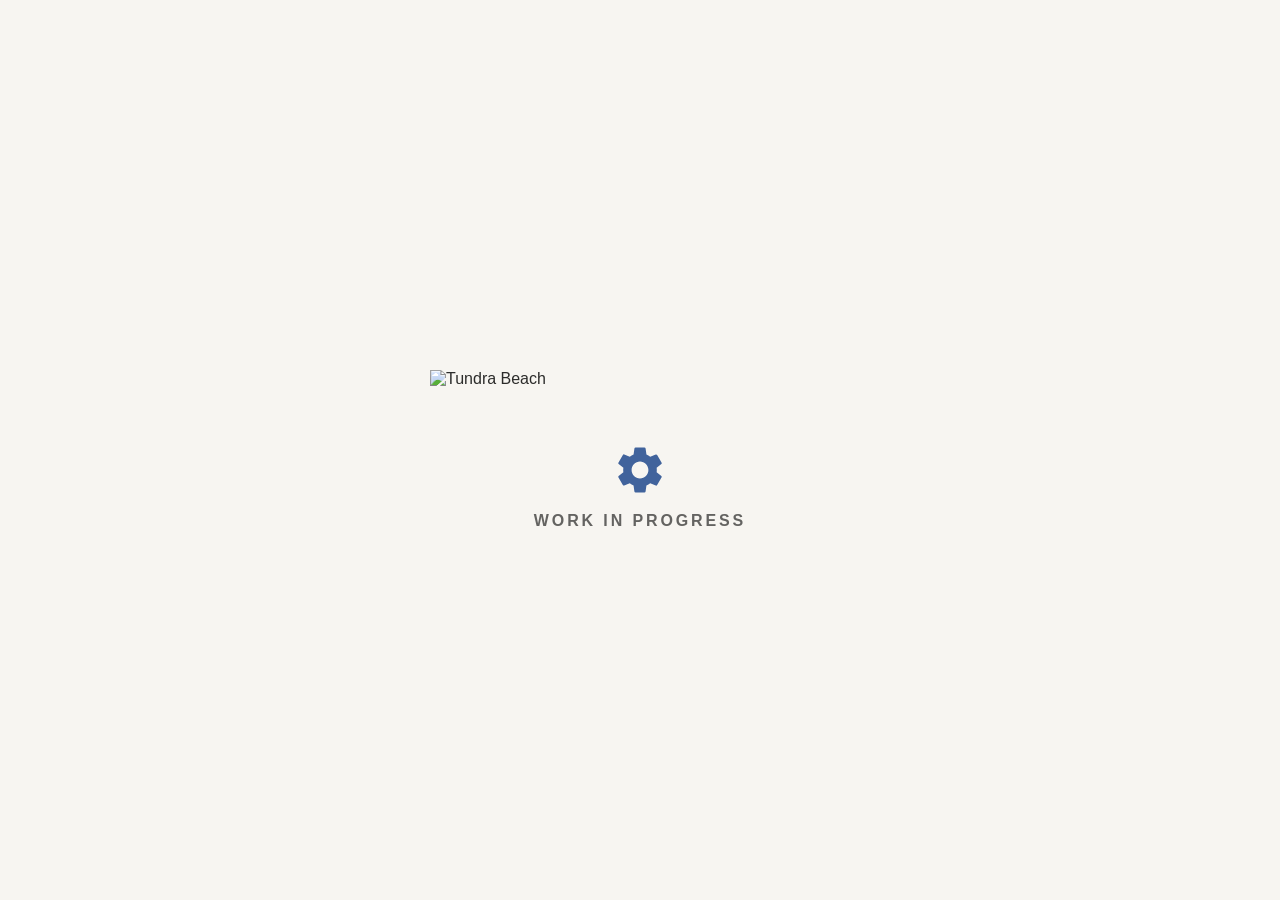
==== index.html @ b9303670 "Add files via upload" ====
<!doctype html>
<html lang="de">
<head>
<meta charset="UTF-8">
<meta name="viewport" content="width=device-width, initial-scale=1">
<title>Tundra Beach — Work in Progress</title>
<style>
  :root{
    --bg: #f7f5f1;
    --ink: #2c2c2b;
    --gear: #41639c;
  }
  *{ box-sizing: border-box; }
  html,body{
    margin:0;
    padding:0;
    height:100%;
    background: var(--bg);
    color: var(--ink);
    font-family: -apple-system, BlinkMacSystemFont, "Segoe UI", Roboto, Helvetica, Arial, sans-serif;
  }
  body{
    min-height:100dvh;
    display:flex;
    flex-direction:column;
    align-items:center;
    justify-content:center;
    gap: clamp(28px, 6vh, 56px);
    padding: 24px;
  }
  .logo{
    width: min(60vw, 420px);
    height:auto;
    display:block;
  }
  .status{
    display:flex;
    flex-direction:column;
    align-items:center;
    gap:14px;
  }
  .gear{
    width: clamp(40px, 6vw, 56px);
    height: clamp(40px, 6vw, 56px);
    color: var(--gear);
    animation: spin 3.2s linear infinite;
    transform-origin: 50% 50%;
  }
  @keyframes spin{
    from{ transform: rotate(0deg); }
    to{ transform: rotate(360deg); }
  }
  .label{
    font-size: clamp(13px, 1.6vw, 16px);
    letter-spacing: 0.18em;
    text-transform: uppercase;
    font-weight: 600;
    color: var(--ink);
    opacity: 0.72;
  }

  @media (prefers-reduced-motion: reduce){
    .gear{ animation: none; }
  }
</style>
</head>
<body>

  <img class="logo" src="gesamt-4c_web.svg" alt="Tundra Beach">

  <div class="status">
    <svg class="gear" viewBox="0 0 24 24" fill="currentColor" aria-hidden="true">
      <path d="M19.14,12.94c0.04,-0.3 0.06,-0.61 0.06,-0.94c0,-0.32 -0.02,-0.64 -0.07,-0.94l2.03,-1.58c0.18,-0.14 0.23,-0.41 0.12,-0.61l-1.92,-3.32c-0.12,-0.22 -0.37,-0.29 -0.59,-0.22l-2.39,0.96c-0.5,-0.38 -1.03,-0.7 -1.62,-0.94L14.4,2.81c-0.04,-0.24 -0.24,-0.41 -0.48,-0.41h-3.84c-0.24,0 -0.43,0.17 -0.47,0.41L9.25,5.35C8.66,5.59 8.12,5.92 7.63,6.29L5.24,5.33c-0.22,-0.08 -0.47,0 -0.59,0.22L2.74,8.87C2.62,9.08 2.66,9.34 2.86,9.48l2.03,1.58C4.84,11.36 4.8,11.69 4.8,12s0.02,0.64 0.07,0.94l-2.03,1.58c-0.18,0.14 -0.23,0.41 -0.12,0.61l1.92,3.32c0.12,0.22 0.37,0.29 0.59,0.22l2.39,-0.96c0.5,0.38 1.03,0.7 1.62,0.94l0.36,2.54c0.05,0.24 0.24,0.41 0.48,0.41h3.84c0.24,0 0.44,-0.17 0.47,-0.41l0.36,-2.54c0.59,-0.24 1.13,-0.56 1.62,-0.94l2.39,0.96c0.22,0.08 0.47,0 0.59,-0.22l1.92,-3.32c0.12,-0.22 0.07,-0.47 -0.12,-0.61L19.14,12.94zM12,15.6c-1.98,0 -3.6,-1.62 -3.6,-3.6s1.62,-3.6 3.6,-3.6s3.6,1.62 3.6,3.6S13.98,15.6 12,15.6z"/>
    </svg>
    <div class="label">Work in Progress</div>
  </div>

</body>
</html>
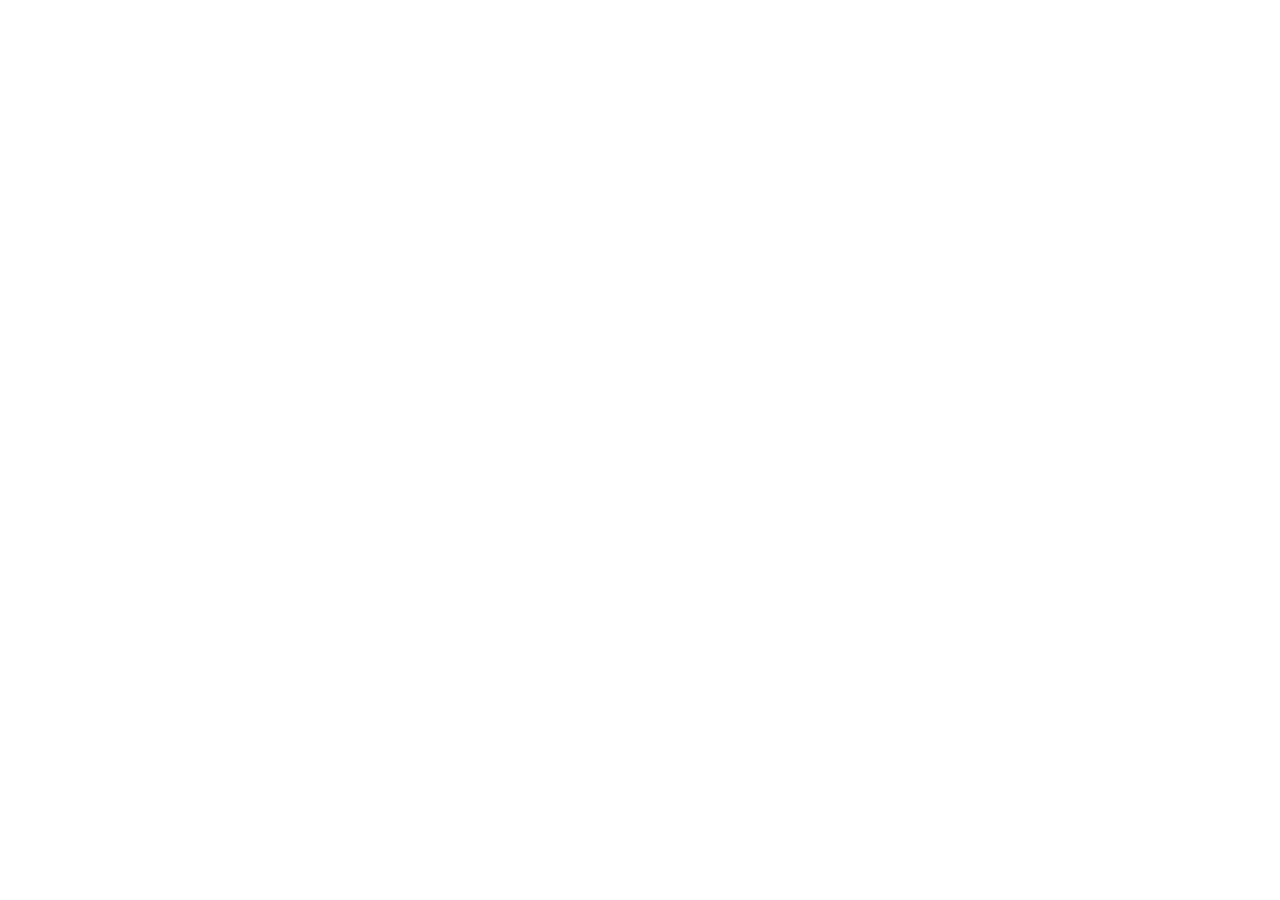
==== commit 87ecc10a: "Add files via upload" ====
--- a/index.html
+++ b/index.html
@@ -6,9 +6,8 @@
 <title>Tundra Beach — Work in Progress</title>
 <style>
   :root{
-    --bg: #f7f5f1;
+    --bg: #ffffff;
     --ink: #2c2c2b;
-    --gear: #41639c;
   }
   *{ box-sizing: border-box; }
   html,body{
@@ -18,7 +17,109 @@
     background: var(--bg);
     color: var(--ink);
     font-family: -apple-system, BlinkMacSystemFont, "Segoe UI", Roboto, Helvetica, Arial, sans-serif;
-  }
+    overflow-x: hidden;
+  }
+
+  /* ---------- Intro ---------- */
+  #intro{
+    position: fixed;
+    inset: 0;
+    z-index: 50;
+    background: var(--bg);
+    display:flex;
+    align-items:center;
+    justify-content:center;
+    transition: opacity .5s ease;
+  }
+  #intro.intro-done{
+    opacity: 0;
+    pointer-events: none;
+  }
+  .intro-logo{
+    width: min(58vw, 460px);
+    height: auto;
+    overflow: visible;
+    display:block;
+  }
+  .intro-logo #logo-tundra,
+  .intro-logo #logo-beach,
+  .intro-logo #logo-mark{
+    opacity: 0;
+    transform-box: fill-box;
+    transform-origin: 50% 50%;
+  }
+  .intro-logo #logo-tundra{ animation: tundraKF 6s ease-in-out 1 both; }
+  .intro-logo #logo-beach{ animation: beachKF 6s ease-in-out 1 both; }
+  .intro-logo #logo-mark{ animation: markKF 6s ease-in-out 1 both; }
+
+  @keyframes tundraKF{
+    0%   { opacity:0; transform:scale(.82); }
+    3%   { opacity:1; transform:scale(1.1); }
+    6%   { opacity:1; transform:scale(1); }
+    45%  { opacity:1; transform:scale(1); }
+    58%  { opacity:0; transform:scale(1); }
+    100% { opacity:0; transform:scale(1); }
+  }
+  @keyframes beachKF{
+    0%   { opacity:0; transform:scale(.82); }
+    9%   { opacity:0; transform:scale(.82); }
+    12%  { opacity:1; transform:scale(1.1); }
+    15%  { opacity:1; transform:scale(1); }
+    45%  { opacity:1; transform:scale(1); }
+    58%  { opacity:0; transform:scale(1); }
+    100% { opacity:0; transform:scale(1); }
+  }
+  @keyframes markKF{
+    0%   { opacity:0; transform:scale(.82); }
+    16%  { opacity:0; transform:scale(.82); }
+    19%  { opacity:1; transform:scale(1.12); }
+    23%  { opacity:1; transform:scale(1); }
+    32%  { opacity:1; transform:scale(1); }
+    100% { opacity:0; transform:scale(9); }
+  }
+
+  .flash{
+    position:fixed;
+    inset:0;
+    background:#fff;
+    z-index: 51;
+    pointer-events:none;
+    opacity:0;
+  }
+  .flash-1{ animation: flash1KF 6s ease-out 1 both; }
+  .flash-2{ animation: flash2KF 6s ease-out 1 both; }
+  .flash-3{ animation: flash3KF 6s ease-out 1 both; }
+
+  @keyframes flash1KF{
+    0%  { opacity:0; }
+    1.5%{ opacity:.85; }
+    5%  { opacity:0; }
+    100%{ opacity:0; }
+  }
+  @keyframes flash2KF{
+    0%   { opacity:0; }
+    10%  { opacity:0; }
+    11.5%{ opacity:.85; }
+    15%  { opacity:0; }
+    100% { opacity:0; }
+  }
+  @keyframes flash3KF{
+    0%   { opacity:0; }
+    17%  { opacity:0; }
+    18.5%{ opacity:.85; }
+    22%  { opacity:0; }
+    100% { opacity:0; }
+  }
+
+  @media (prefers-reduced-motion: reduce){
+    #intro{ display:none; }
+    .intro-logo #logo-tundra,
+    .intro-logo #logo-beach,
+    .intro-logo #logo-mark,
+    .flash{ animation: none !important; }
+  }
+
+  /* ---------- Main (post-intro) ---------- */
   body{
     min-height:100dvh;
     display:flex;
@@ -28,6 +129,16 @@
     gap: clamp(28px, 6vh, 56px);
     padding: 24px;
   }
+  #main{
+    display:flex;
+    flex-direction:column;
+    align-items:center;
+    gap: clamp(28px, 6vh, 56px);
+    opacity: 0;
+    transition: opacity .6s ease;
+  }
+  #main.visible{ opacity: 1; }
+
   .logo{
     width: min(60vw, 420px);
     height:auto;
@@ -42,7 +153,7 @@
   .gear{
     width: clamp(40px, 6vw, 56px);
     height: clamp(40px, 6vw, 56px);
-    color: var(--gear);
+    color: var(--ink);
     animation: spin 3.2s linear infinite;
     transform-origin: 50% 50%;
   }
@@ -59,21 +170,178 @@
     opacity: 0.72;
   }
 
+  .contact{
+    display:flex;
+    flex-direction:column;
+    align-items:center;
+    gap:8px;
+    margin-top: 4px;
+  }
+  .contact-label{
+    font-size: clamp(11px, 1.3vw, 13px);
+    letter-spacing: 0.18em;
+    text-transform: uppercase;
+    font-weight: 600;
+    color: var(--ink);
+    opacity: 0.55;
+  }
+  .contact-mail{
+    font-size: clamp(14px, 1.8vw, 17px);
+    color: var(--ink);
+    text-decoration: none;
+    border-bottom: 1px solid transparent;
+    transition: border-color .2s ease, opacity .2s ease;
+    opacity: 0.9;
+  }
+  .contact-mail:hover,
+  .contact-mail:focus-visible{
+    border-color: currentColor;
+    opacity: 1;
+  }
+
   @media (prefers-reduced-motion: reduce){
     .gear{ animation: none; }
+    #main{ transition: none; opacity: 1; }
   }
 </style>
 </head>
 <body>
 
-  <img class="logo" src="gesamt-4c_web.svg" alt="Tundra Beach">
-
-  <div class="status">
-    <svg class="gear" viewBox="0 0 24 24" fill="currentColor" aria-hidden="true">
-      <path d="M19.14,12.94c0.04,-0.3 0.06,-0.61 0.06,-0.94c0,-0.32 -0.02,-0.64 -0.07,-0.94l2.03,-1.58c0.18,-0.14 0.23,-0.41 0.12,-0.61l-1.92,-3.32c-0.12,-0.22 -0.37,-0.29 -0.59,-0.22l-2.39,0.96c-0.5,-0.38 -1.03,-0.7 -1.62,-0.94L14.4,2.81c-0.04,-0.24 -0.24,-0.41 -0.48,-0.41h-3.84c-0.24,0 -0.43,0.17 -0.47,0.41L9.25,5.35C8.66,5.59 8.12,5.92 7.63,6.29L5.24,5.33c-0.22,-0.08 -0.47,0 -0.59,0.22L2.74,8.87C2.62,9.08 2.66,9.34 2.86,9.48l2.03,1.58C4.84,11.36 4.8,11.69 4.8,12s0.02,0.64 0.07,0.94l-2.03,1.58c-0.18,0.14 -0.23,0.41 -0.12,0.61l1.92,3.32c0.12,0.22 0.37,0.29 0.59,0.22l2.39,-0.96c0.5,0.38 1.03,0.7 1.62,0.94l0.36,2.54c0.05,0.24 0.24,0.41 0.48,0.41h3.84c0.24,0 0.44,-0.17 0.47,-0.41l0.36,-2.54c0.59,-0.24 1.13,-0.56 1.62,-0.94l2.39,0.96c0.22,0.08 0.47,0 0.59,-0.22l1.92,-3.32c0.12,-0.22 0.07,-0.47 -0.12,-0.61L19.14,12.94zM12,15.6c-1.98,0 -3.6,-1.62 -3.6,-3.6s1.62,-3.6 3.6,-3.6s3.6,1.62 3.6,3.6S13.98,15.6 12,15.6z"/>
-    </svg>
-    <div class="label">Work in Progress</div>
+  <div id="intro" aria-hidden="true">
+    <div class="flash flash-1"></div>
+    <div class="flash flash-2"></div>
+    <div class="flash flash-3"></div>
+    <svg id="intro-logo" class="intro-logo" xmlns="http://www.w3.org/2000/svg" viewBox="0 0 742.8 180.36" aria-hidden="true">
+  <defs>
+    <style>
+      .cls-1 {
+        fill: #fbba00;
+      }
+
+      .cls-2 {
+        fill: #99536c;
+      }
+
+      .cls-3 {
+        fill: #41639c;
+      }
+
+      .cls-4 {
+        fill: #fff;
+      }
+
+      .cls-5 {
+        fill: #050406;
+      }
+
+      .cls-6 {
+        fill: #2c2c2b;
+      }
+    </style>
+  </defs>
+  <g id="Ebene_1-2" data-name="Ebene 1">
+    <g>
+      <g id="logo-tundra">
+        <path class="cls-1" d="M252.77,142.99c-3.91,0-7.7-1.31-10.83-3.73-1.59.2-3.21.3-4.85.3-7.71,0-14.29-1.93-19.61-5.76-5.08,4.19-11.86,6.15-21.15,6.15-2.32,0-4.46-.38-6.54-1.15-.41-.15-.82-.32-1.22-.51-4.12,1.78-8.01,2.64-11.83,2.64-2.21,0-5.42-.43-8.71-2.36-2.3.46-4.7.7-7.16.7-4.38,0-8.47-.83-12.2-2.48-1.09.73-2.27,1.36-3.54,1.89-1.61.66-3.38,1.16-5.57,1.59-3.28.65-6.05.96-8.47.96-.8,0-1.65-.06-2.52-.19l-3.25-.49c-2.57-.39-5.07-1.4-7.21-2.9-1.32.49-2.73.89-4.27,1.23-3.34.73-6.21,1.08-8.78,1.08-1.51,0-2.76-.08-3.95-.25-.96-.14-1.89-.35-2.79-.62-4.53,2.17-8.79,3.22-13,3.22-1.84,0-6.28-.37-10.49-3.5-1.86.38-3.73.56-5.58.56-2.58,0-7.34-.4-12.25-2.83-1.12.8-2.35,1.49-3.69,2.08-1.76.77-3.73,1.36-6.22,1.87-3.72.76-6.82,1.13-9.49,1.13-4.56,0-8.5-.78-12.05-2.38-2.25-1.02-4.2-2.47-5.8-4.3-3.81-4.36-4.41-9.15-4.67-13.29-.14-2.15-.2-5.1-.2-9.02v-.27s.47-27.78.47-27.78c-3.06-.34-6-1.52-8.44-3.39-3.62-2.78-5.99-6.98-6.52-11.5l-.29-2.54c-.07-.63-.11-1.28-.11-1.94,0-5.51,1.02-10.59,3.02-15.1.1-.24.23-.51.35-.75l.57-1.13c2.85-5.69,8.57-9.28,14.93-9.36,4.8-.06,10.37-.26,16.56-.61,6.67-.37,12.85-.57,18.39-.57,3.03,0,5.16.04,6.7.12,1.19.06,2.19.15,3.11.29,10.25,1.55,14.91,9.86,14.91,16.92,0,2.03-.12,4.23-.37,6.69.61-.26,1.18-.49,1.7-.69,3.66-1.38,7.4-2.07,11.13-2.07,2.15,0,6.88,0,11.41,2.64.05-.02.1-.03.15-.05,3.43-1.07,6.8-1.62,10.04-1.62,1.99,0,3.65.16,5.25.5,1.29.27,2.53.68,3.72,1.21,1.78-.35,3.57-.53,5.34-.53,4.63,0,8.88.97,12.62,2.89,2.92,1.5,5.47,3.39,7.6,5.64,2.7-1.98,5.67-3.61,8.86-4.88v-.81c0-2.34.02-4.12.08-5.42.12-2.65.38-8.15,5.16-12.93,2.38-2.38,5.42-4.32,9.3-5.95,3.87-1.62,7.8-2.44,11.68-2.44,1.76,0,3.19.1,4.51.31,10.22,1.64,14.87,9.97,14.87,17.02,0,.27,0,.53-.02.8-.06,1.34-.12,2.69-.18,4.05,1.25-.15,2.48-.23,3.69-.23,1.98,0,3.65.16,5.25.49,1.86.4,3.67,1.09,5.31,2.04,2.17-.44,4.39-.67,6.63-.67.91,0,1.81.07,2.71.21,4.25-1.82,8.87-1.98,13.26-1.98,11.53,0,20.39,2.62,27.09,8.01,5.29,4.27,11.6,12.3,11.6,26.37v5c0,7.58.09,10.63.14,11.75,2.25,2.94,3.49,6.56,3.49,10.29,0,11.05-9.46,16.3-12.57,18.03-5.12,2.85-10.25,4.29-15.24,4.29Z"/>
+        <path class="cls-6" d="M273.93,111.73c-.03-.14-.07-.34-.11-.59-.05-.61-.18-3.19-.18-12.52v-5c0-12.75-5.64-19.98-10.37-23.79-6.08-4.89-14.26-7.27-25.01-7.27-4.55,0-8.96.17-12.84,2.12-1.02-.24-2.07-.36-3.12-.36-2.47,0-4.9.3-7.24.89-1.6-1.11-3.45-1.92-5.39-2.33-1.36-.29-2.81-.42-4.56-.42-2.31,0-4.71.31-7.15.93.09-2.7.21-5.46.34-8.23,0-.21.01-.41.01-.62,0-5.69-3.78-12.42-12.09-13.75-1.14-.18-2.41-.27-3.99-.27-3.44,0-6.94.74-10.41,2.18-3.49,1.46-6.19,3.18-8.24,5.24-3.88,3.88-4.09,8.34-4.2,10.75-.06,1.27-.09,2.99-.09,5.27l.04,3.11c-4.77,1.58-9.02,4-12.67,7.18-.4-.56-.82-1.09-1.26-1.61-2-2.3-4.47-4.22-7.37-5.7-3.28-1.68-7.01-2.53-11.11-2.53-1.9,0-3.84.24-5.76.71-1.23-.67-2.57-1.16-3.98-1.46-1.36-.29-2.81-.42-4.56-.42-2.91,0-5.95.49-9.04,1.46-.55.17-1.08.36-1.6.55-4.07-2.99-8.69-2.99-10.96-2.99-3.33,0-6.69.63-9.96,1.86-1.61.61-3.67,1.48-5.67,2.94-.38-.2-.78-.39-1.18-.56.16-.88.31-1.87.46-3,.4-3.22.59-5.99.59-8.47,0-5.7-3.78-12.4-12.09-13.65-.82-.12-1.71-.2-2.8-.26-1.5-.08-3.58-.11-6.53-.11-5.44,0-11.57.19-18.2.56-6.25.35-11.87.56-16.7.62-5.12.07-9.73,2.95-12.02,7.54l-.57,1.15c-.11.21-.2.42-.27.58-1.82,4.09-2.75,8.72-2.75,13.77,0,.52.03,1.05.09,1.56l.29,2.54c.42,3.64,2.33,7.02,5.24,9.25,2.78,2.13,6.32,3.11,9.79,2.73l-.52,31.12v.21c0,3.83.06,6.72.2,8.82.23,3.76.72,7.73,3.86,11.32,1.29,1.48,2.86,2.64,4.67,3.46,3.11,1.4,6.61,2.08,10.69,2.08,2.44,0,5.32-.35,8.82-1.06,2.26-.47,4.03-1,5.56-1.67,1.79-.78,3.36-1.8,4.66-3.02,4.9,3.03,9.95,3.5,12.6,3.5,2.14,0,4.29-.29,6.42-.85,3.7,3.41,7.94,3.79,9.64,3.79,4.05,0,8.23-1.14,12.77-3.5,1.09.43,2.26.74,3.49.93,1.02.15,2.12.22,3.48.22,2.34,0,4.97-.33,8.06-1,2.07-.45,3.88-1.04,5.52-1.79,1.99,1.82,4.51,3.03,7.16,3.43l3.23.49c.69.1,1.38.15,2.04.15,2.22,0,4.78-.29,7.84-.9,1.98-.39,3.55-.83,4.94-1.41,1.67-.68,3.15-1.59,4.42-2.69,3.75,2.01,7.98,3.03,12.59,3.03,2.72,0,5.34-.31,7.79-.92,3,2.12,6.03,2.58,8.09,2.58,3.78,0,7.69-.99,11.93-3.01.72.43,1.48.79,2.28,1.09,1.69.63,3.45.94,5.38.94,9.24,0,15.66-2.05,20.21-6.44l.15-.14s.05-.05.07-.07c.18-.18.36-.37.53-.56,5.08,4.53,11.73,6.83,19.79,6.83,1.99,0,3.95-.16,5.84-.48,2.74,2.52,6.21,3.91,9.84,3.91,4.42,0,9.01-1.3,13.64-3.88,2.97-1.65,10.87-6.04,10.87-15.14,0-3.3-1.18-6.46-3.33-8.93ZM268.3,116.03c1.22,1.23,1.91,2.92,1.91,4.64,0,4.94-4.71,7.57-7.25,8.98h0c-3.56,1.98-6.99,2.99-10.2,2.99-2.26,0-4.35-1.04-5.89-2.92-.67-.82-1.67-1.29-2.73-1.29-.24,0-.5.03-.8.09-1.97.46-4.08.7-6.26.7-6.29,0-11.37-1.7-15.12-5.06-.92-.82-1.74-1.72-2.44-2.66-.79-1.06-2.09-1.59-3.4-1.37-1.31.21-2.37,1.13-2.78,2.38-.31.95-.82,1.75-1.59,2.53l-.09.09c-3.18,3.06-8.05,4.48-15.35,4.48-1.07,0-2.02-.16-2.9-.49-.8-.3-1.52-.73-2.14-1.26-1.09-.96-2.69-1.14-3.96-.46l-.66.34c-3.7,1.92-6.95,2.85-9.93,2.85-1.82,0-3.46-.67-4.89-2-.94-.88-2.28-1.17-3.49-.78-2.28.74-4.8,1.11-7.49,1.11-4.25,0-8.01-1.14-11.18-3.39-1.58-1.12-3.79-.75-4.91.84-.84,1.18-2.05,2.1-3.59,2.74-.96.39-2.11.71-3.63,1.02-2.61.51-4.72.76-6.47.76-.34,0-.67-.02-.98-.07l-3.23-.49c-1.82-.28-3.46-1.32-4.49-2.86-1.07-1.61-3.25-2.05-4.87-.99-1.56,1.02-3.48,1.78-5.88,2.3-2.58.56-4.73.84-6.56.84-1.03,0-1.81-.05-2.45-.14-1.07-.16-2.02-.48-2.84-.95-1.07-.63-2.41-.63-3.49-.03-.3.16-.58.32-.84.46l-.15.08c-3.69,1.98-6.95,2.94-9.97,2.94-1.05,0-3.73-.29-5.79-2.92-.94-1.2-2.54-1.67-3.98-1.15-2.08.75-4.2,1.13-6.3,1.13-2.39,0-6.99-.51-10.88-3.91-.79-.69-1.83-1-2.87-.83-1.03.16-1.93.77-2.47,1.66-.82,1.36-2.12,2.43-3.86,3.19-1.08.47-2.41.86-4.17,1.22-3.01.62-5.43.92-7.4.92-3.06,0-5.61-.48-7.8-1.46-.87-.39-1.62-.95-2.25-1.67-1.69-1.93-1.95-4.27-2.13-7.11-.12-2.02-.18-4.77-.18-8.37l.6-35.35c.02-1.02-.41-2-1.16-2.67-.75-.68-1.76-1.01-2.77-.89-.26.03-.52.06-.79.09l-.36.05s-.03,0-.04,0l-2.54.38c-1.75.26-3.56-.21-4.97-1.29-1.41-1.08-2.33-2.71-2.53-4.47l-.3-2.54c-.03-.27-.04-.53-.04-.76,0-4.04.72-7.71,2.15-10.92l.02-.04c.03-.06.05-.12.1-.21l.59-1.18c1.1-2.21,3.33-3.6,5.8-3.64,4.88-.06,10.61-.27,17.01-.63,6.52-.37,12.52-.55,17.81-.55,2.74,0,4.76.03,6.17.11.86.04,1.53.1,2.11.19,4.18.63,6.08,3.9,6.08,6.67,0,2.19-.18,4.68-.54,7.61-.28,2.27-.6,3.85-1.03,5.13-.34.98-.23,2.04.3,2.93.52.89,1.4,1.5,2.42,1.68,1.62.29,2.98.9,4.05,1.8,1.43,1.21,3.56,1.09,4.85-.27,1.53-1.62,3.64-2.55,5.31-3.19,2.47-.93,4.98-1.4,7.47-1.4,2.09,0,5.26,0,7.58,2.31.04.04.08.08.13.13,1.06,1.14,2.71,1.46,4.11.78.84-.4,1.8-.78,2.85-1.11,2.4-.75,4.73-1.13,6.93-1.13,1.27,0,2.25.08,3.09.27,1.06.22,2.02.64,2.86,1.24.89.64,2.05.82,3.1.5,1.75-.55,3.51-.83,5.25-.83,2.97,0,5.63.59,7.89,1.75,2.09,1.08,3.86,2.44,5.26,4.04,1,1.16,1.85,2.53,2.59,4.18.5,1.12,1.53,1.89,2.75,2.06,1.18.16,2.36-.29,3.14-1.19.02-.03.04-.05.07-.08,3.97-4.49,9.07-7.56,15.16-9.13,1.58-.41,2.67-1.83,2.65-3.46l-.08-5.57v-.13c0-2.14.03-3.75.08-4.93.08-1.84.19-4.13,2.14-6.09,1.41-1.41,3.36-2.62,5.98-3.72,2.6-1.08,5.18-1.63,7.68-1.63,1.19,0,2.1.06,2.88.18,4.22.68,6.15,3.99,6.15,6.79,0,.11,0,.23,0,.32-.21,4.38-.38,8.9-.5,13.41-.03,1.22.55,2.36,1.57,3.03,1.02.67,2.29.78,3.4.28.76-.34,1.59-.65,2.46-.93,2.4-.75,4.73-1.14,6.93-1.14,1.27,0,2.26.08,3.1.27,1.4.3,2.66.95,3.65,1.89.94.88,2.28,1.18,3.5.79,2.22-.72,4.56-1.09,6.94-1.09.8,0,1.57.14,2.32.42,1.06.4,2.25.26,3.18-.36,2.56-1.69,6.41-1.83,10.47-1.83,9.08,0,15.81,1.87,20.59,5.72,3.53,2.85,7.74,8.33,7.74,18.3v5c0,9.6.14,12.44.22,13.24,0,.04,0,.07.01.13,0,.03,0,.06.01.09v.06c.18,1.1.42,2.04.72,2.77.18.43.44.81.75,1.12ZM267.91,111.85h0,0Z"/>
+        <g>
+          <path class="cls-6" d="M262.51,115.13c-.2-1.37-.29-6.14-.29-14.3v-5c0-5.94-1.76-10.34-5.29-13.18-3.53-2.84-9.01-4.26-16.46-4.26-4.11,0-6.45.29-7,.88-.56.59-1.24,1.86-2.06,3.82-.82,1.96-1.23,3.59-1.23,4.9h.1c1.57-.26,3.95-.39,7.15-.39,8.1,0,12.15,1.6,12.15,4.8l-.2.1c-2.29,0-5.42.65-9.41,1.96-2.61.78-5,1.83-7.15,3.14-2.16,1.31-4.03,3.22-5.63,5.73-1.6,2.52-2.4,5.6-2.4,9.26,0,3.66,1.26,6.61,3.77,8.87,2.51,2.25,6.09,3.38,10.73,3.38,4.64,0,8.69-1.37,12.15-4.11l.29-.2c.06,0,.15.43.25,1.27.1.85.47,2.14,1.13,3.87.65,1.73,1.27,2.6,1.86,2.6,2.09,0,4.42-.72,7-2.16,2.58-1.44,3.87-2.52,3.87-3.23-1.7-1.57-2.81-4.15-3.33-7.74ZM251.34,107.09c0,2.81-.93,4.8-2.79,5.98-1.86,1.17-3.79,1.76-5.78,1.76-1.99,0-3.48-.46-4.46-1.37-.98-.91-1.47-2.06-1.47-3.43,0-2.16,1.01-3.95,3.04-5.39,3.2-2.29,6.99-3.43,11.37-3.43.06,0,.1.72.1,2.16v3.72Z"/>
+          <path class="cls-6" d="M47.45,68.49c-.46.46-.69,8.98-.69,25.57,0,16.59.98,26.68,2.94,30.28v.1c0,.59-1.27,1.14-3.82,1.67-2.55.52-4.57.78-6.07.78-2.09,0-3.79-.29-5.09-.88-.46-.52-.69-4.25-.69-11.17l.69-40.76c0-3.33-.08-5.08-.25-5.24-.16-.16-.7-.25-1.62-.25-2.03,0-5.62.33-10.78.98l-2.65.39-.29-2.55c0-3.14.52-5.88,1.57-8.23l.59-1.17c5.09-.06,10.86-.28,17.29-.64,6.43-.36,12.25-.54,17.44-.54s7.79.13,7.79.39c0,1.89-.16,4.16-.49,6.81-.33,2.65-.72,4.2-1.18,4.65-1.5-.33-4.28-.49-8.33-.49-4.05,0-6.17.1-6.37.29Z"/>
+          <path class="cls-6" d="M95.75,114.44c.45,3.27,1.34,5.88,2.65,7.84,0,.65-1.34,1.7-4.02,3.14-2.68,1.44-4.96,2.16-6.86,2.16-.52,0-1.11-.98-1.76-2.94-.65-1.96-1.04-3.85-1.17-5.68l-.1-2.06-.1-.2c-1.57,2.42-3.54,4.35-5.93,5.78-2.39,1.44-4.72,2.16-7,2.16-6.86,0-10.78-5.32-11.76-15.97-.13-1.7-.2-6.08-.2-13.13,0-7.06.29-11.23.88-12.54,1.7-1.37,4.44-2.06,8.23-2.06,1.5,0,2.42.16,2.74.49,0,.07-.03.95-.1,2.65-.33,4.96-.49,8.79-.49,11.46s.03,4.65.1,5.93c.06,1.27.11,2.09.15,2.45.03.36.13,1,.29,1.91.16.91.41,1.7.74,2.35.98,1.89,2.5,2.84,4.56,2.84,2.06,0,3.88-1.03,5.49-3.09,1.6-2.06,2.37-3.51,2.3-4.36v-3.33c0-11.95.2-18.39.59-19.3.33-.59,1.35-1.21,3.09-1.86,1.73-.65,3.45-.98,5.15-.98,1.7,0,2.68.13,2.94.39l-.2,4.6c-.39,9.34-.59,16.56-.59,21.65,0,5.09.13,8.33.39,9.7Z"/>
+          <path class="cls-6" d="M141.7,99.35c.2,3.59.29,8.17.29,13.72l-.29,11.46c0,.46-1.08.9-3.23,1.32-2.16.42-3.89.64-5.19.64l-3.23-.49c.65-5.88.98-11.58.98-17.1s-.36-9.67-1.08-12.44c-.72-2.78-2.16-4.16-4.31-4.16s-3.9.59-5.24,1.76c-1.34,1.18-2.2,2.35-2.6,3.53l-.68,1.67v1.37s.1,3.62.1,3.62v7.45c0,6.99-.13,10.62-.39,10.88-.85.85-2.32,1.5-4.41,1.96-2.09.46-3.81.69-5.14.69s-2.01-.1-2.01-.29c.46-2.94.69-7.77.69-14.5l-.29-22.05c0-4.05.16-6.24.49-6.56.72-.72,1.96-1.36,3.72-1.91,1.76-.55,3.41-.83,4.95-.83s2.3.16,2.3.49c-.2,1.57-.29,3.13-.29,4.7s.1,2.35.29,2.35l.29-.2c.33-.46.82-1.03,1.47-1.71.65-.69,2.04-1.6,4.16-2.74,2.12-1.14,4.15-1.72,6.08-1.72,1.93,0,3.56.34,4.9,1.03,1.34.69,2.43,1.52,3.28,2.5.85.98,1.58,2.38,2.2,4.21.62,1.83,1.09,3.53,1.42,5.09.33,1.57.59,3.66.78,6.27Z"/>
+          <path class="cls-6" d="M186.68,113.17c-.39-2.35-.59-9.64-.59-21.85,0-12.21.26-23.74.78-34.59,0-.26-.82-.39-2.45-.39-1.63,0-3.35.38-5.14,1.13-1.8.75-3.09,1.52-3.87,2.3-.2.2-.29,2.32-.29,6.37l.2,14.5c-8.49.26-15.02,2.99-19.6,8.18-4.57,5.19-6.86,11.48-6.86,18.86,0,4.31,1.27,8.2,3.82,11.66,2.55,3.46,6.01,5.19,10.39,5.19,5.42,0,9.5-1.96,12.25-5.88l.29-.2c.13,0,.2.1.2.29.26,2.81,1.01,5.03,2.25,6.66.39.52.69.78.88.78,1.89,0,4.2-.7,6.91-2.11,2.71-1.41,4.07-2.43,4.07-3.09-1.7-1.7-2.78-4.31-3.23-7.84ZM175.21,105.33c0,1.17-.7,2.78-2.11,4.8-1.41,2.03-3.27,3.04-5.59,3.04-2.32,0-4.05-.77-5.19-2.3-1.14-1.53-1.71-3.51-1.71-5.93,0-4.11,1.19-7.51,3.58-10.19,2.38-2.68,5.67-4.02,9.85-4.02h.39c.72,0,1.08.07,1.08.2-.2,2.35-.29,7.15-.29,14.4Z"/>
+          <path class="cls-6" d="M225.28,84.07c0,3.72-.46,6.37-1.37,7.94l-.39.78-1.27-.2c-4.7,0-8.39,1.93-11.07,5.78-1.05,1.57-1.57,2.74-1.57,3.53v8.62c0,7.84-.1,11.85-.29,12.05-1.83,1.76-5.42,2.65-10.78,2.65-.52,0-.78-.1-.78-.29.46-2.55.69-7.71.69-15.48l-.2-22.24c0-3.85.13-5.91.39-6.17.72-.72,1.96-1.35,3.72-1.91,1.76-.55,3.41-.83,4.95-.83,1.53,0,2.3.16,2.3.49-.2,1.76-.29,3.77-.29,6.03s.06,3.38.2,3.38.26-.08.39-.25c.13-.16.34-.42.64-.78.29-.36.91-1,1.86-1.91.95-.91,1.98-1.7,3.09-2.35,2.81-1.83,5.81-2.74,9.01-2.74.52.85.78,2.16.78,3.92Z"/>
+        </g>
+        <g>
+          <path class="cls-3" d="M260.31,112.92c-.2-1.37-.29-6.14-.29-14.3v-5c0-5.94-1.76-10.34-5.29-13.18-3.53-2.84-9.01-4.26-16.46-4.26-4.11,0-6.45.29-7,.88-.56.59-1.24,1.86-2.06,3.82-.82,1.96-1.23,3.59-1.23,4.9h.1c1.57-.26,3.95-.39,7.15-.39,8.1,0,12.15,1.6,12.15,4.8l-.2.1c-2.29,0-5.42.65-9.41,1.96-2.61.78-5,1.83-7.15,3.14-2.16,1.31-4.03,3.22-5.63,5.73-1.6,2.52-2.4,5.6-2.4,9.26s1.26,6.61,3.77,8.87c2.51,2.25,6.09,3.38,10.73,3.38,4.64,0,8.69-1.37,12.15-4.11l.29-.2c.06,0,.15.43.25,1.27.1.85.47,2.14,1.13,3.87.65,1.73,1.27,2.6,1.86,2.6,2.09,0,4.42-.72,7-2.16,2.58-1.44,3.87-2.52,3.87-3.23-1.7-1.57-2.81-4.15-3.33-7.74ZM249.14,104.89c0,2.81-.93,4.8-2.79,5.98-1.86,1.17-3.79,1.76-5.78,1.76-1.99,0-3.48-.46-4.46-1.37-.98-.91-1.47-2.06-1.47-3.43,0-2.16,1.01-3.95,3.04-5.39,3.2-2.29,6.99-3.43,11.37-3.43.06,0,.1.72.1,2.16v3.72Z"/>
+          <path class="cls-3" d="M45.25,66.29c-.46.46-.69,8.98-.69,25.57,0,16.59.98,26.68,2.94,30.28v.1c0,.59-1.27,1.14-3.82,1.67-2.55.52-4.57.78-6.07.78-2.09,0-3.79-.29-5.09-.88-.46-.52-.69-4.25-.69-11.17l.69-40.76c0-3.33-.08-5.08-.25-5.24-.16-.16-.7-.25-1.62-.25-2.03,0-5.62.33-10.78.98l-2.65.39-.29-2.55c0-3.14.52-5.88,1.57-8.23l.59-1.17c5.09-.06,10.86-.28,17.29-.64,6.43-.36,12.25-.54,17.44-.54s7.79.13,7.79.39c0,1.89-.16,4.16-.49,6.81-.33,2.65-.72,4.2-1.18,4.65-1.5-.33-4.28-.49-8.33-.49-4.05,0-6.17.1-6.37.29Z"/>
+          <path class="cls-3" d="M93.55,112.24c.45,3.27,1.34,5.88,2.65,7.84,0,.65-1.34,1.7-4.02,3.14-2.68,1.44-4.96,2.16-6.86,2.16-.52,0-1.11-.98-1.76-2.94-.65-1.96-1.04-3.85-1.17-5.68l-.1-2.06-.1-.2c-1.57,2.42-3.54,4.35-5.93,5.78-2.39,1.44-4.72,2.16-7,2.16-6.86,0-10.78-5.32-11.76-15.97-.13-1.7-.2-6.08-.2-13.13,0-7.06.29-11.23.88-12.54,1.7-1.37,4.44-2.06,8.23-2.06,1.5,0,2.42.16,2.74.49,0,.07-.03.95-.1,2.65-.33,4.96-.49,8.79-.49,11.46,0,2.68.03,4.65.1,5.93.06,1.27.11,2.09.15,2.45.03.36.13,1,.29,1.91.16.91.41,1.7.74,2.35.98,1.89,2.5,2.84,4.56,2.84,2.06,0,3.88-1.03,5.49-3.09,1.6-2.06,2.37-3.51,2.3-4.36v-3.33c0-11.95.2-18.39.59-19.3.33-.59,1.35-1.21,3.09-1.86,1.73-.65,3.45-.98,5.15-.98,1.7,0,2.68.13,2.94.39l-.2,4.6c-.39,9.34-.59,16.56-.59,21.65s.13,8.33.39,9.7Z"/>
+          <path class="cls-3" d="M139.5,97.15c.2,3.59.29,8.17.29,13.72l-.29,11.46c0,.46-1.08.9-3.23,1.32-2.16.42-3.89.64-5.19.64l-3.23-.49c.65-5.88.98-11.58.98-17.1,0-5.52-.36-9.67-1.08-12.44-.72-2.78-2.16-4.16-4.31-4.16s-3.9.59-5.24,1.76c-1.34,1.18-2.2,2.35-2.6,3.53l-.68,1.67v1.37s.1,3.62.1,3.62v7.45c0,6.99-.13,10.62-.39,10.88-.85.85-2.32,1.5-4.41,1.96-2.09.46-3.81.69-5.14.69s-2.01-.1-2.01-.29c.46-2.94.69-7.77.69-14.5l-.29-22.05c0-4.05.16-6.24.49-6.56.72-.72,1.96-1.36,3.72-1.91,1.76-.55,3.41-.83,4.95-.83s2.3.16,2.3.49c-.2,1.57-.29,3.13-.29,4.7s.1,2.35.29,2.35l.29-.2c.33-.46.82-1.03,1.47-1.71.65-.69,2.04-1.6,4.16-2.74,2.12-1.14,4.15-1.72,6.08-1.72,1.93,0,3.56.34,4.9,1.03,1.34.69,2.43,1.52,3.28,2.5.85.98,1.58,2.38,2.2,4.21.62,1.83,1.09,3.53,1.42,5.09.33,1.57.59,3.66.78,6.27Z"/>
+          <path class="cls-3" d="M184.47,110.96c-.39-2.35-.59-9.64-.59-21.85,0-12.21.26-23.74.78-34.59,0-.26-.82-.39-2.45-.39-1.63,0-3.35.38-5.14,1.13-1.8.75-3.09,1.52-3.87,2.3-.2.2-.29,2.32-.29,6.37l.2,14.5c-8.49.26-15.02,2.99-19.6,8.18-4.57,5.19-6.86,11.48-6.86,18.86,0,4.31,1.27,8.2,3.82,11.66,2.55,3.46,6.01,5.19,10.39,5.19,5.42,0,9.5-1.96,12.25-5.88l.29-.2c.13,0,.2.1.2.29.26,2.81,1.01,5.03,2.25,6.66.39.52.69.78.88.78,1.89,0,4.2-.7,6.91-2.11,2.71-1.41,4.07-2.43,4.07-3.09-1.7-1.7-2.78-4.31-3.23-7.84ZM173.01,103.13c0,1.17-.7,2.78-2.11,4.8-1.41,2.03-3.27,3.04-5.59,3.04-2.32,0-4.05-.77-5.19-2.3-1.14-1.53-1.71-3.51-1.71-5.93,0-4.11,1.19-7.51,3.58-10.19,2.38-2.68,5.67-4.02,9.85-4.02h.39c.72,0,1.08.07,1.08.2-.2,2.35-.29,7.15-.29,14.4Z"/>
+          <path class="cls-3" d="M223.08,81.87c0,3.72-.46,6.37-1.37,7.94l-.39.78-1.27-.2c-4.7,0-8.39,1.93-11.07,5.78-1.05,1.57-1.57,2.74-1.57,3.53v8.62c0,7.84-.1,11.85-.29,12.05-1.83,1.76-5.42,2.65-10.78,2.65-.52,0-.78-.1-.78-.29.46-2.55.69-7.71.69-15.48l-.2-22.24c0-3.85.13-5.91.39-6.17.72-.72,1.96-1.35,3.72-1.91,1.76-.55,3.41-.83,4.95-.83,1.53,0,2.3.16,2.3.49-.2,1.76-.29,3.77-.29,6.03s.06,3.38.2,3.38.26-.08.39-.25c.13-.16.34-.42.64-.78.29-.36.91-1,1.86-1.91.95-.91,1.98-1.7,3.09-2.35,2.81-1.83,5.81-2.74,9.01-2.74.52.85.78,2.16.78,3.92Z"/>
+        </g>
+      </g>
+      <g id="logo-beach">
+        <path class="cls-1" d="M635.6,142.99c-3.93,0-7.73-1.32-10.87-3.74-1.59.2-3.22.3-4.88.3-5.91,0-11.2-1.15-15.76-3.42-4.91,2.43-11.11,3.53-19.76,3.53-12.15,0-20.18-4.5-25.16-9-2.03,1.46-4.2,2.76-6.51,3.87-10.16,4.91-21.68,7.39-34.25,7.39-.26,0-.61,0-.99-.02l-5.02-.3c-5.01-.3-9.6-2.77-12.6-6.77-3.44-4.6-3.63-8.85-3.97-16.57-.21-4.77-.31-8.68-.31-11.61v-.18s.47-36.27.47-36.27c-.44-.82-.89-1.71-1.36-2.69-2.51-5.22-3.44-8.51-3.44-12.12,0-1.82.29-3.63.87-5.37l.12-.33c1-2.99,2.81-5.63,5.24-7.65,4.47-3.72,9.21-4.31,15.92-4.77,4.15-.29,8.32-.43,12.4-.43,4.52,0,8.79.29,12.68.87,4.05.6,8.07,1.57,11.93,2.87,5.65,1.9,10.41,4.93,14.14,9,3.71,4.06,6.03,8.84,6.81,14,5.02-2.08,10.6-3.13,16.66-3.13,5.28,0,10.28,1.19,14.89,3.55,5.24-4.62,11.82-5.03,18.16-5.03,11.57,0,20.47,2.63,27.18,8.04.6.48,1.17.98,1.73,1.51,6.53-4.8,14.04-7.65,22.38-8.5.01-.32.03-.64.04-.94.15-3.16.44-9.05,5.32-13.93,2.43-2.43,5.51-4.38,9.43-5.98,3.81-1.55,7.69-2.34,11.53-2.34,1.77,0,3.21.1,4.53.31,10.25,1.65,14.91,10,14.91,17.07,0,.51-.02.97-.06,1.4-.02.45-.07,1.78-.17,5.56,2.86.43,5.53,1.27,7.96,2.52,3.05,1.56,5.71,3.55,7.9,5.92,2.52,2.72,4.42,6.01,5.8,10.08.83,2.43,1.47,4.77,1.9,6.96.44,2.17.77,4.82,1.02,8.08l.03.39v.05c.21,3.78.32,8.51.32,14.04,0,.09,0,.18,0,.27v.19s-.4,13.14-.4,13.14c-.06,1.86-.42,3.69-1.07,5.44-2.42,6.43-7.8,10.49-16.01,12.09-3.15.61-5.85.9-8.27.9-.84,0-1.7-.06-2.54-.19l-3.25-.49c-2.59-.39-5.11-1.42-7.27-2.94-4.06,1.58-8.83,2.35-14.48,2.35-2.25,0-4.32-.35-6.33-1.07-3.36.92-7.1,1.37-11.38,1.37-6.7,0-12.72-1.13-17.91-3.36-1.23.82-2.32,1.42-3,1.8-5.13,2.86-10.28,4.31-15.29,4.31Z"/>
+        <path class="cls-6" d="M739.17,95.23s0-.01,0-.02l-.02-.26c-.24-3.12-.55-5.64-.96-7.68-.41-2.05-1.01-4.25-1.79-6.54-1.23-3.61-2.9-6.52-5.1-8.9-1.93-2.08-4.28-3.84-6.98-5.22-2.9-1.49-6.21-2.32-9.84-2.46.17-6.49.24-8.3.26-8.78.03-.36.05-.74.05-1.17,0-5.71-3.8-12.46-12.13-13.8-1.14-.18-2.42-.27-4.01-.27-3.41,0-6.87.71-10.28,2.1-3.51,1.43-6.24,3.15-8.34,5.26-3.98,3.98-4.22,8.85-4.36,11.76-.05,1.02-.09,2.27-.11,3.86-9.93.41-18.64,3.73-25.92,9.86-1.05-1.23-2.23-2.37-3.49-3.39-6.1-4.92-14.32-7.31-25.11-7.31-6.38,0-12.48.4-16.97,5.16-.21.22-.41.45-.6.67-4.71-2.9-9.92-4.37-15.48-4.37-7.44,0-14.06,1.69-19.7,5.03.02-.41.03-.83.03-1.24,0-5.82-2.16-11.26-6.24-15.73-3.34-3.65-7.63-6.38-12.75-8.1-3.68-1.24-7.5-2.16-11.36-2.74-3.74-.55-7.84-.84-12.19-.84-4.02,0-8.11.14-12.17.43-6.26.43-10.33.92-14.04,4.02-1.96,1.63-3.42,3.77-4.22,6.17l-.11.32c-.46,1.4-.7,2.86-.7,4.33,0,3.06.85,5.96,3.12,10.69.59,1.23,1.14,2.31,1.7,3.29l-.49,37.14v.13c0,2.93.1,6.79.31,11.47.33,7.52.48,10.96,3.31,14.73,2.42,3.23,6.12,5.21,10.15,5.46l5.02.3c.27.01.53.02.8.02,12.07,0,23.11-2.38,32.81-7.07,2.99-1.44,5.74-3.22,8.21-5.28,4.29,4.66,12.04,10.09,24.89,10.09,9,0,15.13-1.23,19.75-3.98,4.42,2.57,9.72,3.87,15.76,3.87,2.01,0,3.98-.16,5.87-.48,2.75,2.53,6.23,3.92,9.88,3.92,4.44,0,9.05-1.31,13.7-3.9.99-.55,2.58-1.43,4.24-2.72,5.13,2.56,11.27,3.86,18.27,3.86,4.44,0,8.22-.51,11.54-1.55.24.1.49.21.77.31,1.7.64,3.46.95,5.4.95,6.07,0,10.99-.94,15-2.86,2.01,1.85,4.55,3.09,7.25,3.49l3.24.5c.67.1,1.36.15,2.06.15,2.2,0,4.7-.27,7.63-.84,2.61-.51,10.55-2.06,13.54-10,.53-1.41.82-2.89.86-4.39l.4-13.14v-.15c0-.07,0-.13,0-.2,0-5.48-.11-10.17-.32-13.95ZM518.43,131.53c-.11,0-.23,0-.39-.01l-5.01-.29c-1.95-.12-3.74-1.08-4.91-2.64-1.45-1.94-1.59-3.84-1.9-10.8-.2-4.6-.3-8.36-.3-11.16v-.09s.49-37.56.49-37.56v-.61c0-.63-.18-1.24-.51-1.78-.59-.98-1.21-2.15-1.89-3.58-1.77-3.68-2.42-5.75-2.42-7.63,0-.72.11-1.42.34-2.09l.1-.3c.39-1.17,1.1-2.2,2.05-2.99,1.91-1.59,4.17-1.99,10.01-2.4,3.87-.27,7.8-.41,11.68-.41s7.76.26,11.15.76c3.46.52,6.87,1.34,10.14,2.44,3.98,1.34,7.28,3.42,9.8,6.18,2.87,3.14,4.39,6.93,4.39,10.95,0,3.42-.75,6.6-2.23,9.46-.83,1.61-.31,3.58,1.2,4.58,1.52.99,3.53.69,4.67-.7.19-.22.37-.44.57-.67,3.75-4.28,10.7-9.39,22.53-9.39,4.34,0,8.39,1.17,12.04,3.48.68.43,1.32.92,1.92,1.46.8.72,1.87,1.04,2.94.86,1.05-.17,1.99-.83,2.51-1.77.59-1.07,1.17-1.88,1.82-2.56,2.57-2.73,6.7-2.95,11.83-2.95,9.11,0,15.88,1.88,20.67,5.74,1.75,1.41,3.23,3.1,4.4,5.02.56.93,1.55,1.56,2.63,1.67,1.1.12,2.17-.27,2.94-1.07.56-.59,1.17-1.17,1.81-1.74,6.64-5.87,14.78-8.85,24.2-8.85.48,0,.91,0,1.32.01h.03c.94,0,1.83-.36,2.5-1.02.68-.67,1.05-1.56,1.05-2.51.01-3.15.05-5.38.14-7.02.12-2.48.24-5.05,2.29-7.1,1.43-1.43,3.39-2.64,6.01-3.71,2.56-1.04,5.12-1.57,7.61-1.57,1.2,0,2.12.06,2.89.18,4.25.68,6.18,4.02,6.18,6.82,0,.18,0,.37-.03.59,0,.02,0,.03,0,.05,0,.02,0,.05,0,.07-.08,1.29-.24,7.41-.36,12.33v.47c-.04,1.02.38,2.01,1.14,2.71.76.69,1.77,1.01,2.8.9.68-.08,1.35-.12,2-.12,2.98,0,5.61.57,7.83,1.71,1.96,1,3.65,2.26,5.02,3.74,1.51,1.63,2.69,3.71,3.58,6.36.67,1.97,1.2,3.87,1.55,5.65.35,1.75.62,3.98.84,6.8v.18c.21,3.62.32,8.18.32,13.55,0,.06,0,.11,0,.15,0,.02,0,.03,0,.05l-.39,13.08c-.02.73-.17,1.45-.42,2.13-1.59,4.25-6.1,5.12-8.28,5.54-2.48.48-4.53.71-6.27.71-.34,0-.67-.02-.99-.07l-3.25-.49c-1.87-.28-3.53-1.35-4.56-2.94-.51-.79-1.34-1.36-2.26-1.54-.92-.19-1.9,0-2.68.53-3.23,2.18-7.74,3.23-13.81,3.23-1.08,0-2.03-.16-2.91-.49-.42-.16-.81-.35-1.16-.56-.92-.56-2.08-.66-3.09-.27-2.85,1.09-6.3,1.62-10.55,1.62-6.76,0-12.44-1.38-16.88-4.1-1.4-.86-3.18-.64-4.35.52-1.58,1.58-3.54,2.67-4.72,3.33-3.58,1.99-7.03,3-10.25,3-2.27,0-4.37-1.04-5.92-2.94-.67-.82-1.67-1.29-2.73-1.29-.27,0-.54.03-.8.09-1.99.47-4.1.7-6.28.7-5.54,0-10.17-1.32-13.75-3.92-1.33-.97-3.14-.9-4.38.17-.19.16-.4.32-.6.45-3.48,2.35-8.65,3.4-16.79,3.4-10.49,0-16.59-4.35-19.87-8-.65-.72-1.25-1.47-1.79-2.23-.61-.86-1.57-1.39-2.62-1.47-1.06-.08-2.08.31-2.81,1.07-2.53,2.63-5.59,4.83-9.09,6.53-8.73,4.22-18.74,6.36-29.73,6.36Z"/>
+        <g>
+          <g>
+            <path class="cls-6" d="M553.22,93.68c-.85-1.05-1.77-1.98-2.76-2.8-.98-.82-2.07-1.52-3.25-2.12-1.18-.59-2.18-1.06-3-1.43-.82-.36-1.67-.67-2.56-.93-.89-.26-1.36-.43-1.43-.49,0-.06.06-.16.2-.3,2.16-1.05,4.39-2.56,6.69-4.52,1.51-1.31,2.77-2.93,3.79-4.87,1.02-1.93,1.53-4.1,1.53-6.49,0-2.39-.89-4.56-2.66-6.49-1.77-1.93-4.12-3.39-7.03-4.38-2.92-.98-5.92-1.7-9-2.16-3.08-.46-6.48-.69-10.18-.69-3.71,0-7.44.13-11.22.39-3.77.26-5.85.56-6.25.89l-.1.29c0,.72.59,2.31,1.77,4.77,1.18,2.46,2.13,4.05,2.85,4.77.13.13.2,1.51.2,4.13l-.49,37.58c0,2.75.1,6.38.3,10.87.2,4.49.39,6.87.59,7.13l5.02.3c10.03,0,18.99-1.9,26.86-5.71,3.94-1.9,7.08-4.53,9.45-7.87,2.36-3.35,3.54-6.94,3.54-10.77,0-3.84-.95-6.87-2.85-9.1ZM523.06,74.34c.16-5.28.3-7.97.39-8.07.1-.1.74-.15,1.92-.15,1.18,0,2.41.1,3.69.3,1.28.2,2.61.53,3.99.98,1.38.46,2.52,1.15,3.44,2.06.92.92,1.38,2.15,1.38,3.69,0,1.54-.61,3.02-1.82,4.43-1.21,1.41-2.67,2.46-4.38,3.15-1.7.69-3.28,1.21-4.72,1.57-1.44.36-2.48.54-3.1.54s-.97-.03-1.03-.1c0-.33.08-3.13.25-8.41ZM536.49,112.07c-3.94,2.56-8.1,3.84-12.49,3.84-.2,0-.36-.03-.49-.1-.59-3.21-.89-7.84-.89-13.87s.05-9.08.15-9.15c.1-.07.9-.1,2.41-.1,6.1,0,10.85,1.38,14.26,4.13,1.97,1.64,2.95,3.71,2.95,6.2,0,3.48-1.97,6.49-5.9,9.05Z"/>
+            <path class="cls-6" d="M597.49,111.88c-.13,0-.23.03-.3.1-2.89,1.77-6.82,2.66-11.81,2.66-1.57,0-3.16-.25-4.77-.74-1.61-.49-2.41-1.13-2.41-1.92,6.16-2.1,11.03-5.15,14.61-9.15,3.57-4,5.36-8.05,5.36-12.15s-1.3-6.97-3.89-8.61c-2.59-1.64-5.43-2.46-8.51-2.46-7.54,0-13.4,2.38-17.56,7.13-4.16,4.76-6.25,10.36-6.25,16.82,0,6.46,1.74,11.63,5.21,15.49,3.48,3.87,8.46,5.81,14.95,5.81,6.49,0,10.85-.76,13.08-2.26,1.64-2.1,2.46-5.05,2.46-8.85,0-1.25-.07-1.87-.2-1.87ZM573.48,102.53c0-3.87,1.02-7.18,3.05-9.94s4.39-4.13,7.08-4.13c2.03,0,3.05.95,3.05,2.85,0,3.02-1.54,5.85-4.62,8.51-3.08,2.66-5.8,4.02-8.17,4.08-.26,0-.39-.46-.39-1.38Z"/>
+            <path class="cls-6" d="M640.97,115.02c-.2-1.38-.29-6.16-.29-14.36v-5.02c0-5.97-1.77-10.38-5.31-13.23-3.54-2.85-9.05-4.28-16.53-4.28-4.13,0-6.48.3-7.03.89-.56.59-1.25,1.87-2.07,3.84-.82,1.97-1.23,3.61-1.23,4.92h.1c1.57-.26,3.97-.39,7.18-.39,8.13,0,12.2,1.61,12.2,4.82l-.2.1c-2.3,0-5.44.66-9.44,1.97-2.62.79-5.02,1.84-7.18,3.15-2.16,1.31-4.05,3.23-5.66,5.75-1.61,2.53-2.41,5.62-2.41,9.3,0,3.67,1.26,6.64,3.79,8.9,2.52,2.26,6.11,3.39,10.77,3.39,4.66,0,8.72-1.38,12.2-4.13l.29-.2c.07,0,.15.43.25,1.28.1.85.47,2.15,1.13,3.89.65,1.74,1.28,2.61,1.87,2.61,2.1,0,4.44-.72,7.03-2.16,2.59-1.44,3.89-2.52,3.89-3.25-1.71-1.57-2.82-4.16-3.35-7.77ZM629.75,106.96c0,2.82-.94,4.82-2.8,6-1.87,1.18-3.8,1.77-5.8,1.77-2,0-3.49-.46-4.48-1.38-.98-.92-1.48-2.06-1.48-3.44,0-2.16,1.02-3.97,3.05-5.41,3.21-2.29,7.02-3.44,11.41-3.44.07,0,.1.72.1,2.16v3.74Z"/>
+            <path class="cls-6" d="M679.53,112.86c.53.53.79,2.3.79,5.31s-.36,4.82-1.08,5.41c-2.16,1.25-5.38,1.87-9.64,1.87-7.48,0-13.02-1.9-16.63-5.71-3.61-3.8-5.41-8.59-5.41-14.36,0-8.07,2.71-14.49,8.12-19.28,5.41-4.79,12.02-7.18,19.82-7.18,1.51,0,2.39.03,2.66.1.39.33.59,1.9.59,4.72s-.39,4.52-1.18,5.12h-.69c-5.05,0-9.15,1.18-12.3,3.54-1.31.98-2.46,2.52-3.44,4.62-.98,2.1-1.48,4.62-1.48,7.57,0,2.95.89,5.4,2.66,7.33,1.77,1.94,4.62,2.9,8.56,2.9,3.08,0,5.8-.59,8.16-1.77.26-.13.43-.2.49-.2Z"/>
+          </g>
+          <path class="cls-6" d="M723.31,98.2c-.2-2.56-.44-4.58-.74-6.05-.3-1.48-.74-3.08-1.33-4.82-.59-1.74-1.31-3.07-2.16-3.98-.85-.92-1.92-1.7-3.2-2.36-1.28-.66-2.89-.98-4.82-.98s-4,.58-6.2,1.72c-2.2,1.15-3.66,2.05-4.38,2.71l-1.97,1.97c-.2,0-.3-.16-.3-.49v-.89c0-2.49.1-7.74.3-15.74.2-8,.33-12.3.39-12.89,0-.26-.82-.39-2.46-.39s-3.35.36-5.11,1.08c-1.77.72-3.05,1.48-3.84,2.26-.33.33-.49,3.67-.49,10.03l.29,34.14c0,11.35-.26,18.46-.79,21.35,0,.2.26.29.79.29,5.25,0,8.85-.89,10.82-2.66.33-.26.49-2.98.49-8.16,0-5.18-.07-10.03-.2-14.56l.89-1.87c.52-1.25,1.48-2.49,2.85-3.74,1.38-1.25,2.85-1.87,4.43-1.87,2.43,0,4.03,1.41,4.82,4.23.79,2.82,1.18,6.95,1.18,12.4,0,5.45-.33,11.12-.98,17.02l3.25.49c1.31,0,2.98-.2,5.02-.59,2.03-.39,3.15-.85,3.35-1.38l.39-13.08c0-5.31-.1-9.71-.3-13.18Z"/>
+        </g>
+        <g>
+          <g>
+            <path class="cls-3" d="M555.42,91.47c-.85-1.05-1.77-1.98-2.76-2.8-.98-.82-2.07-1.52-3.25-2.12-1.18-.59-2.18-1.06-3-1.43-.82-.36-1.67-.67-2.56-.93-.89-.26-1.36-.43-1.43-.49,0-.06.06-.16.2-.3,2.16-1.05,4.39-2.56,6.69-4.52,1.51-1.31,2.77-2.93,3.79-4.87,1.02-1.93,1.53-4.1,1.53-6.49,0-2.39-.89-4.56-2.66-6.49-1.77-1.93-4.12-3.39-7.03-4.38-2.92-.98-5.92-1.7-9-2.16-3.08-.46-6.48-.69-10.18-.69-3.71,0-7.44.13-11.22.39-3.77.26-5.85.56-6.25.89l-.1.29c0,.72.59,2.31,1.77,4.77,1.18,2.46,2.13,4.05,2.85,4.77.13.13.2,1.51.2,4.13l-.49,37.58c0,2.75.1,6.38.3,10.87.2,4.49.39,6.87.59,7.13l5.02.3c10.03,0,18.99-1.9,26.86-5.71,3.94-1.9,7.08-4.53,9.45-7.87,2.36-3.35,3.54-6.94,3.54-10.77,0-3.84-.95-6.87-2.85-9.1ZM525.27,72.14c.16-5.28.3-7.97.39-8.07.1-.1.74-.15,1.92-.15,1.18,0,2.41.1,3.69.3,1.28.2,2.61.53,3.99.98,1.38.46,2.52,1.15,3.44,2.06.92.92,1.38,2.15,1.38,3.69,0,1.54-.61,3.02-1.82,4.43-1.21,1.41-2.67,2.46-4.38,3.15-1.7.69-3.28,1.21-4.72,1.57-1.44.36-2.48.54-3.1.54s-.97-.03-1.03-.1c0-.33.08-3.13.25-8.41ZM538.69,109.87c-3.94,2.56-8.1,3.84-12.49,3.84-.2,0-.36-.03-.49-.1-.59-3.21-.89-7.84-.89-13.87,0-6.03.05-9.08.15-9.15.1-.07.9-.1,2.41-.1,6.1,0,10.85,1.38,14.26,4.13,1.97,1.64,2.95,3.71,2.95,6.2,0,3.48-1.97,6.49-5.9,9.05Z"/>
+            <path class="cls-3" d="M599.69,109.67c-.13,0-.23.03-.3.1-2.89,1.77-6.82,2.66-11.81,2.66-1.57,0-3.16-.25-4.77-.74-1.61-.49-2.41-1.13-2.41-1.92,6.16-2.1,11.03-5.15,14.61-9.15,3.57-4,5.36-8.05,5.36-12.15s-1.3-6.97-3.89-8.61c-2.59-1.64-5.43-2.46-8.51-2.46-7.54,0-13.4,2.38-17.56,7.13-4.16,4.76-6.25,10.36-6.25,16.82,0,6.46,1.74,11.63,5.21,15.49,3.48,3.87,8.46,5.81,14.95,5.81,6.49,0,10.85-.76,13.08-2.26,1.64-2.1,2.46-5.05,2.46-8.85,0-1.25-.07-1.87-.2-1.87ZM575.68,100.33c0-3.87,1.02-7.18,3.05-9.94,2.03-2.75,4.39-4.13,7.08-4.13,2.03,0,3.05.95,3.05,2.85,0,3.02-1.54,5.85-4.62,8.51-3.08,2.66-5.8,4.02-8.17,4.08-.26,0-.39-.46-.39-1.38Z"/>
+            <path class="cls-3" d="M643.17,112.82c-.2-1.38-.29-6.16-.29-14.36v-5.02c0-5.97-1.77-10.38-5.31-13.23-3.54-2.85-9.05-4.28-16.53-4.28-4.13,0-6.48.3-7.03.89-.56.59-1.25,1.87-2.07,3.84-.82,1.97-1.23,3.61-1.23,4.92h.1c1.57-.26,3.97-.39,7.18-.39,8.13,0,12.2,1.61,12.2,4.82l-.2.1c-2.3,0-5.44.66-9.44,1.97-2.62.79-5.02,1.84-7.18,3.15-2.16,1.31-4.05,3.23-5.66,5.75-1.61,2.53-2.41,5.62-2.41,9.3,0,3.67,1.26,6.64,3.79,8.9,2.52,2.26,6.11,3.39,10.77,3.39,4.66,0,8.72-1.38,12.2-4.13l.29-.2c.07,0,.15.43.25,1.28.1.85.47,2.15,1.13,3.89.65,1.74,1.28,2.61,1.87,2.61,2.1,0,4.44-.72,7.03-2.16,2.59-1.44,3.89-2.52,3.89-3.25-1.71-1.57-2.82-4.16-3.35-7.77ZM631.96,104.75c0,2.82-.94,4.82-2.8,6-1.87,1.18-3.8,1.77-5.8,1.77-2,0-3.49-.46-4.48-1.38-.98-.92-1.48-2.06-1.48-3.44,0-2.16,1.02-3.97,3.05-5.41,3.21-2.29,7.02-3.44,11.41-3.44.07,0,.1.72.1,2.16v3.74Z"/>
+            <path class="cls-3" d="M681.74,110.66c.53.53.79,2.3.79,5.31s-.36,4.82-1.08,5.41c-2.16,1.25-5.38,1.87-9.64,1.87-7.48,0-13.02-1.9-16.63-5.71-3.61-3.8-5.41-8.59-5.41-14.36,0-8.07,2.71-14.49,8.12-19.28,5.41-4.79,12.02-7.18,19.82-7.18,1.51,0,2.39.03,2.66.1.39.33.59,1.9.59,4.72s-.39,4.52-1.18,5.12h-.69c-5.05,0-9.15,1.18-12.3,3.54-1.31.98-2.46,2.52-3.44,4.62-.98,2.1-1.48,4.62-1.48,7.57s.89,5.4,2.66,7.33c1.77,1.94,4.62,2.9,8.56,2.9,3.08,0,5.8-.59,8.16-1.77.26-.13.43-.2.49-.2Z"/>
+          </g>
+          <path class="cls-3" d="M725.51,96c-.2-2.56-.44-4.58-.74-6.05-.3-1.48-.74-3.08-1.33-4.82-.59-1.74-1.31-3.07-2.16-3.98-.85-.92-1.92-1.7-3.2-2.36-1.28-.66-2.89-.98-4.82-.98s-4,.58-6.2,1.72c-2.2,1.15-3.66,2.05-4.38,2.71l-1.97,1.97c-.2,0-.3-.16-.3-.49v-.89c0-2.49.1-7.74.3-15.74.2-8,.33-12.3.39-12.89,0-.26-.82-.39-2.46-.39s-3.35.36-5.11,1.08c-1.77.72-3.05,1.48-3.84,2.26-.33.33-.49,3.67-.49,10.03l.29,34.14c0,11.35-.26,18.46-.79,21.35,0,.2.26.29.79.29,5.25,0,8.85-.89,10.82-2.66.33-.26.49-2.98.49-8.16,0-5.18-.07-10.03-.2-14.56l.89-1.87c.52-1.25,1.48-2.49,2.85-3.74,1.38-1.25,2.85-1.87,4.43-1.87,2.43,0,4.03,1.41,4.82,4.23.79,2.82,1.18,6.95,1.18,12.4,0,5.45-.33,11.12-.98,17.02l3.25.49c1.31,0,2.98-.2,5.02-.59,2.03-.39,3.15-.85,3.35-1.38l.39-13.08c0-5.31-.1-9.71-.3-13.18Z"/>
+        </g>
+      </g>
+    </g>
+    <g id="logo-mark">
+      <path class="cls-1" d="M484.19,55.37c-.34-2.28-1.58-5.61-5.54-8.56-2.36-1.75-5.49-3.23-9.32-4.4-6.9-2.1-16.08-3.2-26.55-3.2-5.18,0-10.59.27-16.1.81h-.05c-.5.06-1.01.11-1.52.16-.78.07-1.55.16-2.23.24-1.46.17-3.01.37-4.59.6l-1.19.18h0s-20.05-20.06-20.05-20.06c-4.52-4.52-10.53-7-16.91-7s-12.39,2.48-16.9,6.99l-28.36,28.36c-.2-2.55-.29-5.19-.25-7.88.07-4.85.51-9.83,1.28-14.82.7-4.35,1.65-8.9,2.92-13.91l1.41-5.4c.41-1.56-.57-3.15-2.15-3.49L319.83.06c-1.59-.34-3.14.72-3.4,2.33l-.88,5.63c-.89,5.7-1.49,11.01-1.84,16.26-.43,6.03-.46,12.05-.07,17.9.44,6.42,1.37,12.46,2.75,17.95.23.95.42,1.7.64,2.45.34,1.21.71,2.42,1.11,3.64l-14.13,14.13c-4.51,4.5-7,10.49-7,16.89s2.49,12.41,7.01,16.93l59.22,59.2c4.5,4.51,10.5,6.99,16.89,6.99s12.39-2.49,16.91-7.01l59.18-59.18c4.52-4.52,7.01-10.53,7.01-16.93s-2.45-12.29-6.89-16.78c.09-.03.18-.07.27-.1,0,0,.02,0,.03,0l.13-.04.2-.07c7.76-2.84,14.03-6.03,18.63-9.48,5.7-4.27,8.63-8.83,8.71-13.57,0-.58-.03-1.18-.13-1.82Z"/>
+      <g>
+        <path class="cls-6" d="M334.42,55.76l.1.57c.4,2.33.91,4.58,1.49,6.69l.26.89.29,1c.06.18.11.36.17.54l35.4-35.4c2.16-2.14,5-3.31,8.01-3.31s5.84,1.15,8.02,3.32l15.01,15.02c3.27-.75,6.62-1.43,10.06-2.01l-19.03-19.04c-3.76-3.75-8.74-5.82-14.05-5.82s-10.31,2.07-14.05,5.82l-31.69,31.68v.07Z"/>
+        <path class="cls-6" d="M480.91,56.35c-1.79-12.17-29.2-15.1-53.93-12.66-.5.05-1.01.11-1.53.16-.73.07-1.46.15-2.18.24-1.43.17-2.95.37-4.53.6l-.64.1c-8.17,1.2-15.97,2.9-23.18,5.02l-.25.07s-.04.01-.06.02l-.08.02c-.11.03-.23.06-.34.1l-.56.18s-.09.03-.14.05c-.11.02-.23.06-.33.09-.07.02-.14.04-.22.07-.06.02-.12.04-.18.06-.03,0-.06.02-.09.03-.07.02-.14.04-.22.06-.05.02-.13.04-.19.07-.02,0-.04,0-.05.01-.12.03-.24.07-.36.11-.01,0-.02,0-.03,0-.35.11-.7.22-1.05.34-.19.06-.39.13-.61.2l-.82.27c-.22.07-.44.15-.66.23-.1-.16-.22-.33-.36-.47-1.46-1.52-3.31-2.34-5.36-2.37-.08,0-.1,0-.15,0-2.26,0-4.43.98-5.85,2.17-3.34-.78-6.34.08-8.79,2.53-1.06-.57-2.18-.98-3.36-1.23.95-1.06,1.69-1.88,2.22-2.45,1.02-1.09.99-2.81-.06-3.87l-2.7-2.73c-.53-.53-1.26-.84-2-.81-.75.02-1.46.33-1.97.89-.83.9-20.22,21.97-21.93,24.01-.5.59-.73,1.37-.64,2.13.09.77.5,1.46,1.12,1.92l3.7,2.7c.4.29.85.46,1.31.51.19,2.18.62,4.37,1.3,6.5.22.73.46,1.4.71,2.05-.36.75-.72,1.53-1.1,2.34-3.39-4.34-6.14-9.01-8.19-13.93,0-.01-.01-.03-.02-.04-.72-1.64-1.4-3.5-2.02-5.54l-.56-1.93c-.61-2.2-1.12-4.55-1.55-7l-.1-.56-.28-1.91c-.56-4.04-.8-8.34-.74-12.77.08-5.05.52-10.24,1.32-15.43.71-4.5,1.69-9.2,2.98-14.35l.56-2.17c.19-.73.07-1.51-.32-2.16-.4-.65-1.03-1.1-1.77-1.26l-11.62-2.52c-.74-.16-1.52,0-2.14.43-.63.43-1.05,1.11-1.16,1.86l-.35,2.26c-.87,5.66-1.46,10.93-1.8,16.12-.42,5.94-.45,11.86-.07,17.62.43,6.3,1.33,12.21,2.66,17.53.22.94.41,1.68.61,2.36.74,2.68,1.63,5.35,2.74,8.2l.24.62c.82,2.04,1.69,3.96,2.58,5.75,2.75,5.4,6.11,10.4,9.96,14.84,1.32,1.53,2.79,3.08,4.37,4.62-1.86,4.53-5.33,13.24-5.3,15.47,0,.55.17,1.08.47,1.53,1.22,1.83,4.21,3.65,5.55,4.15.31.12.64.18.97.18.4,0,.79-.09,1.15-.25.67-.31,1.19-.88,1.44-1.58.14-.39.29-.81.45-1.25.15.6.31,1.2.49,1.8.7,2.27,1.46,4.24,2.31,5.99.97,2.04,2,3.79,3.14,5.36,1.86,2.71,5.33,5.3,8.95,5.02.87-.07,1.69-.3,2.43-.67.78,7.56,1.41,15.89,1.99,23.4l.03.42c.03.35.12.68.27.99l-51.55-51.53c-2.17-2.17-3.32-4.95-3.32-8.03s1.17-5.84,3.31-7.99l11.42-11.42c-.14-.26-.27-.52-.41-.78l-.02-.04c-.91-1.8-1.79-3.76-2.64-5.82l-.27-.67c-.13-.34-.27-.69-.4-1.03l-13.71,13.71c-3.75,3.74-5.82,8.72-5.82,14.03s2.07,10.31,5.82,14.06l59.2,59.19c3.74,3.75,8.73,5.82,14.05,5.82s10.3-2.07,14.05-5.82l59.18-59.18c3.75-3.75,5.82-8.75,5.82-14.06s-2.07-10.3-5.82-14.04l-2.26-2.26-1.55.48c-2.54.78-5.17,1.51-7.86,2.18l5.64,5.64c2.14,2.15,3.32,4.99,3.32,7.99s-1.15,5.86-3.32,8.03l-51.29,51.29c.17-.35.26-.73.27-1.13.12-4.22.24-8.43.36-12.6.09-2.4.16-4.82.24-7.25.41-12.69.84-25.82,1.96-38.23.12-.04.24-.09.36-.14,5.29-2.24,6.84-7.27,7.5-9.42l.1-.31c.02-.06.04-.13.05-.19,1-.05,2-.11,2.98-.16.9-.05,1.8-.11,2.7-.16.07,0,.14,0,.22-.01,3.34-.31,8-.79,11.26-1.28,9.08-1.35,17.63-3.27,25.43-5.72.04,0,.09-.02.13-.03.07-.02.15-.04.22-.06.11-.04.23-.07.34-.11.19-.06.38-.12.57-.19l.12-.04c.29-.09.57-.18.82-.27.46-.15.9-.3,1.34-.45l.92-.31c.48-.17.98-.34,1.46-.53.08-.03.16-.07.24-.09.06-.02.13-.04.19-.06,7.52-2.78,25.01-10.31,25.16-20.18v-.07c0-.39-.03-.79-.09-1.22Z"/>
+      </g>
+      <polygon class="cls-5" points="360.4 105.8 360.4 105.8 360.4 105.8 360.4 105.8"/>
+      <path class="cls-5" d="M358.1,107.35s0,.01,0,.02c0,.01,0,.03,0,.04,0,0,0,.02,0,.02,0-.01.01-.03.02-.05,0-.04.01-.07,0-.06,0,0,0,0,0,.02Z"/>
+      <path class="cls-4" d="M478.13,56.88c-.08,5.54-8.85,12.13-23.36,17.44-.15.04-.31.1-.47.16-.57.22-1.15.42-1.74.62-.62.21-1.23.41-1.86.62-.31.1-.63.21-.96.31-.29.1-.6.19-.91.3h-.03s0,0-.02.01h-.05c-7.75,2.42-16.25,4.31-25.21,5.63-3.09.45-7.48.91-11.12,1.25h-.03c-2.4.12-4.78.29-7.15.38-2.37.09-4.74.09-7.12.02-.36-.01-1.48.71-1.51,1.08-.02.37.26.69.63.72,2.28.14,4.57.23,6.86.23-.6,1.9-1.71,6.19-6.14,7.98-.01.02-.03.02-.04.01-.9.36-2.03.66-3.39.87-.25.06-.49.09-.76.13-3.29.46-7.8.54-12.38.23-1.85-.11-3.65-.29-5.24-.53-.43-.07-.85-.14-1.23-.2-.08-.02-.14-.03-.21-.05.12-.11.23-.21.34-.32l.49-.47s.09-.09.14-.14c.02-.03.05-.06.08-.11v-.02c.08-.06.12-.12.19-.18.09-.11.19-.21.27-.31.12-.14.25-.29.38-.46.22-.27.42-.55.61-.84.02-.02.02-.03.03-.03t.02-.02c.09-.14.17-.28.22-.35.02-.02.05-.06.06-.09.1-.15.19-.29.27-.43.09-.14.17-.29.27-.47.08-.15.18-.32.24-.45.03-.04.05-.09.09-.17.03-.08.08-.15.11-.23.1-.18.18-.37.24-.51.03-.06.06-.12.08-.17.08-.17.16-.35.22-.52v-.02c.03-.06.05-.12.08-.22t.02-.02c.1-.23.18-.46.26-.69.06-.15.11-.31.16-.45.05-.15.1-.32.15-.49.05-.12.08-.24.11-.35.07-.23.13-.45.18-.68.12-.45.21-.89.3-1.35.03-.19.07-.37.1-.55,0-.02,0-.03.02-.06l.05-.45c.03-.17.05-.32.07-.48.02-.12.03-.25.05-.38l.02-.17c.02-.2.04-.4.06-.63,0-.15.02-.31.02-.45v-.11c.02-.42.05-.82.04-1.23v-.52c.01-.17,0-.35,0-.51-.01-.09-.01-.19-.03-.28v-.2s-.03-.57-.03-.57c-.03-.25-.04-.48-.07-.71-.03-.23-.05-.47-.08-.71-.01-.11-.03-.22-.04-.32,0-.12-.03-.22-.04-.33v-.03c-.03-.22-.07-.42-.1-.63-.01-.09-.03-.19-.04-.26l-.04-.23s-.01-.03-.01-.06c-.01-.14-.06-.28-.09-.43-.03-.17-.07-.34-.1-.5-.04-.17-.09-.34-.13-.51-.01-.06-.03-.12-.03-.12-.04-.19-.09-.36-.13-.54-.12-.45-.25-.88-.4-1.33-.06-.19-.12-.36-.18-.54l-.06-.19s-.01-.03-.01-.05c-.07-.2-.15-.42-.21-.57-.01-.05-.04-.09-.06-.14,0-.02,0-.03-.01-.04-.02-.03-.01-.05-.03-.06v-.03s-.09-.22-.09-.22c0,0,0-.02-.02-.02v-.02s-.13-.33-.13-.33l-.02-.02v-.03s-.01-.02-.01-.03c0,0,0-.02-.02-.02-.01-.05-.03-.08-.04-.12,0-.02,0-.03-.01-.05,0,0-.02-.02-.01-.03-.01-.04-.05-.09-.06-.15-.03-.06-.08-.14-.11-.2,0-.02,0-.03-.02-.03,0-.03,0-.05-.01-.06,0-.02-.02-.03-.01-.05-.06-.14-.12-.28-.19-.42l-.06-.12s-.03-.08-.04-.11c-.03-.06-.06-.11-.07-.16-.04-.11-.09-.19-.12-.25l-.16-.33c-.07-.16-.17-.31-.27-.51-.11-.19-.21-.39-.31-.59l-.06-.09c-.06-.12-.14-.25-.2-.36-.03-.03-.04-.08-.07-.11-.05-.08-.09-.15-.15-.25-.02-.02-.03-.05-.05-.08,0-.02-.02-.03-.03-.06l-.57-.89s-.08-.09-.12-.17l-.03-.05-.1-.12v-.02s-.05-.08-.08-.11c-.02-.02-.03-.03-.03-.05-.02-.02-.03-.03-.03-.05t-.03-.03c-.12-.17-.23-.33-.35-.48-.15-.2-.29-.39-.44-.58-.08-.09-.14-.19-.2-.23-.14-.17-.27-.34-.38-.47-.02-.01-.03-.01-.03-.03.2-.12.4-.24.61-.36.79-.45,1.65-.92,2.55-1.38.03,0,.05-.01.06-.01l.3-.15c.08-.04.16-.09.23-.12.02,0,.08-.03.09-.05l.3-.15c.11-.04.22-.11.29-.15.28-.13.56-.27.84-.4l.86-.39h.02s.02,0,.03-.01c.02,0,.03,0,.05-.01t.03-.02s.03-.01.04-.01c.02-.02.03-.02.05-.03t.03-.01h.02s.22-.1.22-.1c.02,0,.03-.01.05-.01.64-.3,1.3-.58,1.97-.86.28-.12.56-.22.85-.34l.09-.05c.22-.09.43-.18.64-.25.05-.01.11-.04.17-.07.28-.1.56-.22.85-.33.03-.01.06-.03.09-.04l.08-.03s.06-.01.08-.03c.05-.01.08-.03.11-.03.02-.02.05-.03.08-.03.03-.01.05-.03.06-.03.06-.03.12-.06.2-.07.02-.02.03-.01.05-.01.03-.02.06-.03.11-.04.12-.04.26-.09.4-.15.19-.07.37-.15.57-.22.22-.07.47-.16.71-.24.05-.01.11-.04.15-.06.06-.03.12-.06.2-.07.06-.01.11-.04.17-.06l.02-.02s.09-.03.14-.04c.06-.03.11-.04.16-.06,0,0,.02-.02.03-.02.03-.02.06-.01.09-.03.02,0,.02-.02.03-.02s.03,0,.03-.02c.03,0,.06-.01.09-.03.02,0,.04-.01.06-.01,0,0,.02-.02.03-.01.34-.12.7-.25,1.05-.37l.81-.26c.56-.18,1.11-.37,1.66-.53.03-.01.06-.01.09-.03t.03-.02h.03s.14-.04.14-.04c.06-.01.11-.03.11-.03.05-.01.09-.03.2-.07.05-.01.08-.01.12-.03.08-.03.14-.04.19-.06.08-.03.17-.04.28-.09.06-.01.14-.03.19-.06h.03s.25-.07.25-.07c.05-.01.09-.03.12-.04l.56-.18c.14-.04.28-.07.42-.12l.25-.07c7.13-2.08,14.8-3.72,22.81-4.9.09-.01.19-.03.28-.04l.37-.06c1.55-.22,3.03-.42,4.44-.58.7-.08,1.41-.16,2.12-.23.53-.05,1.05-.11,1.56-.16,27.44-2.68,49.66,1.73,50.92,10.21.04.28.07.56.06.83Z"/>
+      <path class="cls-4" d="M391.58,96.97c-.19,3.55-.73,6.25-1.14,6.64-.84.73-7.14.89-8.83.05-.11-.17-.58-1.19-.17-6.56.91.06,2.03.1,3.25.12,2.12.04,4.56-.02,6.89-.27Z"/>
+      <polygon class="cls-5" points="360.28 105.58 360.28 105.58 360.28 105.58 360.28 105.58"/>
+      <path class="cls-4" d="M395.86,95.89s0,.01-.02.01c-.59.16-1.21.29-1.83.41-.1.02-.2.04-.29.05-.1.02-.19.03-.3.05-.02.01-.03.01-.05.01,0,.06,0,.14-.01.2-.02.25-.02.48-.04.73-.11,1.79-.34,3.9-.76,5.6-.06.27-.13.52-.21.74-.08.26-.17.48-.26.69,0,.01,0,.01,0,.01-.34.85-1.05,1.11-1.92,1.34-.17.05-.36.09-.55.12-2.84.56-7.67.31-9.18-.53-.03-.01-.05-.03-.09-.06-.06-.03-.12-.08-.18-.12-.09-.09-.18-.18-.24-.3-.03-.04-.06-.11-.09-.16-.07-.14-.14-.3-.18-.47-.05-.17-.1-.38-.14-.62,0-.04,0-.09-.02-.13-.03-.18-.06-.39-.08-.62-.09-.88-.11-2.1-.04-3.8,0-.14.01-.28.02-.43.01-.01,0-.02,0-.02.02-.58.06-1.23.12-1.93-1.09-.08-2.19-.2-3.27-.33-.22-.04-.42-.06-.63-.09-.21-.04-.41-.05-.61-.09h0c-.27-.05-.52-.08-.78-.12h-.01c-.13-.03-.25-.05-.37-.07h-.01c-.12-.01-.23-.05-.34-.06-.12-.02-.24-.05-.34-.08-.12-.02-.23-.05-.32-.07-.22-.05-.41-.09-.59-.14-.14.07-.25.16-.39.24-.08.04-.15.08-.24.14-.08.04-.21.12-.31.18-.24.1-.48.26-.72.34-.06.03-.11.06-.16.08-1.73,2.08-2.46,4.81-3.26,7.36-.07.24-.31.36-.55.29-.18-.06-.3-.22-.31-.41,0-2.25.57-4.52,1.74-6.46-4.72,1.03-9.39-.53-13.21-3.52-.18-.15-.36-.31-.55-.46-.18-.15-.36-.31-.54-.46l-.02-.02c-.34-.32-.7-.65-1.04-1h0s0-.02-.01-.02l-.17.36s-.01.02-.02.03c-.02.05-.06.15-.11.28v.02c-.25.56-.72,1.63-1.16,2.7-.06.15-.12.3-.18.45-.01.02-.02.04-.02.05-.01,0-.02.03-.02.04-.02.03-.02.06-.03.1-.03.06-.06.12-.09.18-.02.05-.05.12-.07.18-.06.15-.12.3-.19.45-.1.26-.27.64-.38.89t-.01.02v.02c-1.24,2.91-2.48,5.91-3.71,8.93.1,2.31.57,4.9,1.38,7.56.59,1.9,1.3,3.79,2.16,5.57.84,1.74,1.78,3.38,2.91,4.91,2.46,3.58,7.71,5.95,10.04,1.09.03-.05.07-.11.12-.16.04-.05.1-.1.15-.13.05-.04.11-.06.18-.07.08-.03.17-.03.27-.02.02,0,.04-.01.07-.01.09.02.16.05.23.09.14.08.26.2.32.34,1.03,8.74,1.81,22.6,2.52,31.89l7.75,7.74c1.46,1.47,3.35,2.25,5.44,2.25s3.98-.78,5.46-2.26l7.97-7.97c.12-4.18.24-12.1.36-16.25.53-15.01.88-30.61,2.23-45.37-.05.02-.12.03-.17.05ZM360.5,105.83s0,.07,0,.11c0,.04-.01.08-.02.11l-.02.08c-.02.07-.04.11-.05.16-.08.19-.15.3-.23.41-.14.2-.28.35-.41.47-.14.13-.27.25-.41.36-.06.05-.13.1-.19.14-.09.07-.16.11-.24.17-.39.26-.92.15-1.19-.24-.2-.29-.19-.67,0-.96l.27-.39c.08-.11.15-.23.22-.34.01-.02.03-.04.04-.06-.05-.07-.12-.15-.2-.24-.08-.09-.17-.18-.26-.27-.09-.09-.19-.18-.29-.26-.1-.08-.19-.16-.29-.24h0s-.04-.02-.05-.04l-.04-.02s-.07-.04-.1-.06c-.08-.04-.16-.08-.24-.1-.07-.02-.15-.04-.21-.05-.06,0-.1,0-.14,0-.05,0-.09.01-.12.03-.09.04-.2.12-.3.23-.06.07-.12.14-.18.23l-.23-.04h0s.18.11.18.11l-.05.09s-.05.08-.07.12l-.03.05c-.12.21-.24.45-.36.72-.22.49-.4,1.02-.55,1.58-.16.61-.25,1.14-.29,1.64-.02.22-.03.52,0,.79,0,.13.02.24.05.36.02.11.05.21.08.3l.04.1c.03.13.07.25.11.38.04.13.09.25.13.38.09.26.2.52.3.79.21.53.44,1.05.67,1.58.23.53.47,1.05.71,1.57l.69,1.47c.04.09.05.17.03.26-.07.27-.33.44-.6.41-.02,0-.05,0-.07-.01-.13-.05-.2-.1-.25-.18l-.83-1.42c-.29-.5-.58-1.01-.87-1.51-.29-.51-.57-1.02-.85-1.54-.14-.26-.28-.53-.41-.8-.07-.14-.13-.28-.2-.42-.05-.11-.1-.23-.15-.36-.09-.17-.16-.35-.23-.55-.06-.19-.11-.37-.14-.56-.07-.33-.11-.68-.12-1.07-.02-.68.02-1.36.13-2.05.05-.33.12-.67.21-1,.08-.33.18-.66.3-.99.12-.33.25-.66.41-.97l.18-.36c.03-.06.05-.09.07-.13.11-.19.23-.36.36-.53.16-.2.32-.37.49-.51.2-.16.42-.3.65-.42.24-.11.51-.2.78-.24.25-.04.51-.04.78-.01,0,0,.01,0,.02,0,.23.03.46.08.69.16.22.07.42.17.62.28.1.06.19.11.29.18.05.03.1.07.15.11,0,0,.05.04.05.04l.09.08c.14.12.27.25.4.38.13.13.25.27.37.41.12.14.23.29.34.45.11.16.22.33.32.53.05.1.1.21.15.34.05.13.09.28.12.49,0,0,0,.08,0,.09v.08s0,.08,0,.11Z"/>
+      <path class="cls-5" d="M357.97,107.13s0,.01,0,.02c0,.01,0,.03,0,.04,0,0,0,.02,0,.02,0-.01.01-.03.02-.05,0-.04.01-.07,0-.06,0,0,0,0,0,.02Z"/>
+      <path class="cls-4" d="M366.76,74.17c-.86.88-2.23,1.79-3.62,1.76-.13,0-.25,0-.38-.03-.44-.07-.84-.28-1.25-.65-.38-.36-.76-.87-1.11-1.52-1.17-2.26-1.84-6.09-.91-7.96.06-.11.14-.19.24-.26.08-.06,2.05-1.33,4.43.04,2.25,1.3,3.55,2.96,3.96,5.08.21,1.08-.31,2.4-1.37,3.53Z"/>
+      <path class="cls-2" d="M382.79,51.06h-.02c-2.14-.03-4.07,1.22-4.76,2.11-.2.25-.53.35-.83.24-3.31-1.13-5.92-.32-8.14,2.6-.23.31-.7.38-1.03.15-2.64-1.87-5.7-2.4-9.49-1.63-6.55,1.49-11.62,8.74-11.89,13.57-.52,3.63-.17,7.55,1.05,11.34.27.88.59,1.76.97,2.61.1.19.07.42,0,.63-.54,1.08-1.09,2.26-1.67,3.5-.08.18-.16.36-.23.52l-.68,1.48c-.24.51-.45,1.02-.69,1.52,0,0,0-.01-.01-.02l-2.07,4.76h0c-3.47,8.19-5.85,14.8-5.83,16,.78,1.16,3.23,2.7,4.23,3.08.71-1.96,1.81-4.84,3.3-8.52.92-2.26,1.88-4.58,2.77-6.75.09-.24.19-.47.28-.7l.7-1.63s.02-.03.02-.04l.22-.51c.17-.47.36-.89.55-1.31.02-.04.03-.07.05-.12.06-.14.12-.28.17-.42.06-.14.11-.26.19-.39.03-.1.08-.21.12-.33v-.03s.03-.04.05-.07c.02-.07.06-.12.06-.15.02-.04.03-.1.05-.12.03-.06.03-.08.05-.14l.03-.02c.03-.1.08-.21.11-.31.08-.13.12-.24.16-.33.05-.1.08-.17.08-.18.08-.19.19-.37.26-.58,0-.03.02-.03.02-.04.06-.14.11-.26.16-.39l.05-.09c.12-.27.22-.51.31-.7l.05-.1.05-.14s.02-.02.02-.02c.02-.02.02-.03.03-.04l.14-.3c.11-.26.32-.4.58-.43.23-.04.48.04.66.24.86.96,1.78,1.82,2.76,2.59,2.71,2.15,5.71,3.34,8.61,3.49,1.45.1,2.85-.07,4.2-.51.1-.03.19-.06.3-.1l.07-.03.12-.04c.11-.03.18-.06.26-.09.15-.07.3-.13.44-.19.17-.07.32-.14.47-.22.1-.06.21-.12.33-.17.09-.04.18-.09.26-.15.09-.04.15-.09.23-.12.23-.15.42-.26.61-.41.17-.1.34-.22.49-.35h.02c.17-.13.32-.27.47-.38,0-.02.02-.03.05-.05.14-.12.28-.24.41-.37l.46-.43v-.03s.05-.03.05-.03t.03-.02s0-.03.02-.03c0,0,.02-.03.03-.03,0-.02,0-.05.03-.04.02-.03.03-.05.05-.08h.03c.03-.06.08-.1.11-.12.08-.1.16-.18.23-.28.06-.04.12-.12.17-.19.06-.07.12-.15.18-.22.19-.22.35-.48.52-.73.02-.02.05-.04.05-.07h.02c.06-.09.14-.23.21-.33.11-.17.19-.3.28-.42.08-.15.16-.3.23-.42.08-.15.16-.3.23-.44l.03-.09s.05-.07.05-.07c.03-.06.08-.14.11-.19.08-.17.16-.3.22-.47l.05-.13c.09-.17.16-.35.22-.51.02-.02.02-.05.03-.06l.03-.06s0-.02.02-.03v-.03c.09-.21.17-.42.25-.65.05-.14.08-.27.13-.39.06-.15.09-.3.14-.44,0-.02.02-.08.02-.09.03-.08.06-.15.08-.26.06-.23.14-.4.19-.61.08-.41.19-.81.28-1.25.03-.18.05-.35.08-.52v-.03l.05-.39c.03-.16.06-.31.08-.45,0-.14,0-.24.04-.36v-.2c.03-.15.05-.33.05-.52,0-.18,0-.3.04-.44v-.05c.02-.41.03-.81.03-1.22v-.44c0-.2,0-.35-.03-.5v-.5s-.03-.48-.03-.48c-.02-.42-.06-.88-.13-1.31-.02-.23-.04-.41-.07-.61,0-.03-.03-.04-.03-.04v-.03c-.01-.19-.04-.38-.08-.56-.03-.17-.05-.31-.1-.45-.03-.17-.06-.3-.07-.44-.03-.2-.07-.35-.11-.5-.03-.15-.07-.3-.1-.45l-.03-.09c-.04-.21-.1-.38-.14-.54-.1-.41-.23-.83-.36-1.24-.05-.17-.1-.33-.16-.5l-.07-.21s-.02-.02-.01-.03c-.07-.18-.13-.36-.21-.56-.04-.1-.05-.17-.09-.21l-.07-.21v-.02s-.11-.29-.11-.29l-.03-.08s0-.02-.03-.02c-.06-.18-.15-.38-.22-.56,0-.02-.02-.03-.02-.05-.03-.03-.03-.06-.06-.09v-.02l-.22-.47s-.02-.05-.02-.05c-.03-.07-.07-.12-.1-.19-.04-.11-.07-.16-.12-.23l-.13-.27c-.1-.21-.16-.33-.22-.44-.02,0-.04-.09-.04-.09-.09-.18-.19-.35-.3-.53l-.06-.09c-.06-.11-.12-.21-.17-.32-.09-.16-.19-.29-.26-.39v-.05l-.54-.84s-.02-.06-.04-.09c-.03-.02-.05-.05-.05-.06,0-.02-.03-.02-.03-.02v-.03l-.14-.17c-.04-.06-.07-.11-.12-.17-.13-.18-.24-.34-.35-.49-.13-.18-.26-.37-.41-.55-.05-.06-.09-.12-.15-.2-.15-.17-.27-.32-.42-.47l-.07-.07-.06-.09c-.14-.15-.27-.32-.43-.47-.03-.03-.06-.07-.09-.1-.09-.14-.13-.33-.11-.52.04-.23.17-.42.36-.54.47-.28.94-.56,1.43-.82.79-.45,1.67-.92,2.57-1.39l.03-.02s.03-.02.03-.02l.28-.13c.1-.06.23-.12.33-.16l.32-.17c.09-.04.19-.09.27-.13.3-.16.59-.28.88-.42l.8-.37.05-.03h.06l.02-.02s.02-.03.04-.03c.02,0,.05,0,.05-.03.02,0,.09-.03.1-.04l.24-.1s.03-.02.03-.03c.63-.26,1.26-.55,1.92-.81l.02-.02c.27-.12.56-.23.85-.35l.03-.02h.05c.26-.12.49-.22.71-.29l.08-.05c.29-.11.59-.24.89-.36t.09-.03l.11-.03v-.02c.07,0,.12-.04.19-.07.03,0,.06-.03.11-.03.03-.01.04-.03.07-.03.1-.04.2-.09.33-.13.05-.01.09-.03.12-.04.37-.11.85-.3,1.2-.43.05-.02.09-.05.15-.06.07-.03.12-.04.17-.07.03,0,.06-.02.07-.03-.96-.99-2.13-1.5-3.44-1.52ZM374.81,70.72c.76,2.42,1.12,4.85,1.08,7.17-.06,3.81-1.17,7.26-3.23,9.63-.32.36-.68.7-1.07,1.04-.2.18-.43.34-.64.51-.73.5-1.52.89-2.36,1.15-.88.29-1.81.42-2.73.41-3.34-.05-6.84-1.94-9.63-5.33-1.72-2.09-3.09-4.66-3.97-7.41-1.33-4.21-1.45-8.55-.32-12.2,1.16-3.75,3.47-6.35,6.54-7.33,6.22-1.97,13.53,3.57,16.33,12.35Z"/>
+      <path class="cls-3" d="M343.24,87.54l-2.17,5.01c-1.35-1.31-2.62-2.64-3.79-4-3.72-4.24-6.95-9.01-9.59-14.16-.85-1.68-1.68-3.52-2.48-5.48l-.25-.61c-1.09-2.77-1.94-5.32-2.64-7.83-.22-.74-.4-1.47-.58-2.24-1.29-5.11-2.17-10.8-2.59-16.91-.37-5.5-.36-11.24.06-17.07.33-5,.91-10.16,1.78-15.75l.35-2.24,11.62,2.5-.56,2.15c-1.28,5.06-2.29,9.79-3.04,14.48-.82,5.26-1.27,10.54-1.35,15.67-.07,4.49.18,8.88.76,13.07l.29,1.96.11.61c.44,2.55.99,4.99,1.61,7.19l.27.93.3,1.03c.63,2.03,1.34,3.98,2.14,5.8,2.38,5.65,5.7,11.03,9.75,15.88Z"/>
+    </g>
+  </g>
+</svg>
   </div>
+
+  <div id="main">
+    <img class="logo" src="gesamt-4c_web.svg" alt="Tundra Beach">
+
+    <div class="status">
+      <svg class="gear" viewBox="0 0 24 24" fill="currentColor" aria-hidden="true">
+        <path d="M19.14,12.94c0.04,-0.3 0.06,-0.61 0.06,-0.94c0,-0.32 -0.02,-0.64 -0.07,-0.94l2.03,-1.58c0.18,-0.14 0.23,-0.41 0.12,-0.61l-1.92,-3.32c-0.12,-0.22 -0.37,-0.29 -0.59,-0.22l-2.39,0.96c-0.5,-0.38 -1.03,-0.7 -1.62,-0.94L14.4,2.81c-0.04,-0.24 -0.24,-0.41 -0.48,-0.41h-3.84c-0.24,0 -0.43,0.17 -0.47,0.41L9.25,5.35C8.66,5.59 8.12,5.92 7.63,6.29L5.24,5.33c-0.22,-0.08 -0.47,0 -0.59,0.22L2.74,8.87C2.62,9.08 2.66,9.34 2.86,9.48l2.03,1.58C4.84,11.36 4.8,11.69 4.8,12s0.02,0.64 0.07,0.94l-2.03,1.58c-0.18,0.14 -0.23,0.41 -0.12,0.61l1.92,3.32c0.12,0.22 0.37,0.29 0.59,0.22l2.39,-0.96c0.5,0.38 1.03,0.7 1.62,0.94l0.36,2.54c0.05,0.24 0.24,0.41 0.48,0.41h3.84c0.24,0 0.44,-0.17 0.47,-0.41l0.36,-2.54c0.59,-0.24 1.13,-0.56 1.62,-0.94l2.39,0.96c0.22,0.08 0.47,0 0.59,-0.22l1.92,-3.32c0.12,-0.22 0.07,-0.47 -0.12,-0.61L19.14,12.94zM12,15.6c-1.98,0 -3.6,-1.62 -3.6,-3.6s1.62,-3.6 3.6,-3.6s3.6,1.62 3.6,3.6S13.98,15.6 12,15.6z"/>
+      </svg>
+      <div class="label">Work in Progress</div>
+    </div>
+
+    <div class="contact">
+      <div class="contact-label">Kontakt</div>
+      <a class="contact-mail" href="mailto:info@tundra-beach.at">info@tundra-beach.at</a>
+    </div>
+  </div>
+
+<script>
+(function(){
+  var intro = document.getElementById('intro');
+  var main = document.getElementById('main');
+  var reduceMotion = window.matchMedia('(prefers-reduced-motion: reduce)').matches;
+
+  if (reduceMotion) {
+    intro.style.display = 'none';
+    main.classList.add('visible');
+    return;
+  }
+
+  setTimeout(function(){
+    intro.classList.add('intro-done');
+    main.classList.add('visible');
+    setTimeout(function(){
+      intro.style.display = 'none';
+    }, 550);
+  }, 6000);
+})();
+</script>
 
 </body>
 </html>
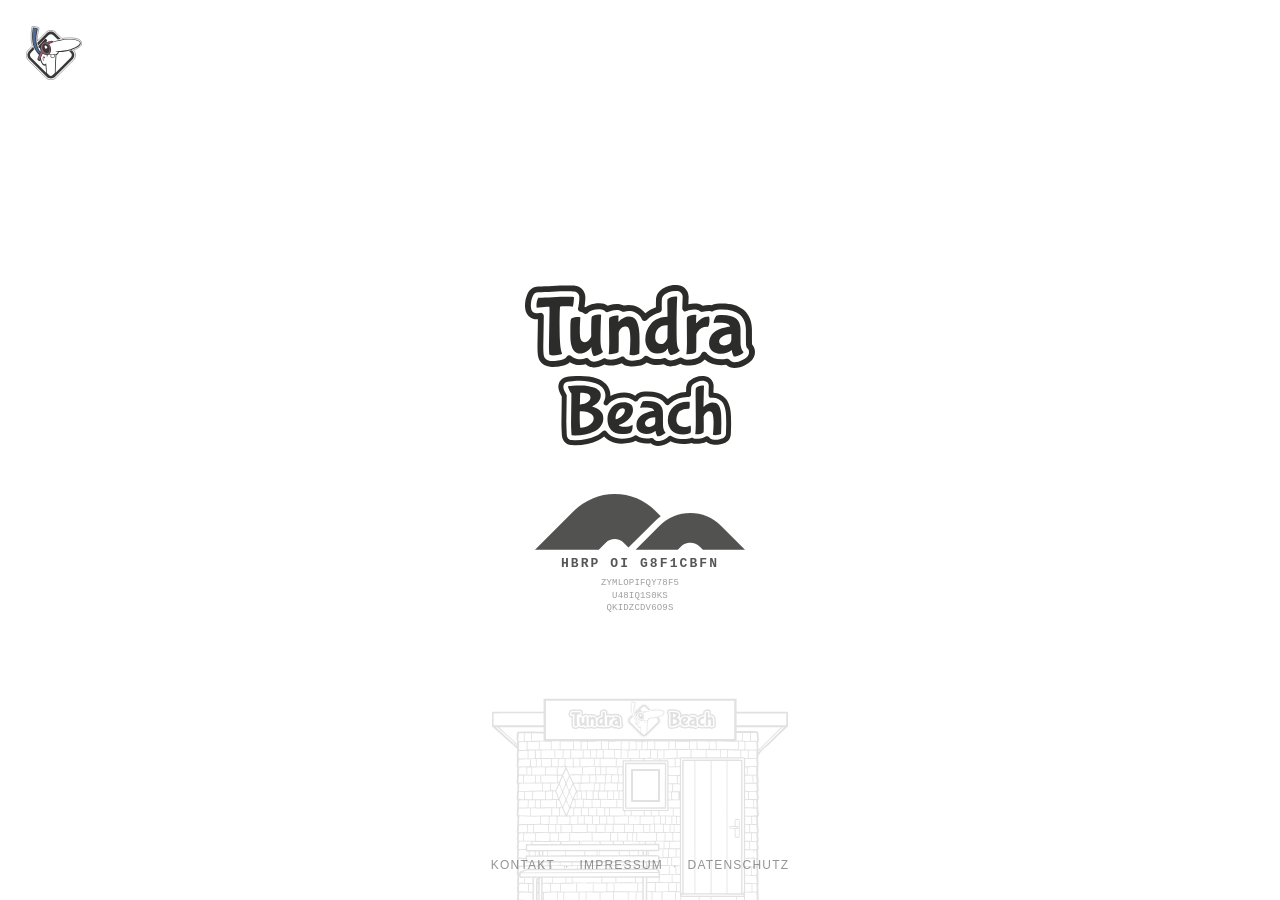
==== commit 7cb6ff2e: "Add files via upload" ====
--- a/index.html
+++ b/index.html
@@ -3,7 +3,17 @@
 <head>
 <meta charset="UTF-8">
 <meta name="viewport" content="width=device-width, initial-scale=1">
+<link rel="icon" type="image/svg+xml" href="web_bildmarke_tundra-beach.svg">
 <title>Tundra Beach — Work in Progress</title>
+<script>
+  try{
+    if (sessionStorage.getItem('tbIntroSeen')) {
+      document.documentElement.classList.add('skip-intro');
+    } else {
+      sessionStorage.setItem('tbIntroSeen', '1');
+    }
+  }catch(e){}
+</script>
 <style>
   :root{
     --bg: #ffffff;
@@ -20,6 +30,50 @@
     overflow-x: hidden;
   }
 
+  /* ---------- Background illustration ---------- */
+  .bg-photo{
+    position: fixed;
+    inset: 0;
+    z-index: 0;
+    display:flex;
+    align-items:flex-end;
+    justify-content:center;
+    overflow:hidden;
+    pointer-events:none;
+  }
+  .bg-photo img{
+    height: min(24vh, 210px);
+    width:auto;
+    max-width: 60vw;
+    opacity: 0.14;
+    transform: translateY(4%);
+  }
+
+  /* ---------- Brand mark, fixed top-left ---------- */
+  .brand-mark{
+    position: fixed;
+    top: clamp(14px, 3vh, 26px);
+    left: clamp(14px, 3vw, 26px);
+    z-index: 20;
+    display:block;
+    width: clamp(38px, 5.6vw, 56px);
+    opacity: 0;
+    animation: brandReveal .6s ease forwards;
+    animation-delay: 1.5s;
+    transition: transform .2s ease, opacity .2s ease;
+  }
+  .brand-mark:hover,
+  .brand-mark:focus-visible{
+    opacity: 1;
+    transform: scale(1.06);
+  }
+  .brand-mark img{
+    width:100%;
+    height:auto;
+    display:block;
+  }
+  @keyframes brandReveal{ to{ opacity: .94; } }
+
   /* ---------- Intro ---------- */
   #intro{
     position: fixed;
@@ -29,53 +83,45 @@
     display:flex;
     align-items:center;
     justify-content:center;
-    transition: opacity .5s ease;
-  }
-  #intro.intro-done{
-    opacity: 0;
-    pointer-events: none;
-  }
-  .intro-logo{
-    width: min(58vw, 460px);
-    height: auto;
-    overflow: visible;
-    display:block;
-  }
-  .intro-logo #logo-tundra,
-  .intro-logo #logo-beach,
-  .intro-logo #logo-mark{
-    opacity: 0;
-    transform-box: fill-box;
+    animation: introOut .5s ease forwards;
+    animation-delay: 1.5s;
+  }
+
+  @keyframes introOut{
+    to{ opacity: 0; visibility: hidden; }
+  }
+
+  .intro-mark{
+    position:absolute;
+    height:auto;
+    opacity:0;
     transform-origin: 50% 50%;
   }
-  .intro-logo #logo-tundra{ animation: tundraKF 6s ease-in-out 1 both; }
-  .intro-logo #logo-beach{ animation: beachKF 6s ease-in-out 1 both; }
-  .intro-logo #logo-mark{ animation: markKF 6s ease-in-out 1 both; }
-
-  @keyframes tundraKF{
+  .intro-wort{
+    width: min(64vw, 400px);
+    animation: introWortKF 1.5s ease-in-out 1 both;
+  }
+  .intro-bild{
+    width: min(54vw, 340px);
+    animation: introBildKF 1.5s ease-in-out 1 both;
+  }
+
+  @keyframes introWortKF{
     0%   { opacity:0; transform:scale(.82); }
-    3%   { opacity:1; transform:scale(1.1); }
-    6%   { opacity:1; transform:scale(1); }
-    45%  { opacity:1; transform:scale(1); }
+    14%  { opacity:0; transform:scale(.82); }
+    20%  { opacity:1; transform:scale(1.08); }
+    26%  { opacity:1; transform:scale(1); }
+    50%  { opacity:1; transform:scale(1); }
     58%  { opacity:0; transform:scale(1); }
     100% { opacity:0; transform:scale(1); }
   }
-  @keyframes beachKF{
+  @keyframes introBildKF{
     0%   { opacity:0; transform:scale(.82); }
-    9%   { opacity:0; transform:scale(.82); }
-    12%  { opacity:1; transform:scale(1.1); }
-    15%  { opacity:1; transform:scale(1); }
-    45%  { opacity:1; transform:scale(1); }
-    58%  { opacity:0; transform:scale(1); }
-    100% { opacity:0; transform:scale(1); }
-  }
-  @keyframes markKF{
-    0%   { opacity:0; transform:scale(.82); }
-    16%  { opacity:0; transform:scale(.82); }
-    19%  { opacity:1; transform:scale(1.12); }
-    23%  { opacity:1; transform:scale(1); }
-    32%  { opacity:1; transform:scale(1); }
-    100% { opacity:0; transform:scale(9); }
+    58%  { opacity:0; transform:scale(.82); }
+    64%  { opacity:1; transform:scale(1.1); }
+    70%  { opacity:1; transform:scale(1); }
+    85%  { opacity:1; transform:scale(1); }
+    100% { opacity:0; transform:scale(7); }
   }
 
   .flash{
@@ -86,38 +132,40 @@
     pointer-events:none;
     opacity:0;
   }
-  .flash-1{ animation: flash1KF 6s ease-out 1 both; }
-  .flash-2{ animation: flash2KF 6s ease-out 1 both; }
-  .flash-3{ animation: flash3KF 6s ease-out 1 both; }
+  .flash-1{ animation: flash1KF 1.5s ease-out 1 both; }
+  .flash-2{ animation: flash2KF 1.5s ease-out 1 both; }
+  .flash-3{ animation: flash3KF 1.5s ease-out 1 both; }
 
   @keyframes flash1KF{
-    0%  { opacity:0; }
-    1.5%{ opacity:.85; }
-    5%  { opacity:0; }
-    100%{ opacity:0; }
+    0%   { opacity:0; }
+    14%  { opacity:0; }
+    17%  { opacity:.85; }
+    21%  { opacity:0; }
+    100% { opacity:0; }
   }
   @keyframes flash2KF{
     0%   { opacity:0; }
-    10%  { opacity:0; }
-    11.5%{ opacity:.85; }
-    15%  { opacity:0; }
+    57%  { opacity:0; }
+    59%  { opacity:.85; }
+    63%  { opacity:0; }
     100% { opacity:0; }
   }
   @keyframes flash3KF{
     0%   { opacity:0; }
-    17%  { opacity:0; }
-    18.5%{ opacity:.85; }
-    22%  { opacity:0; }
+    87%  { opacity:0; }
+    90%  { opacity:.85; }
+    94%  { opacity:0; }
     100% { opacity:0; }
   }
 
   @media (prefers-reduced-motion: reduce){
     #intro{ display:none; }
-    .intro-logo #logo-tundra,
-    .intro-logo #logo-beach,
-    .intro-logo #logo-mark,
+    .intro-mark,
     .flash{ animation: none !important; }
   }
+  html.skip-intro #intro{ display:none; }
+  html.skip-intro .intro-mark,
+  html.skip-intro .flash{ animation: none !important; }
 
   /* ---------- Main (post-intro) ---------- */
   body{
@@ -130,218 +178,244 @@
     padding: 24px;
   }
   #main{
+    position: relative;
+    z-index: 1;
     display:flex;
     flex-direction:column;
     align-items:center;
-    gap: clamp(28px, 6vh, 56px);
+    gap: clamp(26px, 5.5vh, 48px);
     opacity: 0;
-    transition: opacity .6s ease;
-  }
-  #main.visible{ opacity: 1; }
+    transform: translateY(12px);
+    animation: mainReveal .7s ease forwards;
+    animation-delay: 1.5s;
+  }
+  @keyframes mainReveal{
+    to{ opacity: 1; transform: translateY(0); }
+  }
 
   .logo{
-    width: min(60vw, 420px);
+    width: min(48vw, 230px);
     height:auto;
     display:block;
   }
+
   .status{
     display:flex;
     flex-direction:column;
     align-items:center;
-    gap:14px;
-  }
-  .gear{
-    width: clamp(40px, 6vw, 56px);
-    height: clamp(40px, 6vw, 56px);
+    gap: 6px;
+  }
+  .wave-scene{
+    position: relative;
+    width: clamp(150px, 20vw, 210px);
+    aspect-ratio: 1040 / 276.33;
     color: var(--ink);
-    animation: spin 3.2s linear infinite;
-    transform-origin: 50% 50%;
-  }
-  @keyframes spin{
-    from{ transform: rotate(0deg); }
-    to{ transform: rotate(360deg); }
-  }
+  }
+  .wave-scene svg{
+    width: 100%;
+    height: 100%;
+    display: block;
+    animation: waveWipe 5s ease-in-out infinite;
+  }
+  .wave-scene path{ fill: currentColor; opacity: 0.82; }
+  @keyframes waveWipe{
+    0%   { clip-path: inset(0 100% 0 0); }
+    45%  { clip-path: inset(0 0% 0 0); }
+    55%  { clip-path: inset(0 0% 0 0); }
+    100% { clip-path: inset(0 0% 0 100%); }
+  }
+
+  @media (prefers-reduced-motion: reduce){
+    .wave-scene svg{ animation: none; clip-path: none; }
+  }
+
   .label{
-    font-size: clamp(13px, 1.6vw, 16px);
-    letter-spacing: 0.18em;
+    font-family: "SFMono-Regular", Consolas, "Liberation Mono", Menlo, monospace;
+    font-size: clamp(11px, 1.4vw, 13px);
+    letter-spacing: 0.16em;
+    font-weight: 700;
+    color: var(--ink);
+    opacity: 0.8;
+    white-space: nowrap;
+  }
+  .label::before{
+    content: "HBRP OI G8F1CBFN";
+    animation: labelDecode 12s steps(1) infinite;
+  }
+  @keyframes labelDecode{
+    0%   { content: "HBRP OI G8F1CBFN"; }
+    3%   { content: "O6B9 M8 0O2RAK1V"; }
+    6%   { content: "RJNV GF YGWWQC38"; }
+    8%   { content: "HYF9 SX MECOSFOG"; }
+    11%  { content: "YR3X KX WNREK8PK"; }
+    14%  { content: "3YR9 OU DOCUZREN"; }
+    17%  { content: "UN5Z 3J QIP98Q1Z"; }
+    19%  { content: "XOI6 5F DHJK1EYY"; }
+    22%  { content: "37Q9 AH 8RVHS1K3"; }
+    25%  { content: "WOAQ 6L 6GT6MJXK"; }
+    27%  { content: "WORK 87 AU5BHXTP"; }
+    29%  { content: "WORK ID PFF5E8II"; }
+    31%  { content: "WORK IN P49KQ71N"; }
+    33%  { content: "WORK IN PRO8MTZX"; }
+    35%  { content: "WORK IN PROG272H"; }
+    37%  { content: "WORK IN PROGREPO"; }
+    39%  { content: "WORK IN PROGRESS"; }
+    83%  { content: "WORK IN PROGRESS"; }
+    85%  { content: "WORK IN PROGREPO"; }
+    87%  { content: "WORK IN PROG272H"; }
+    89%  { content: "WORK IN PRO8MTZX"; }
+    91%  { content: "WORK IN P49KQ71N"; }
+    93%  { content: "WORK ID PFF5E8II"; }
+    95%  { content: "WORK 87 AU5BHXTP"; }
+    97%  { content: "WOAQ 6L 6GT6MJXK"; }
+    100% { content: "HBRP OI G8F1CBFN"; }
+  }
+  @media (prefers-reduced-motion: reduce){
+    .label::before{ animation:none; content: "WORK IN PROGRESS"; }
+  }
+
+  .hacker-block{
+    width: clamp(96px, 13vw, 132px);
+    font-family: "SFMono-Regular", Consolas, "Liberation Mono", Menlo, monospace;
+    font-size: clamp(7px, 0.95vw, 9px);
+    font-weight: 400;
+    letter-spacing: 0.02em;
+    line-height: 1.4;
+    color: var(--ink);
+    opacity: 0.45;
+    text-align: center;
+  }
+  .hbline{ white-space: nowrap; overflow: hidden; }
+  .hbline1::before{ content:"ZYMLOPIFQY78F5"; animation: hbLine1 1.6s steps(1) infinite; }
+  .hbline2::before{ content:"U48IQ1S0KS"; animation: hbLine2 1.3s steps(1) infinite; }
+  .hbline3::before{ content:"QKIDZCDV6O9S"; animation: hbLine3 1.9s steps(1) infinite; }
+
+  @keyframes hbLine1{
+    0%   { content:"ZYMLOPIFQY78F5"; }
+    10%  { content:"M0NXYNJ3LVF7F4"; }
+    20%  { content:"UZCR9A1NX8F37M"; }
+    30%  { content:"3DWINK2L6LCHBK"; }
+    40%  { content:"40F1FJTAYVI7ZM"; }
+    50%  { content:"DN2Q8ZIW4DIJ0H"; }
+    60%  { content:"GHJSLL0JN9U5OQ"; }
+    70%  { content:"HXLE6SADVNYZVZ"; }
+    80%  { content:"Y0X8FLCXZ2OTOT"; }
+    90%  { content:"GUNPYS2F20QE6S"; }
+    100% { content:"ZYMLOPIFQY78F5"; }
+  }
+  @keyframes hbLine2{
+    0%   { content:"U48IQ1S0KS"; }
+    10%  { content:"Y2MYVMWAWS"; }
+    20%  { content:"MKQ0O0WZAH"; }
+    30%  { content:"68MA7TK62N"; }
+    40%  { content:"Q0397SMBGT"; }
+    50%  { content:"ECD0TX9SMG"; }
+    60%  { content:"ZZLQ3VII2Y"; }
+    70%  { content:"09LXQNR3YL"; }
+    80%  { content:"44KE8P37AH"; }
+    90%  { content:"V5EVA8RAU0"; }
+    100% { content:"U48IQ1S0KS"; }
+  }
+  @keyframes hbLine3{
+    0%   { content:"QKIDZCDV6O9S"; }
+    10%  { content:"K2D0OMH5KRRX"; }
+    20%  { content:"E9M9LW8FHIIJ"; }
+    30%  { content:"8FC6YKWOKVDV"; }
+    40%  { content:"1MTLHJ57AOYG"; }
+    50%  { content:"P2FKK2XQUCZB"; }
+    60%  { content:"TKIAS9SSH51E"; }
+    70%  { content:"CWKUVUCYRO9J"; }
+    80%  { content:"BSZ06OL70DNP"; }
+    90%  { content:"QKG1ABMILTDQ"; }
+    100% { content:"QKIDZCDV6O9S"; }
+  }
+  @media (prefers-reduced-motion: reduce){
+    .hbline1::before,
+    .hbline2::before,
+    .hbline3::before{ animation:none; }
+  }
+
+  .legal-footer{
+    position: fixed;
+    left: 0;
+    right: 0;
+    bottom: clamp(14px, 3vh, 28px);
+    z-index: 10;
+    display:flex;
+    justify-content:center;
+    align-items:center;
+    gap: 10px;
+    font-size: clamp(10px, 1.1vw, 12px);
+    letter-spacing: 0.1em;
     text-transform: uppercase;
-    font-weight: 600;
     color: var(--ink);
-    opacity: 0.72;
-  }
-
-  .contact{
-    display:flex;
-    flex-direction:column;
-    align-items:center;
-    gap:8px;
-    margin-top: 4px;
-  }
-  .contact-label{
-    font-size: clamp(11px, 1.3vw, 13px);
-    letter-spacing: 0.18em;
-    text-transform: uppercase;
-    font-weight: 600;
-    color: var(--ink);
-    opacity: 0.55;
-  }
-  .contact-mail{
-    font-size: clamp(14px, 1.8vw, 17px);
-    color: var(--ink);
+    opacity: 0.5;
+  }
+  .legal-footer a{
+    color: inherit;
     text-decoration: none;
     border-bottom: 1px solid transparent;
-    transition: border-color .2s ease, opacity .2s ease;
-    opacity: 0.9;
-  }
-  .contact-mail:hover,
-  .contact-mail:focus-visible{
+    transition: opacity .2s ease, border-color .2s ease;
+  }
+  .legal-footer a:hover,
+  .legal-footer a:focus-visible{
+    opacity: 1;
     border-color: currentColor;
-    opacity: 1;
-  }
+  }
+  .legal-footer span{ opacity:0.6; }
 
   @media (prefers-reduced-motion: reduce){
-    .gear{ animation: none; }
-    #main{ transition: none; opacity: 1; }
-  }
+    #main{ animation:none; opacity: 1; transform:none; }
+    .brand-mark{ animation:none; opacity: .94; }
+  }
+  html.skip-intro #main{ animation:none !important; opacity: 1; transform:none; }
+  html.skip-intro .brand-mark{ animation:none !important; opacity: .94; }
 </style>
 </head>
 <body>
+
+  <div class="bg-photo" aria-hidden="true">
+    <img src="web_huette_tundra-beach.svg" alt="">
+  </div>
 
   <div id="intro" aria-hidden="true">
     <div class="flash flash-1"></div>
     <div class="flash flash-2"></div>
     <div class="flash flash-3"></div>
-    <svg id="intro-logo" class="intro-logo" xmlns="http://www.w3.org/2000/svg" viewBox="0 0 742.8 180.36" aria-hidden="true">
-  <defs>
-    <style>
-      .cls-1 {
-        fill: #fbba00;
-      }
-
-      .cls-2 {
-        fill: #99536c;
-      }
-
-      .cls-3 {
-        fill: #41639c;
-      }
-
-      .cls-4 {
-        fill: #fff;
-      }
-
-      .cls-5 {
-        fill: #050406;
-      }
-
-      .cls-6 {
-        fill: #2c2c2b;
-      }
-    </style>
-  </defs>
-  <g id="Ebene_1-2" data-name="Ebene 1">
-    <g>
-      <g id="logo-tundra">
-        <path class="cls-1" d="M252.77,142.99c-3.91,0-7.7-1.31-10.83-3.73-1.59.2-3.21.3-4.85.3-7.71,0-14.29-1.93-19.61-5.76-5.08,4.19-11.86,6.15-21.15,6.15-2.32,0-4.46-.38-6.54-1.15-.41-.15-.82-.32-1.22-.51-4.12,1.78-8.01,2.64-11.83,2.64-2.21,0-5.42-.43-8.71-2.36-2.3.46-4.7.7-7.16.7-4.38,0-8.47-.83-12.2-2.48-1.09.73-2.27,1.36-3.54,1.89-1.61.66-3.38,1.16-5.57,1.59-3.28.65-6.05.96-8.47.96-.8,0-1.65-.06-2.52-.19l-3.25-.49c-2.57-.39-5.07-1.4-7.21-2.9-1.32.49-2.73.89-4.27,1.23-3.34.73-6.21,1.08-8.78,1.08-1.51,0-2.76-.08-3.95-.25-.96-.14-1.89-.35-2.79-.62-4.53,2.17-8.79,3.22-13,3.22-1.84,0-6.28-.37-10.49-3.5-1.86.38-3.73.56-5.58.56-2.58,0-7.34-.4-12.25-2.83-1.12.8-2.35,1.49-3.69,2.08-1.76.77-3.73,1.36-6.22,1.87-3.72.76-6.82,1.13-9.49,1.13-4.56,0-8.5-.78-12.05-2.38-2.25-1.02-4.2-2.47-5.8-4.3-3.81-4.36-4.41-9.15-4.67-13.29-.14-2.15-.2-5.1-.2-9.02v-.27s.47-27.78.47-27.78c-3.06-.34-6-1.52-8.44-3.39-3.62-2.78-5.99-6.98-6.52-11.5l-.29-2.54c-.07-.63-.11-1.28-.11-1.94,0-5.51,1.02-10.59,3.02-15.1.1-.24.23-.51.35-.75l.57-1.13c2.85-5.69,8.57-9.28,14.93-9.36,4.8-.06,10.37-.26,16.56-.61,6.67-.37,12.85-.57,18.39-.57,3.03,0,5.16.04,6.7.12,1.19.06,2.19.15,3.11.29,10.25,1.55,14.91,9.86,14.91,16.92,0,2.03-.12,4.23-.37,6.69.61-.26,1.18-.49,1.7-.69,3.66-1.38,7.4-2.07,11.13-2.07,2.15,0,6.88,0,11.41,2.64.05-.02.1-.03.15-.05,3.43-1.07,6.8-1.62,10.04-1.62,1.99,0,3.65.16,5.25.5,1.29.27,2.53.68,3.72,1.21,1.78-.35,3.57-.53,5.34-.53,4.63,0,8.88.97,12.62,2.89,2.92,1.5,5.47,3.39,7.6,5.64,2.7-1.98,5.67-3.61,8.86-4.88v-.81c0-2.34.02-4.12.08-5.42.12-2.65.38-8.15,5.16-12.93,2.38-2.38,5.42-4.32,9.3-5.95,3.87-1.62,7.8-2.44,11.68-2.44,1.76,0,3.19.1,4.51.31,10.22,1.64,14.87,9.97,14.87,17.02,0,.27,0,.53-.02.8-.06,1.34-.12,2.69-.18,4.05,1.25-.15,2.48-.23,3.69-.23,1.98,0,3.65.16,5.25.49,1.86.4,3.67,1.09,5.31,2.04,2.17-.44,4.39-.67,6.63-.67.91,0,1.81.07,2.71.21,4.25-1.82,8.87-1.98,13.26-1.98,11.53,0,20.39,2.62,27.09,8.01,5.29,4.27,11.6,12.3,11.6,26.37v5c0,7.58.09,10.63.14,11.75,2.25,2.94,3.49,6.56,3.49,10.29,0,11.05-9.46,16.3-12.57,18.03-5.12,2.85-10.25,4.29-15.24,4.29Z"/>
-        <path class="cls-6" d="M273.93,111.73c-.03-.14-.07-.34-.11-.59-.05-.61-.18-3.19-.18-12.52v-5c0-12.75-5.64-19.98-10.37-23.79-6.08-4.89-14.26-7.27-25.01-7.27-4.55,0-8.96.17-12.84,2.12-1.02-.24-2.07-.36-3.12-.36-2.47,0-4.9.3-7.24.89-1.6-1.11-3.45-1.92-5.39-2.33-1.36-.29-2.81-.42-4.56-.42-2.31,0-4.71.31-7.15.93.09-2.7.21-5.46.34-8.23,0-.21.01-.41.01-.62,0-5.69-3.78-12.42-12.09-13.75-1.14-.18-2.41-.27-3.99-.27-3.44,0-6.94.74-10.41,2.18-3.49,1.46-6.19,3.18-8.24,5.24-3.88,3.88-4.09,8.34-4.2,10.75-.06,1.27-.09,2.99-.09,5.27l.04,3.11c-4.77,1.58-9.02,4-12.67,7.18-.4-.56-.82-1.09-1.26-1.61-2-2.3-4.47-4.22-7.37-5.7-3.28-1.68-7.01-2.53-11.11-2.53-1.9,0-3.84.24-5.76.71-1.23-.67-2.57-1.16-3.98-1.46-1.36-.29-2.81-.42-4.56-.42-2.91,0-5.95.49-9.04,1.46-.55.17-1.08.36-1.6.55-4.07-2.99-8.69-2.99-10.96-2.99-3.33,0-6.69.63-9.96,1.86-1.61.61-3.67,1.48-5.67,2.94-.38-.2-.78-.39-1.18-.56.16-.88.31-1.87.46-3,.4-3.22.59-5.99.59-8.47,0-5.7-3.78-12.4-12.09-13.65-.82-.12-1.71-.2-2.8-.26-1.5-.08-3.58-.11-6.53-.11-5.44,0-11.57.19-18.2.56-6.25.35-11.87.56-16.7.62-5.12.07-9.73,2.95-12.02,7.54l-.57,1.15c-.11.21-.2.42-.27.58-1.82,4.09-2.75,8.72-2.75,13.77,0,.52.03,1.05.09,1.56l.29,2.54c.42,3.64,2.33,7.02,5.24,9.25,2.78,2.13,6.32,3.11,9.79,2.73l-.52,31.12v.21c0,3.83.06,6.72.2,8.82.23,3.76.72,7.73,3.86,11.32,1.29,1.48,2.86,2.64,4.67,3.46,3.11,1.4,6.61,2.08,10.69,2.08,2.44,0,5.32-.35,8.82-1.06,2.26-.47,4.03-1,5.56-1.67,1.79-.78,3.36-1.8,4.66-3.02,4.9,3.03,9.95,3.5,12.6,3.5,2.14,0,4.29-.29,6.42-.85,3.7,3.41,7.94,3.79,9.64,3.79,4.05,0,8.23-1.14,12.77-3.5,1.09.43,2.26.74,3.49.93,1.02.15,2.12.22,3.48.22,2.34,0,4.97-.33,8.06-1,2.07-.45,3.88-1.04,5.52-1.79,1.99,1.82,4.51,3.03,7.16,3.43l3.23.49c.69.1,1.38.15,2.04.15,2.22,0,4.78-.29,7.84-.9,1.98-.39,3.55-.83,4.94-1.41,1.67-.68,3.15-1.59,4.42-2.69,3.75,2.01,7.98,3.03,12.59,3.03,2.72,0,5.34-.31,7.79-.92,3,2.12,6.03,2.58,8.09,2.58,3.78,0,7.69-.99,11.93-3.01.72.43,1.48.79,2.28,1.09,1.69.63,3.45.94,5.38.94,9.24,0,15.66-2.05,20.21-6.44l.15-.14s.05-.05.07-.07c.18-.18.36-.37.53-.56,5.08,4.53,11.73,6.83,19.79,6.83,1.99,0,3.95-.16,5.84-.48,2.74,2.52,6.21,3.91,9.84,3.91,4.42,0,9.01-1.3,13.64-3.88,2.97-1.65,10.87-6.04,10.87-15.14,0-3.3-1.18-6.46-3.33-8.93ZM268.3,116.03c1.22,1.23,1.91,2.92,1.91,4.64,0,4.94-4.71,7.57-7.25,8.98h0c-3.56,1.98-6.99,2.99-10.2,2.99-2.26,0-4.35-1.04-5.89-2.92-.67-.82-1.67-1.29-2.73-1.29-.24,0-.5.03-.8.09-1.97.46-4.08.7-6.26.7-6.29,0-11.37-1.7-15.12-5.06-.92-.82-1.74-1.72-2.44-2.66-.79-1.06-2.09-1.59-3.4-1.37-1.31.21-2.37,1.13-2.78,2.38-.31.95-.82,1.75-1.59,2.53l-.09.09c-3.18,3.06-8.05,4.48-15.35,4.48-1.07,0-2.02-.16-2.9-.49-.8-.3-1.52-.73-2.14-1.26-1.09-.96-2.69-1.14-3.96-.46l-.66.34c-3.7,1.92-6.95,2.85-9.93,2.85-1.82,0-3.46-.67-4.89-2-.94-.88-2.28-1.17-3.49-.78-2.28.74-4.8,1.11-7.49,1.11-4.25,0-8.01-1.14-11.18-3.39-1.58-1.12-3.79-.75-4.91.84-.84,1.18-2.05,2.1-3.59,2.74-.96.39-2.11.71-3.63,1.02-2.61.51-4.72.76-6.47.76-.34,0-.67-.02-.98-.07l-3.23-.49c-1.82-.28-3.46-1.32-4.49-2.86-1.07-1.61-3.25-2.05-4.87-.99-1.56,1.02-3.48,1.78-5.88,2.3-2.58.56-4.73.84-6.56.84-1.03,0-1.81-.05-2.45-.14-1.07-.16-2.02-.48-2.84-.95-1.07-.63-2.41-.63-3.49-.03-.3.16-.58.32-.84.46l-.15.08c-3.69,1.98-6.95,2.94-9.97,2.94-1.05,0-3.73-.29-5.79-2.92-.94-1.2-2.54-1.67-3.98-1.15-2.08.75-4.2,1.13-6.3,1.13-2.39,0-6.99-.51-10.88-3.91-.79-.69-1.83-1-2.87-.83-1.03.16-1.93.77-2.47,1.66-.82,1.36-2.12,2.43-3.86,3.19-1.08.47-2.41.86-4.17,1.22-3.01.62-5.43.92-7.4.92-3.06,0-5.61-.48-7.8-1.46-.87-.39-1.62-.95-2.25-1.67-1.69-1.93-1.95-4.27-2.13-7.11-.12-2.02-.18-4.77-.18-8.37l.6-35.35c.02-1.02-.41-2-1.16-2.67-.75-.68-1.76-1.01-2.77-.89-.26.03-.52.06-.79.09l-.36.05s-.03,0-.04,0l-2.54.38c-1.75.26-3.56-.21-4.97-1.29-1.41-1.08-2.33-2.71-2.53-4.47l-.3-2.54c-.03-.27-.04-.53-.04-.76,0-4.04.72-7.71,2.15-10.92l.02-.04c.03-.06.05-.12.1-.21l.59-1.18c1.1-2.21,3.33-3.6,5.8-3.64,4.88-.06,10.61-.27,17.01-.63,6.52-.37,12.52-.55,17.81-.55,2.74,0,4.76.03,6.17.11.86.04,1.53.1,2.11.19,4.18.63,6.08,3.9,6.08,6.67,0,2.19-.18,4.68-.54,7.61-.28,2.27-.6,3.85-1.03,5.13-.34.98-.23,2.04.3,2.93.52.89,1.4,1.5,2.42,1.68,1.62.29,2.98.9,4.05,1.8,1.43,1.21,3.56,1.09,4.85-.27,1.53-1.62,3.64-2.55,5.31-3.19,2.47-.93,4.98-1.4,7.47-1.4,2.09,0,5.26,0,7.58,2.31.04.04.08.08.13.13,1.06,1.14,2.71,1.46,4.11.78.84-.4,1.8-.78,2.85-1.11,2.4-.75,4.73-1.13,6.93-1.13,1.27,0,2.25.08,3.09.27,1.06.22,2.02.64,2.86,1.24.89.64,2.05.82,3.1.5,1.75-.55,3.51-.83,5.25-.83,2.97,0,5.63.59,7.89,1.75,2.09,1.08,3.86,2.44,5.26,4.04,1,1.16,1.85,2.53,2.59,4.18.5,1.12,1.53,1.89,2.75,2.06,1.18.16,2.36-.29,3.14-1.19.02-.03.04-.05.07-.08,3.97-4.49,9.07-7.56,15.16-9.13,1.58-.41,2.67-1.83,2.65-3.46l-.08-5.57v-.13c0-2.14.03-3.75.08-4.93.08-1.84.19-4.13,2.14-6.09,1.41-1.41,3.36-2.62,5.98-3.72,2.6-1.08,5.18-1.63,7.68-1.63,1.19,0,2.1.06,2.88.18,4.22.68,6.15,3.99,6.15,6.79,0,.11,0,.23,0,.32-.21,4.38-.38,8.9-.5,13.41-.03,1.22.55,2.36,1.57,3.03,1.02.67,2.29.78,3.4.28.76-.34,1.59-.65,2.46-.93,2.4-.75,4.73-1.14,6.93-1.14,1.27,0,2.26.08,3.1.27,1.4.3,2.66.95,3.65,1.89.94.88,2.28,1.18,3.5.79,2.22-.72,4.56-1.09,6.94-1.09.8,0,1.57.14,2.32.42,1.06.4,2.25.26,3.18-.36,2.56-1.69,6.41-1.83,10.47-1.83,9.08,0,15.81,1.87,20.59,5.72,3.53,2.85,7.74,8.33,7.74,18.3v5c0,9.6.14,12.44.22,13.24,0,.04,0,.07.01.13,0,.03,0,.06.01.09v.06c.18,1.1.42,2.04.72,2.77.18.43.44.81.75,1.12ZM267.91,111.85h0,0Z"/>
-        <g>
-          <path class="cls-6" d="M262.51,115.13c-.2-1.37-.29-6.14-.29-14.3v-5c0-5.94-1.76-10.34-5.29-13.18-3.53-2.84-9.01-4.26-16.46-4.26-4.11,0-6.45.29-7,.88-.56.59-1.24,1.86-2.06,3.82-.82,1.96-1.23,3.59-1.23,4.9h.1c1.57-.26,3.95-.39,7.15-.39,8.1,0,12.15,1.6,12.15,4.8l-.2.1c-2.29,0-5.42.65-9.41,1.96-2.61.78-5,1.83-7.15,3.14-2.16,1.31-4.03,3.22-5.63,5.73-1.6,2.52-2.4,5.6-2.4,9.26,0,3.66,1.26,6.61,3.77,8.87,2.51,2.25,6.09,3.38,10.73,3.38,4.64,0,8.69-1.37,12.15-4.11l.29-.2c.06,0,.15.43.25,1.27.1.85.47,2.14,1.13,3.87.65,1.73,1.27,2.6,1.86,2.6,2.09,0,4.42-.72,7-2.16,2.58-1.44,3.87-2.52,3.87-3.23-1.7-1.57-2.81-4.15-3.33-7.74ZM251.34,107.09c0,2.81-.93,4.8-2.79,5.98-1.86,1.17-3.79,1.76-5.78,1.76-1.99,0-3.48-.46-4.46-1.37-.98-.91-1.47-2.06-1.47-3.43,0-2.16,1.01-3.95,3.04-5.39,3.2-2.29,6.99-3.43,11.37-3.43.06,0,.1.72.1,2.16v3.72Z"/>
-          <path class="cls-6" d="M47.45,68.49c-.46.46-.69,8.98-.69,25.57,0,16.59.98,26.68,2.94,30.28v.1c0,.59-1.27,1.14-3.82,1.67-2.55.52-4.57.78-6.07.78-2.09,0-3.79-.29-5.09-.88-.46-.52-.69-4.25-.69-11.17l.69-40.76c0-3.33-.08-5.08-.25-5.24-.16-.16-.7-.25-1.62-.25-2.03,0-5.62.33-10.78.98l-2.65.39-.29-2.55c0-3.14.52-5.88,1.57-8.23l.59-1.17c5.09-.06,10.86-.28,17.29-.64,6.43-.36,12.25-.54,17.44-.54s7.79.13,7.79.39c0,1.89-.16,4.16-.49,6.81-.33,2.65-.72,4.2-1.18,4.65-1.5-.33-4.28-.49-8.33-.49-4.05,0-6.17.1-6.37.29Z"/>
-          <path class="cls-6" d="M95.75,114.44c.45,3.27,1.34,5.88,2.65,7.84,0,.65-1.34,1.7-4.02,3.14-2.68,1.44-4.96,2.16-6.86,2.16-.52,0-1.11-.98-1.76-2.94-.65-1.96-1.04-3.85-1.17-5.68l-.1-2.06-.1-.2c-1.57,2.42-3.54,4.35-5.93,5.78-2.39,1.44-4.72,2.16-7,2.16-6.86,0-10.78-5.32-11.76-15.97-.13-1.7-.2-6.08-.2-13.13,0-7.06.29-11.23.88-12.54,1.7-1.37,4.44-2.06,8.23-2.06,1.5,0,2.42.16,2.74.49,0,.07-.03.95-.1,2.65-.33,4.96-.49,8.79-.49,11.46s.03,4.65.1,5.93c.06,1.27.11,2.09.15,2.45.03.36.13,1,.29,1.91.16.91.41,1.7.74,2.35.98,1.89,2.5,2.84,4.56,2.84,2.06,0,3.88-1.03,5.49-3.09,1.6-2.06,2.37-3.51,2.3-4.36v-3.33c0-11.95.2-18.39.59-19.3.33-.59,1.35-1.21,3.09-1.86,1.73-.65,3.45-.98,5.15-.98,1.7,0,2.68.13,2.94.39l-.2,4.6c-.39,9.34-.59,16.56-.59,21.65,0,5.09.13,8.33.39,9.7Z"/>
-          <path class="cls-6" d="M141.7,99.35c.2,3.59.29,8.17.29,13.72l-.29,11.46c0,.46-1.08.9-3.23,1.32-2.16.42-3.89.64-5.19.64l-3.23-.49c.65-5.88.98-11.58.98-17.1s-.36-9.67-1.08-12.44c-.72-2.78-2.16-4.16-4.31-4.16s-3.9.59-5.24,1.76c-1.34,1.18-2.2,2.35-2.6,3.53l-.68,1.67v1.37s.1,3.62.1,3.62v7.45c0,6.99-.13,10.62-.39,10.88-.85.85-2.32,1.5-4.41,1.96-2.09.46-3.81.69-5.14.69s-2.01-.1-2.01-.29c.46-2.94.69-7.77.69-14.5l-.29-22.05c0-4.05.16-6.24.49-6.56.72-.72,1.96-1.36,3.72-1.91,1.76-.55,3.41-.83,4.95-.83s2.3.16,2.3.49c-.2,1.57-.29,3.13-.29,4.7s.1,2.35.29,2.35l.29-.2c.33-.46.82-1.03,1.47-1.71.65-.69,2.04-1.6,4.16-2.74,2.12-1.14,4.15-1.72,6.08-1.72,1.93,0,3.56.34,4.9,1.03,1.34.69,2.43,1.52,3.28,2.5.85.98,1.58,2.38,2.2,4.21.62,1.83,1.09,3.53,1.42,5.09.33,1.57.59,3.66.78,6.27Z"/>
-          <path class="cls-6" d="M186.68,113.17c-.39-2.35-.59-9.64-.59-21.85,0-12.21.26-23.74.78-34.59,0-.26-.82-.39-2.45-.39-1.63,0-3.35.38-5.14,1.13-1.8.75-3.09,1.52-3.87,2.3-.2.2-.29,2.32-.29,6.37l.2,14.5c-8.49.26-15.02,2.99-19.6,8.18-4.57,5.19-6.86,11.48-6.86,18.86,0,4.31,1.27,8.2,3.82,11.66,2.55,3.46,6.01,5.19,10.39,5.19,5.42,0,9.5-1.96,12.25-5.88l.29-.2c.13,0,.2.1.2.29.26,2.81,1.01,5.03,2.25,6.66.39.52.69.78.88.78,1.89,0,4.2-.7,6.91-2.11,2.71-1.41,4.07-2.43,4.07-3.09-1.7-1.7-2.78-4.31-3.23-7.84ZM175.21,105.33c0,1.17-.7,2.78-2.11,4.8-1.41,2.03-3.27,3.04-5.59,3.04-2.32,0-4.05-.77-5.19-2.3-1.14-1.53-1.71-3.51-1.71-5.93,0-4.11,1.19-7.51,3.58-10.19,2.38-2.68,5.67-4.02,9.85-4.02h.39c.72,0,1.08.07,1.08.2-.2,2.35-.29,7.15-.29,14.4Z"/>
-          <path class="cls-6" d="M225.28,84.07c0,3.72-.46,6.37-1.37,7.94l-.39.78-1.27-.2c-4.7,0-8.39,1.93-11.07,5.78-1.05,1.57-1.57,2.74-1.57,3.53v8.62c0,7.84-.1,11.85-.29,12.05-1.83,1.76-5.42,2.65-10.78,2.65-.52,0-.78-.1-.78-.29.46-2.55.69-7.71.69-15.48l-.2-22.24c0-3.85.13-5.91.39-6.17.72-.72,1.96-1.35,3.72-1.91,1.76-.55,3.41-.83,4.95-.83,1.53,0,2.3.16,2.3.49-.2,1.76-.29,3.77-.29,6.03s.06,3.38.2,3.38.26-.08.39-.25c.13-.16.34-.42.64-.78.29-.36.91-1,1.86-1.91.95-.91,1.98-1.7,3.09-2.35,2.81-1.83,5.81-2.74,9.01-2.74.52.85.78,2.16.78,3.92Z"/>
-        </g>
-        <g>
-          <path class="cls-3" d="M260.31,112.92c-.2-1.37-.29-6.14-.29-14.3v-5c0-5.94-1.76-10.34-5.29-13.18-3.53-2.84-9.01-4.26-16.46-4.26-4.11,0-6.45.29-7,.88-.56.59-1.24,1.86-2.06,3.82-.82,1.96-1.23,3.59-1.23,4.9h.1c1.57-.26,3.95-.39,7.15-.39,8.1,0,12.15,1.6,12.15,4.8l-.2.1c-2.29,0-5.42.65-9.41,1.96-2.61.78-5,1.83-7.15,3.14-2.16,1.31-4.03,3.22-5.63,5.73-1.6,2.52-2.4,5.6-2.4,9.26s1.26,6.61,3.77,8.87c2.51,2.25,6.09,3.38,10.73,3.38,4.64,0,8.69-1.37,12.15-4.11l.29-.2c.06,0,.15.43.25,1.27.1.85.47,2.14,1.13,3.87.65,1.73,1.27,2.6,1.86,2.6,2.09,0,4.42-.72,7-2.16,2.58-1.44,3.87-2.52,3.87-3.23-1.7-1.57-2.81-4.15-3.33-7.74ZM249.14,104.89c0,2.81-.93,4.8-2.79,5.98-1.86,1.17-3.79,1.76-5.78,1.76-1.99,0-3.48-.46-4.46-1.37-.98-.91-1.47-2.06-1.47-3.43,0-2.16,1.01-3.95,3.04-5.39,3.2-2.29,6.99-3.43,11.37-3.43.06,0,.1.72.1,2.16v3.72Z"/>
-          <path class="cls-3" d="M45.25,66.29c-.46.46-.69,8.98-.69,25.57,0,16.59.98,26.68,2.94,30.28v.1c0,.59-1.27,1.14-3.82,1.67-2.55.52-4.57.78-6.07.78-2.09,0-3.79-.29-5.09-.88-.46-.52-.69-4.25-.69-11.17l.69-40.76c0-3.33-.08-5.08-.25-5.24-.16-.16-.7-.25-1.62-.25-2.03,0-5.62.33-10.78.98l-2.65.39-.29-2.55c0-3.14.52-5.88,1.57-8.23l.59-1.17c5.09-.06,10.86-.28,17.29-.64,6.43-.36,12.25-.54,17.44-.54s7.79.13,7.79.39c0,1.89-.16,4.16-.49,6.81-.33,2.65-.72,4.2-1.18,4.65-1.5-.33-4.28-.49-8.33-.49-4.05,0-6.17.1-6.37.29Z"/>
-          <path class="cls-3" d="M93.55,112.24c.45,3.27,1.34,5.88,2.65,7.84,0,.65-1.34,1.7-4.02,3.14-2.68,1.44-4.96,2.16-6.86,2.16-.52,0-1.11-.98-1.76-2.94-.65-1.96-1.04-3.85-1.17-5.68l-.1-2.06-.1-.2c-1.57,2.42-3.54,4.35-5.93,5.78-2.39,1.44-4.72,2.16-7,2.16-6.86,0-10.78-5.32-11.76-15.97-.13-1.7-.2-6.08-.2-13.13,0-7.06.29-11.23.88-12.54,1.7-1.37,4.44-2.06,8.23-2.06,1.5,0,2.42.16,2.74.49,0,.07-.03.95-.1,2.65-.33,4.96-.49,8.79-.49,11.46,0,2.68.03,4.65.1,5.93.06,1.27.11,2.09.15,2.45.03.36.13,1,.29,1.91.16.91.41,1.7.74,2.35.98,1.89,2.5,2.84,4.56,2.84,2.06,0,3.88-1.03,5.49-3.09,1.6-2.06,2.37-3.51,2.3-4.36v-3.33c0-11.95.2-18.39.59-19.3.33-.59,1.35-1.21,3.09-1.86,1.73-.65,3.45-.98,5.15-.98,1.7,0,2.68.13,2.94.39l-.2,4.6c-.39,9.34-.59,16.56-.59,21.65s.13,8.33.39,9.7Z"/>
-          <path class="cls-3" d="M139.5,97.15c.2,3.59.29,8.17.29,13.72l-.29,11.46c0,.46-1.08.9-3.23,1.32-2.16.42-3.89.64-5.19.64l-3.23-.49c.65-5.88.98-11.58.98-17.1,0-5.52-.36-9.67-1.08-12.44-.72-2.78-2.16-4.16-4.31-4.16s-3.9.59-5.24,1.76c-1.34,1.18-2.2,2.35-2.6,3.53l-.68,1.67v1.37s.1,3.62.1,3.62v7.45c0,6.99-.13,10.62-.39,10.88-.85.85-2.32,1.5-4.41,1.96-2.09.46-3.81.69-5.14.69s-2.01-.1-2.01-.29c.46-2.94.69-7.77.69-14.5l-.29-22.05c0-4.05.16-6.24.49-6.56.72-.72,1.96-1.36,3.72-1.91,1.76-.55,3.41-.83,4.95-.83s2.3.16,2.3.49c-.2,1.57-.29,3.13-.29,4.7s.1,2.35.29,2.35l.29-.2c.33-.46.82-1.03,1.47-1.71.65-.69,2.04-1.6,4.16-2.74,2.12-1.14,4.15-1.72,6.08-1.72,1.93,0,3.56.34,4.9,1.03,1.34.69,2.43,1.52,3.28,2.5.85.98,1.58,2.38,2.2,4.21.62,1.83,1.09,3.53,1.42,5.09.33,1.57.59,3.66.78,6.27Z"/>
-          <path class="cls-3" d="M184.47,110.96c-.39-2.35-.59-9.64-.59-21.85,0-12.21.26-23.74.78-34.59,0-.26-.82-.39-2.45-.39-1.63,0-3.35.38-5.14,1.13-1.8.75-3.09,1.52-3.87,2.3-.2.2-.29,2.32-.29,6.37l.2,14.5c-8.49.26-15.02,2.99-19.6,8.18-4.57,5.19-6.86,11.48-6.86,18.86,0,4.31,1.27,8.2,3.82,11.66,2.55,3.46,6.01,5.19,10.39,5.19,5.42,0,9.5-1.96,12.25-5.88l.29-.2c.13,0,.2.1.2.29.26,2.81,1.01,5.03,2.25,6.66.39.52.69.78.88.78,1.89,0,4.2-.7,6.91-2.11,2.71-1.41,4.07-2.43,4.07-3.09-1.7-1.7-2.78-4.31-3.23-7.84ZM173.01,103.13c0,1.17-.7,2.78-2.11,4.8-1.41,2.03-3.27,3.04-5.59,3.04-2.32,0-4.05-.77-5.19-2.3-1.14-1.53-1.71-3.51-1.71-5.93,0-4.11,1.19-7.51,3.58-10.19,2.38-2.68,5.67-4.02,9.85-4.02h.39c.72,0,1.08.07,1.08.2-.2,2.35-.29,7.15-.29,14.4Z"/>
-          <path class="cls-3" d="M223.08,81.87c0,3.72-.46,6.37-1.37,7.94l-.39.78-1.27-.2c-4.7,0-8.39,1.93-11.07,5.78-1.05,1.57-1.57,2.74-1.57,3.53v8.62c0,7.84-.1,11.85-.29,12.05-1.83,1.76-5.42,2.65-10.78,2.65-.52,0-.78-.1-.78-.29.46-2.55.69-7.71.69-15.48l-.2-22.24c0-3.85.13-5.91.39-6.17.72-.72,1.96-1.35,3.72-1.91,1.76-.55,3.41-.83,4.95-.83,1.53,0,2.3.16,2.3.49-.2,1.76-.29,3.77-.29,6.03s.06,3.38.2,3.38.26-.08.39-.25c.13-.16.34-.42.64-.78.29-.36.91-1,1.86-1.91.95-.91,1.98-1.7,3.09-2.35,2.81-1.83,5.81-2.74,9.01-2.74.52.85.78,2.16.78,3.92Z"/>
-        </g>
-      </g>
-      <g id="logo-beach">
-        <path class="cls-1" d="M635.6,142.99c-3.93,0-7.73-1.32-10.87-3.74-1.59.2-3.22.3-4.88.3-5.91,0-11.2-1.15-15.76-3.42-4.91,2.43-11.11,3.53-19.76,3.53-12.15,0-20.18-4.5-25.16-9-2.03,1.46-4.2,2.76-6.51,3.87-10.16,4.91-21.68,7.39-34.25,7.39-.26,0-.61,0-.99-.02l-5.02-.3c-5.01-.3-9.6-2.77-12.6-6.77-3.44-4.6-3.63-8.85-3.97-16.57-.21-4.77-.31-8.68-.31-11.61v-.18s.47-36.27.47-36.27c-.44-.82-.89-1.71-1.36-2.69-2.51-5.22-3.44-8.51-3.44-12.12,0-1.82.29-3.63.87-5.37l.12-.33c1-2.99,2.81-5.63,5.24-7.65,4.47-3.72,9.21-4.31,15.92-4.77,4.15-.29,8.32-.43,12.4-.43,4.52,0,8.79.29,12.68.87,4.05.6,8.07,1.57,11.93,2.87,5.65,1.9,10.41,4.93,14.14,9,3.71,4.06,6.03,8.84,6.81,14,5.02-2.08,10.6-3.13,16.66-3.13,5.28,0,10.28,1.19,14.89,3.55,5.24-4.62,11.82-5.03,18.16-5.03,11.57,0,20.47,2.63,27.18,8.04.6.48,1.17.98,1.73,1.51,6.53-4.8,14.04-7.65,22.38-8.5.01-.32.03-.64.04-.94.15-3.16.44-9.05,5.32-13.93,2.43-2.43,5.51-4.38,9.43-5.98,3.81-1.55,7.69-2.34,11.53-2.34,1.77,0,3.21.1,4.53.31,10.25,1.65,14.91,10,14.91,17.07,0,.51-.02.97-.06,1.4-.02.45-.07,1.78-.17,5.56,2.86.43,5.53,1.27,7.96,2.52,3.05,1.56,5.71,3.55,7.9,5.92,2.52,2.72,4.42,6.01,5.8,10.08.83,2.43,1.47,4.77,1.9,6.96.44,2.17.77,4.82,1.02,8.08l.03.39v.05c.21,3.78.32,8.51.32,14.04,0,.09,0,.18,0,.27v.19s-.4,13.14-.4,13.14c-.06,1.86-.42,3.69-1.07,5.44-2.42,6.43-7.8,10.49-16.01,12.09-3.15.61-5.85.9-8.27.9-.84,0-1.7-.06-2.54-.19l-3.25-.49c-2.59-.39-5.11-1.42-7.27-2.94-4.06,1.58-8.83,2.35-14.48,2.35-2.25,0-4.32-.35-6.33-1.07-3.36.92-7.1,1.37-11.38,1.37-6.7,0-12.72-1.13-17.91-3.36-1.23.82-2.32,1.42-3,1.8-5.13,2.86-10.28,4.31-15.29,4.31Z"/>
-        <path class="cls-6" d="M739.17,95.23s0-.01,0-.02l-.02-.26c-.24-3.12-.55-5.64-.96-7.68-.41-2.05-1.01-4.25-1.79-6.54-1.23-3.61-2.9-6.52-5.1-8.9-1.93-2.08-4.28-3.84-6.98-5.22-2.9-1.49-6.21-2.32-9.84-2.46.17-6.49.24-8.3.26-8.78.03-.36.05-.74.05-1.17,0-5.71-3.8-12.46-12.13-13.8-1.14-.18-2.42-.27-4.01-.27-3.41,0-6.87.71-10.28,2.1-3.51,1.43-6.24,3.15-8.34,5.26-3.98,3.98-4.22,8.85-4.36,11.76-.05,1.02-.09,2.27-.11,3.86-9.93.41-18.64,3.73-25.92,9.86-1.05-1.23-2.23-2.37-3.49-3.39-6.1-4.92-14.32-7.31-25.11-7.31-6.38,0-12.48.4-16.97,5.16-.21.22-.41.45-.6.67-4.71-2.9-9.92-4.37-15.48-4.37-7.44,0-14.06,1.69-19.7,5.03.02-.41.03-.83.03-1.24,0-5.82-2.16-11.26-6.24-15.73-3.34-3.65-7.63-6.38-12.75-8.1-3.68-1.24-7.5-2.16-11.36-2.74-3.74-.55-7.84-.84-12.19-.84-4.02,0-8.11.14-12.17.43-6.26.43-10.33.92-14.04,4.02-1.96,1.63-3.42,3.77-4.22,6.17l-.11.32c-.46,1.4-.7,2.86-.7,4.33,0,3.06.85,5.96,3.12,10.69.59,1.23,1.14,2.31,1.7,3.29l-.49,37.14v.13c0,2.93.1,6.79.31,11.47.33,7.52.48,10.96,3.31,14.73,2.42,3.23,6.12,5.21,10.15,5.46l5.02.3c.27.01.53.02.8.02,12.07,0,23.11-2.38,32.81-7.07,2.99-1.44,5.74-3.22,8.21-5.28,4.29,4.66,12.04,10.09,24.89,10.09,9,0,15.13-1.23,19.75-3.98,4.42,2.57,9.72,3.87,15.76,3.87,2.01,0,3.98-.16,5.87-.48,2.75,2.53,6.23,3.92,9.88,3.92,4.44,0,9.05-1.31,13.7-3.9.99-.55,2.58-1.43,4.24-2.72,5.13,2.56,11.27,3.86,18.27,3.86,4.44,0,8.22-.51,11.54-1.55.24.1.49.21.77.31,1.7.64,3.46.95,5.4.95,6.07,0,10.99-.94,15-2.86,2.01,1.85,4.55,3.09,7.25,3.49l3.24.5c.67.1,1.36.15,2.06.15,2.2,0,4.7-.27,7.63-.84,2.61-.51,10.55-2.06,13.54-10,.53-1.41.82-2.89.86-4.39l.4-13.14v-.15c0-.07,0-.13,0-.2,0-5.48-.11-10.17-.32-13.95ZM518.43,131.53c-.11,0-.23,0-.39-.01l-5.01-.29c-1.95-.12-3.74-1.08-4.91-2.64-1.45-1.94-1.59-3.84-1.9-10.8-.2-4.6-.3-8.36-.3-11.16v-.09s.49-37.56.49-37.56v-.61c0-.63-.18-1.24-.51-1.78-.59-.98-1.21-2.15-1.89-3.58-1.77-3.68-2.42-5.75-2.42-7.63,0-.72.11-1.42.34-2.09l.1-.3c.39-1.17,1.1-2.2,2.05-2.99,1.91-1.59,4.17-1.99,10.01-2.4,3.87-.27,7.8-.41,11.68-.41s7.76.26,11.15.76c3.46.52,6.87,1.34,10.14,2.44,3.98,1.34,7.28,3.42,9.8,6.18,2.87,3.14,4.39,6.93,4.39,10.95,0,3.42-.75,6.6-2.23,9.46-.83,1.61-.31,3.58,1.2,4.58,1.52.99,3.53.69,4.67-.7.19-.22.37-.44.57-.67,3.75-4.28,10.7-9.39,22.53-9.39,4.34,0,8.39,1.17,12.04,3.48.68.43,1.32.92,1.92,1.46.8.72,1.87,1.04,2.94.86,1.05-.17,1.99-.83,2.51-1.77.59-1.07,1.17-1.88,1.82-2.56,2.57-2.73,6.7-2.95,11.83-2.95,9.11,0,15.88,1.88,20.67,5.74,1.75,1.41,3.23,3.1,4.4,5.02.56.93,1.55,1.56,2.63,1.67,1.1.12,2.17-.27,2.94-1.07.56-.59,1.17-1.17,1.81-1.74,6.64-5.87,14.78-8.85,24.2-8.85.48,0,.91,0,1.32.01h.03c.94,0,1.83-.36,2.5-1.02.68-.67,1.05-1.56,1.05-2.51.01-3.15.05-5.38.14-7.02.12-2.48.24-5.05,2.29-7.1,1.43-1.43,3.39-2.64,6.01-3.71,2.56-1.04,5.12-1.57,7.61-1.57,1.2,0,2.12.06,2.89.18,4.25.68,6.18,4.02,6.18,6.82,0,.18,0,.37-.03.59,0,.02,0,.03,0,.05,0,.02,0,.05,0,.07-.08,1.29-.24,7.41-.36,12.33v.47c-.04,1.02.38,2.01,1.14,2.71.76.69,1.77,1.01,2.8.9.68-.08,1.35-.12,2-.12,2.98,0,5.61.57,7.83,1.71,1.96,1,3.65,2.26,5.02,3.74,1.51,1.63,2.69,3.71,3.58,6.36.67,1.97,1.2,3.87,1.55,5.65.35,1.75.62,3.98.84,6.8v.18c.21,3.62.32,8.18.32,13.55,0,.06,0,.11,0,.15,0,.02,0,.03,0,.05l-.39,13.08c-.02.73-.17,1.45-.42,2.13-1.59,4.25-6.1,5.12-8.28,5.54-2.48.48-4.53.71-6.27.71-.34,0-.67-.02-.99-.07l-3.25-.49c-1.87-.28-3.53-1.35-4.56-2.94-.51-.79-1.34-1.36-2.26-1.54-.92-.19-1.9,0-2.68.53-3.23,2.18-7.74,3.23-13.81,3.23-1.08,0-2.03-.16-2.91-.49-.42-.16-.81-.35-1.16-.56-.92-.56-2.08-.66-3.09-.27-2.85,1.09-6.3,1.62-10.55,1.62-6.76,0-12.44-1.38-16.88-4.1-1.4-.86-3.18-.64-4.35.52-1.58,1.58-3.54,2.67-4.72,3.33-3.58,1.99-7.03,3-10.25,3-2.27,0-4.37-1.04-5.92-2.94-.67-.82-1.67-1.29-2.73-1.29-.27,0-.54.03-.8.09-1.99.47-4.1.7-6.28.7-5.54,0-10.17-1.32-13.75-3.92-1.33-.97-3.14-.9-4.38.17-.19.16-.4.32-.6.45-3.48,2.35-8.65,3.4-16.79,3.4-10.49,0-16.59-4.35-19.87-8-.65-.72-1.25-1.47-1.79-2.23-.61-.86-1.57-1.39-2.62-1.47-1.06-.08-2.08.31-2.81,1.07-2.53,2.63-5.59,4.83-9.09,6.53-8.73,4.22-18.74,6.36-29.73,6.36Z"/>
-        <g>
-          <g>
-            <path class="cls-6" d="M553.22,93.68c-.85-1.05-1.77-1.98-2.76-2.8-.98-.82-2.07-1.52-3.25-2.12-1.18-.59-2.18-1.06-3-1.43-.82-.36-1.67-.67-2.56-.93-.89-.26-1.36-.43-1.43-.49,0-.06.06-.16.2-.3,2.16-1.05,4.39-2.56,6.69-4.52,1.51-1.31,2.77-2.93,3.79-4.87,1.02-1.93,1.53-4.1,1.53-6.49,0-2.39-.89-4.56-2.66-6.49-1.77-1.93-4.12-3.39-7.03-4.38-2.92-.98-5.92-1.7-9-2.16-3.08-.46-6.48-.69-10.18-.69-3.71,0-7.44.13-11.22.39-3.77.26-5.85.56-6.25.89l-.1.29c0,.72.59,2.31,1.77,4.77,1.18,2.46,2.13,4.05,2.85,4.77.13.13.2,1.51.2,4.13l-.49,37.58c0,2.75.1,6.38.3,10.87.2,4.49.39,6.87.59,7.13l5.02.3c10.03,0,18.99-1.9,26.86-5.71,3.94-1.9,7.08-4.53,9.45-7.87,2.36-3.35,3.54-6.94,3.54-10.77,0-3.84-.95-6.87-2.85-9.1ZM523.06,74.34c.16-5.28.3-7.97.39-8.07.1-.1.74-.15,1.92-.15,1.18,0,2.41.1,3.69.3,1.28.2,2.61.53,3.99.98,1.38.46,2.52,1.15,3.44,2.06.92.92,1.38,2.15,1.38,3.69,0,1.54-.61,3.02-1.82,4.43-1.21,1.41-2.67,2.46-4.38,3.15-1.7.69-3.28,1.21-4.72,1.57-1.44.36-2.48.54-3.1.54s-.97-.03-1.03-.1c0-.33.08-3.13.25-8.41ZM536.49,112.07c-3.94,2.56-8.1,3.84-12.49,3.84-.2,0-.36-.03-.49-.1-.59-3.21-.89-7.84-.89-13.87s.05-9.08.15-9.15c.1-.07.9-.1,2.41-.1,6.1,0,10.85,1.38,14.26,4.13,1.97,1.64,2.95,3.71,2.95,6.2,0,3.48-1.97,6.49-5.9,9.05Z"/>
-            <path class="cls-6" d="M597.49,111.88c-.13,0-.23.03-.3.1-2.89,1.77-6.82,2.66-11.81,2.66-1.57,0-3.16-.25-4.77-.74-1.61-.49-2.41-1.13-2.41-1.92,6.16-2.1,11.03-5.15,14.61-9.15,3.57-4,5.36-8.05,5.36-12.15s-1.3-6.97-3.89-8.61c-2.59-1.64-5.43-2.46-8.51-2.46-7.54,0-13.4,2.38-17.56,7.13-4.16,4.76-6.25,10.36-6.25,16.82,0,6.46,1.74,11.63,5.21,15.49,3.48,3.87,8.46,5.81,14.95,5.81,6.49,0,10.85-.76,13.08-2.26,1.64-2.1,2.46-5.05,2.46-8.85,0-1.25-.07-1.87-.2-1.87ZM573.48,102.53c0-3.87,1.02-7.18,3.05-9.94s4.39-4.13,7.08-4.13c2.03,0,3.05.95,3.05,2.85,0,3.02-1.54,5.85-4.62,8.51-3.08,2.66-5.8,4.02-8.17,4.08-.26,0-.39-.46-.39-1.38Z"/>
-            <path class="cls-6" d="M640.97,115.02c-.2-1.38-.29-6.16-.29-14.36v-5.02c0-5.97-1.77-10.38-5.31-13.23-3.54-2.85-9.05-4.28-16.53-4.28-4.13,0-6.48.3-7.03.89-.56.59-1.25,1.87-2.07,3.84-.82,1.97-1.23,3.61-1.23,4.92h.1c1.57-.26,3.97-.39,7.18-.39,8.13,0,12.2,1.61,12.2,4.82l-.2.1c-2.3,0-5.44.66-9.44,1.97-2.62.79-5.02,1.84-7.18,3.15-2.16,1.31-4.05,3.23-5.66,5.75-1.61,2.53-2.41,5.62-2.41,9.3,0,3.67,1.26,6.64,3.79,8.9,2.52,2.26,6.11,3.39,10.77,3.39,4.66,0,8.72-1.38,12.2-4.13l.29-.2c.07,0,.15.43.25,1.28.1.85.47,2.15,1.13,3.89.65,1.74,1.28,2.61,1.87,2.61,2.1,0,4.44-.72,7.03-2.16,2.59-1.44,3.89-2.52,3.89-3.25-1.71-1.57-2.82-4.16-3.35-7.77ZM629.75,106.96c0,2.82-.94,4.82-2.8,6-1.87,1.18-3.8,1.77-5.8,1.77-2,0-3.49-.46-4.48-1.38-.98-.92-1.48-2.06-1.48-3.44,0-2.16,1.02-3.97,3.05-5.41,3.21-2.29,7.02-3.44,11.41-3.44.07,0,.1.72.1,2.16v3.74Z"/>
-            <path class="cls-6" d="M679.53,112.86c.53.53.79,2.3.79,5.31s-.36,4.82-1.08,5.41c-2.16,1.25-5.38,1.87-9.64,1.87-7.48,0-13.02-1.9-16.63-5.71-3.61-3.8-5.41-8.59-5.41-14.36,0-8.07,2.71-14.49,8.12-19.28,5.41-4.79,12.02-7.18,19.82-7.18,1.51,0,2.39.03,2.66.1.39.33.59,1.9.59,4.72s-.39,4.52-1.18,5.12h-.69c-5.05,0-9.15,1.18-12.3,3.54-1.31.98-2.46,2.52-3.44,4.62-.98,2.1-1.48,4.62-1.48,7.57,0,2.95.89,5.4,2.66,7.33,1.77,1.94,4.62,2.9,8.56,2.9,3.08,0,5.8-.59,8.16-1.77.26-.13.43-.2.49-.2Z"/>
-          </g>
-          <path class="cls-6" d="M723.31,98.2c-.2-2.56-.44-4.58-.74-6.05-.3-1.48-.74-3.08-1.33-4.82-.59-1.74-1.31-3.07-2.16-3.98-.85-.92-1.92-1.7-3.2-2.36-1.28-.66-2.89-.98-4.82-.98s-4,.58-6.2,1.72c-2.2,1.15-3.66,2.05-4.38,2.71l-1.97,1.97c-.2,0-.3-.16-.3-.49v-.89c0-2.49.1-7.74.3-15.74.2-8,.33-12.3.39-12.89,0-.26-.82-.39-2.46-.39s-3.35.36-5.11,1.08c-1.77.72-3.05,1.48-3.84,2.26-.33.33-.49,3.67-.49,10.03l.29,34.14c0,11.35-.26,18.46-.79,21.35,0,.2.26.29.79.29,5.25,0,8.85-.89,10.82-2.66.33-.26.49-2.98.49-8.16,0-5.18-.07-10.03-.2-14.56l.89-1.87c.52-1.25,1.48-2.49,2.85-3.74,1.38-1.25,2.85-1.87,4.43-1.87,2.43,0,4.03,1.41,4.82,4.23.79,2.82,1.18,6.95,1.18,12.4,0,5.45-.33,11.12-.98,17.02l3.25.49c1.31,0,2.98-.2,5.02-.59,2.03-.39,3.15-.85,3.35-1.38l.39-13.08c0-5.31-.1-9.71-.3-13.18Z"/>
-        </g>
-        <g>
-          <g>
-            <path class="cls-3" d="M555.42,91.47c-.85-1.05-1.77-1.98-2.76-2.8-.98-.82-2.07-1.52-3.25-2.12-1.18-.59-2.18-1.06-3-1.43-.82-.36-1.67-.67-2.56-.93-.89-.26-1.36-.43-1.43-.49,0-.06.06-.16.2-.3,2.16-1.05,4.39-2.56,6.69-4.52,1.51-1.31,2.77-2.93,3.79-4.87,1.02-1.93,1.53-4.1,1.53-6.49,0-2.39-.89-4.56-2.66-6.49-1.77-1.93-4.12-3.39-7.03-4.38-2.92-.98-5.92-1.7-9-2.16-3.08-.46-6.48-.69-10.18-.69-3.71,0-7.44.13-11.22.39-3.77.26-5.85.56-6.25.89l-.1.29c0,.72.59,2.31,1.77,4.77,1.18,2.46,2.13,4.05,2.85,4.77.13.13.2,1.51.2,4.13l-.49,37.58c0,2.75.1,6.38.3,10.87.2,4.49.39,6.87.59,7.13l5.02.3c10.03,0,18.99-1.9,26.86-5.71,3.94-1.9,7.08-4.53,9.45-7.87,2.36-3.35,3.54-6.94,3.54-10.77,0-3.84-.95-6.87-2.85-9.1ZM525.27,72.14c.16-5.28.3-7.97.39-8.07.1-.1.74-.15,1.92-.15,1.18,0,2.41.1,3.69.3,1.28.2,2.61.53,3.99.98,1.38.46,2.52,1.15,3.44,2.06.92.92,1.38,2.15,1.38,3.69,0,1.54-.61,3.02-1.82,4.43-1.21,1.41-2.67,2.46-4.38,3.15-1.7.69-3.28,1.21-4.72,1.57-1.44.36-2.48.54-3.1.54s-.97-.03-1.03-.1c0-.33.08-3.13.25-8.41ZM538.69,109.87c-3.94,2.56-8.1,3.84-12.49,3.84-.2,0-.36-.03-.49-.1-.59-3.21-.89-7.84-.89-13.87,0-6.03.05-9.08.15-9.15.1-.07.9-.1,2.41-.1,6.1,0,10.85,1.38,14.26,4.13,1.97,1.64,2.95,3.71,2.95,6.2,0,3.48-1.97,6.49-5.9,9.05Z"/>
-            <path class="cls-3" d="M599.69,109.67c-.13,0-.23.03-.3.1-2.89,1.77-6.82,2.66-11.81,2.66-1.57,0-3.16-.25-4.77-.74-1.61-.49-2.41-1.13-2.41-1.92,6.16-2.1,11.03-5.15,14.61-9.15,3.57-4,5.36-8.05,5.36-12.15s-1.3-6.97-3.89-8.61c-2.59-1.64-5.43-2.46-8.51-2.46-7.54,0-13.4,2.38-17.56,7.13-4.16,4.76-6.25,10.36-6.25,16.82,0,6.46,1.74,11.63,5.21,15.49,3.48,3.87,8.46,5.81,14.95,5.81,6.49,0,10.85-.76,13.08-2.26,1.64-2.1,2.46-5.05,2.46-8.85,0-1.25-.07-1.87-.2-1.87ZM575.68,100.33c0-3.87,1.02-7.18,3.05-9.94,2.03-2.75,4.39-4.13,7.08-4.13,2.03,0,3.05.95,3.05,2.85,0,3.02-1.54,5.85-4.62,8.51-3.08,2.66-5.8,4.02-8.17,4.08-.26,0-.39-.46-.39-1.38Z"/>
-            <path class="cls-3" d="M643.17,112.82c-.2-1.38-.29-6.16-.29-14.36v-5.02c0-5.97-1.77-10.38-5.31-13.23-3.54-2.85-9.05-4.28-16.53-4.28-4.13,0-6.48.3-7.03.89-.56.59-1.25,1.87-2.07,3.84-.82,1.97-1.23,3.61-1.23,4.92h.1c1.57-.26,3.97-.39,7.18-.39,8.13,0,12.2,1.61,12.2,4.82l-.2.1c-2.3,0-5.44.66-9.44,1.97-2.62.79-5.02,1.84-7.18,3.15-2.16,1.31-4.05,3.23-5.66,5.75-1.61,2.53-2.41,5.62-2.41,9.3,0,3.67,1.26,6.64,3.79,8.9,2.52,2.26,6.11,3.39,10.77,3.39,4.66,0,8.72-1.38,12.2-4.13l.29-.2c.07,0,.15.43.25,1.28.1.85.47,2.15,1.13,3.89.65,1.74,1.28,2.61,1.87,2.61,2.1,0,4.44-.72,7.03-2.16,2.59-1.44,3.89-2.52,3.89-3.25-1.71-1.57-2.82-4.16-3.35-7.77ZM631.96,104.75c0,2.82-.94,4.82-2.8,6-1.87,1.18-3.8,1.77-5.8,1.77-2,0-3.49-.46-4.48-1.38-.98-.92-1.48-2.06-1.48-3.44,0-2.16,1.02-3.97,3.05-5.41,3.21-2.29,7.02-3.44,11.41-3.44.07,0,.1.72.1,2.16v3.74Z"/>
-            <path class="cls-3" d="M681.74,110.66c.53.53.79,2.3.79,5.31s-.36,4.82-1.08,5.41c-2.16,1.25-5.38,1.87-9.64,1.87-7.48,0-13.02-1.9-16.63-5.71-3.61-3.8-5.41-8.59-5.41-14.36,0-8.07,2.71-14.49,8.12-19.28,5.41-4.79,12.02-7.18,19.82-7.18,1.51,0,2.39.03,2.66.1.39.33.59,1.9.59,4.72s-.39,4.52-1.18,5.12h-.69c-5.05,0-9.15,1.18-12.3,3.54-1.31.98-2.46,2.52-3.44,4.62-.98,2.1-1.48,4.62-1.48,7.57s.89,5.4,2.66,7.33c1.77,1.94,4.62,2.9,8.56,2.9,3.08,0,5.8-.59,8.16-1.77.26-.13.43-.2.49-.2Z"/>
-          </g>
-          <path class="cls-3" d="M725.51,96c-.2-2.56-.44-4.58-.74-6.05-.3-1.48-.74-3.08-1.33-4.82-.59-1.74-1.31-3.07-2.16-3.98-.85-.92-1.92-1.7-3.2-2.36-1.28-.66-2.89-.98-4.82-.98s-4,.58-6.2,1.72c-2.2,1.15-3.66,2.05-4.38,2.71l-1.97,1.97c-.2,0-.3-.16-.3-.49v-.89c0-2.49.1-7.74.3-15.74.2-8,.33-12.3.39-12.89,0-.26-.82-.39-2.46-.39s-3.35.36-5.11,1.08c-1.77.72-3.05,1.48-3.84,2.26-.33.33-.49,3.67-.49,10.03l.29,34.14c0,11.35-.26,18.46-.79,21.35,0,.2.26.29.79.29,5.25,0,8.85-.89,10.82-2.66.33-.26.49-2.98.49-8.16,0-5.18-.07-10.03-.2-14.56l.89-1.87c.52-1.25,1.48-2.49,2.85-3.74,1.38-1.25,2.85-1.87,4.43-1.87,2.43,0,4.03,1.41,4.82,4.23.79,2.82,1.18,6.95,1.18,12.4,0,5.45-.33,11.12-.98,17.02l3.25.49c1.31,0,2.98-.2,5.02-.59,2.03-.39,3.15-.85,3.35-1.38l.39-13.08c0-5.31-.1-9.71-.3-13.18Z"/>
-        </g>
-      </g>
-    </g>
-    <g id="logo-mark">
-      <path class="cls-1" d="M484.19,55.37c-.34-2.28-1.58-5.61-5.54-8.56-2.36-1.75-5.49-3.23-9.32-4.4-6.9-2.1-16.08-3.2-26.55-3.2-5.18,0-10.59.27-16.1.81h-.05c-.5.06-1.01.11-1.52.16-.78.07-1.55.16-2.23.24-1.46.17-3.01.37-4.59.6l-1.19.18h0s-20.05-20.06-20.05-20.06c-4.52-4.52-10.53-7-16.91-7s-12.39,2.48-16.9,6.99l-28.36,28.36c-.2-2.55-.29-5.19-.25-7.88.07-4.85.51-9.83,1.28-14.82.7-4.35,1.65-8.9,2.92-13.91l1.41-5.4c.41-1.56-.57-3.15-2.15-3.49L319.83.06c-1.59-.34-3.14.72-3.4,2.33l-.88,5.63c-.89,5.7-1.49,11.01-1.84,16.26-.43,6.03-.46,12.05-.07,17.9.44,6.42,1.37,12.46,2.75,17.95.23.95.42,1.7.64,2.45.34,1.21.71,2.42,1.11,3.64l-14.13,14.13c-4.51,4.5-7,10.49-7,16.89s2.49,12.41,7.01,16.93l59.22,59.2c4.5,4.51,10.5,6.99,16.89,6.99s12.39-2.49,16.91-7.01l59.18-59.18c4.52-4.52,7.01-10.53,7.01-16.93s-2.45-12.29-6.89-16.78c.09-.03.18-.07.27-.1,0,0,.02,0,.03,0l.13-.04.2-.07c7.76-2.84,14.03-6.03,18.63-9.48,5.7-4.27,8.63-8.83,8.71-13.57,0-.58-.03-1.18-.13-1.82Z"/>
-      <g>
-        <path class="cls-6" d="M334.42,55.76l.1.57c.4,2.33.91,4.58,1.49,6.69l.26.89.29,1c.06.18.11.36.17.54l35.4-35.4c2.16-2.14,5-3.31,8.01-3.31s5.84,1.15,8.02,3.32l15.01,15.02c3.27-.75,6.62-1.43,10.06-2.01l-19.03-19.04c-3.76-3.75-8.74-5.82-14.05-5.82s-10.31,2.07-14.05,5.82l-31.69,31.68v.07Z"/>
-        <path class="cls-6" d="M480.91,56.35c-1.79-12.17-29.2-15.1-53.93-12.66-.5.05-1.01.11-1.53.16-.73.07-1.46.15-2.18.24-1.43.17-2.95.37-4.53.6l-.64.1c-8.17,1.2-15.97,2.9-23.18,5.02l-.25.07s-.04.01-.06.02l-.08.02c-.11.03-.23.06-.34.1l-.56.18s-.09.03-.14.05c-.11.02-.23.06-.33.09-.07.02-.14.04-.22.07-.06.02-.12.04-.18.06-.03,0-.06.02-.09.03-.07.02-.14.04-.22.06-.05.02-.13.04-.19.07-.02,0-.04,0-.05.01-.12.03-.24.07-.36.11-.01,0-.02,0-.03,0-.35.11-.7.22-1.05.34-.19.06-.39.13-.61.2l-.82.27c-.22.07-.44.15-.66.23-.1-.16-.22-.33-.36-.47-1.46-1.52-3.31-2.34-5.36-2.37-.08,0-.1,0-.15,0-2.26,0-4.43.98-5.85,2.17-3.34-.78-6.34.08-8.79,2.53-1.06-.57-2.18-.98-3.36-1.23.95-1.06,1.69-1.88,2.22-2.45,1.02-1.09.99-2.81-.06-3.87l-2.7-2.73c-.53-.53-1.26-.84-2-.81-.75.02-1.46.33-1.97.89-.83.9-20.22,21.97-21.93,24.01-.5.59-.73,1.37-.64,2.13.09.77.5,1.46,1.12,1.92l3.7,2.7c.4.29.85.46,1.31.51.19,2.18.62,4.37,1.3,6.5.22.73.46,1.4.71,2.05-.36.75-.72,1.53-1.1,2.34-3.39-4.34-6.14-9.01-8.19-13.93,0-.01-.01-.03-.02-.04-.72-1.64-1.4-3.5-2.02-5.54l-.56-1.93c-.61-2.2-1.12-4.55-1.55-7l-.1-.56-.28-1.91c-.56-4.04-.8-8.34-.74-12.77.08-5.05.52-10.24,1.32-15.43.71-4.5,1.69-9.2,2.98-14.35l.56-2.17c.19-.73.07-1.51-.32-2.16-.4-.65-1.03-1.1-1.77-1.26l-11.62-2.52c-.74-.16-1.52,0-2.14.43-.63.43-1.05,1.11-1.16,1.86l-.35,2.26c-.87,5.66-1.46,10.93-1.8,16.12-.42,5.94-.45,11.86-.07,17.62.43,6.3,1.33,12.21,2.66,17.53.22.94.41,1.68.61,2.36.74,2.68,1.63,5.35,2.74,8.2l.24.62c.82,2.04,1.69,3.96,2.58,5.75,2.75,5.4,6.11,10.4,9.96,14.84,1.32,1.53,2.79,3.08,4.37,4.62-1.86,4.53-5.33,13.24-5.3,15.47,0,.55.17,1.08.47,1.53,1.22,1.83,4.21,3.65,5.55,4.15.31.12.64.18.97.18.4,0,.79-.09,1.15-.25.67-.31,1.19-.88,1.44-1.58.14-.39.29-.81.45-1.25.15.6.31,1.2.49,1.8.7,2.27,1.46,4.24,2.31,5.99.97,2.04,2,3.79,3.14,5.36,1.86,2.71,5.33,5.3,8.95,5.02.87-.07,1.69-.3,2.43-.67.78,7.56,1.41,15.89,1.99,23.4l.03.42c.03.35.12.68.27.99l-51.55-51.53c-2.17-2.17-3.32-4.95-3.32-8.03s1.17-5.84,3.31-7.99l11.42-11.42c-.14-.26-.27-.52-.41-.78l-.02-.04c-.91-1.8-1.79-3.76-2.64-5.82l-.27-.67c-.13-.34-.27-.69-.4-1.03l-13.71,13.71c-3.75,3.74-5.82,8.72-5.82,14.03s2.07,10.31,5.82,14.06l59.2,59.19c3.74,3.75,8.73,5.82,14.05,5.82s10.3-2.07,14.05-5.82l59.18-59.18c3.75-3.75,5.82-8.75,5.82-14.06s-2.07-10.3-5.82-14.04l-2.26-2.26-1.55.48c-2.54.78-5.17,1.51-7.86,2.18l5.64,5.64c2.14,2.15,3.32,4.99,3.32,7.99s-1.15,5.86-3.32,8.03l-51.29,51.29c.17-.35.26-.73.27-1.13.12-4.22.24-8.43.36-12.6.09-2.4.16-4.82.24-7.25.41-12.69.84-25.82,1.96-38.23.12-.04.24-.09.36-.14,5.29-2.24,6.84-7.27,7.5-9.42l.1-.31c.02-.06.04-.13.05-.19,1-.05,2-.11,2.98-.16.9-.05,1.8-.11,2.7-.16.07,0,.14,0,.22-.01,3.34-.31,8-.79,11.26-1.28,9.08-1.35,17.63-3.27,25.43-5.72.04,0,.09-.02.13-.03.07-.02.15-.04.22-.06.11-.04.23-.07.34-.11.19-.06.38-.12.57-.19l.12-.04c.29-.09.57-.18.82-.27.46-.15.9-.3,1.34-.45l.92-.31c.48-.17.98-.34,1.46-.53.08-.03.16-.07.24-.09.06-.02.13-.04.19-.06,7.52-2.78,25.01-10.31,25.16-20.18v-.07c0-.39-.03-.79-.09-1.22Z"/>
-      </g>
-      <polygon class="cls-5" points="360.4 105.8 360.4 105.8 360.4 105.8 360.4 105.8"/>
-      <path class="cls-5" d="M358.1,107.35s0,.01,0,.02c0,.01,0,.03,0,.04,0,0,0,.02,0,.02,0-.01.01-.03.02-.05,0-.04.01-.07,0-.06,0,0,0,0,0,.02Z"/>
-      <path class="cls-4" d="M478.13,56.88c-.08,5.54-8.85,12.13-23.36,17.44-.15.04-.31.1-.47.16-.57.22-1.15.42-1.74.62-.62.21-1.23.41-1.86.62-.31.1-.63.21-.96.31-.29.1-.6.19-.91.3h-.03s0,0-.02.01h-.05c-7.75,2.42-16.25,4.31-25.21,5.63-3.09.45-7.48.91-11.12,1.25h-.03c-2.4.12-4.78.29-7.15.38-2.37.09-4.74.09-7.12.02-.36-.01-1.48.71-1.51,1.08-.02.37.26.69.63.72,2.28.14,4.57.23,6.86.23-.6,1.9-1.71,6.19-6.14,7.98-.01.02-.03.02-.04.01-.9.36-2.03.66-3.39.87-.25.06-.49.09-.76.13-3.29.46-7.8.54-12.38.23-1.85-.11-3.65-.29-5.24-.53-.43-.07-.85-.14-1.23-.2-.08-.02-.14-.03-.21-.05.12-.11.23-.21.34-.32l.49-.47s.09-.09.14-.14c.02-.03.05-.06.08-.11v-.02c.08-.06.12-.12.19-.18.09-.11.19-.21.27-.31.12-.14.25-.29.38-.46.22-.27.42-.55.61-.84.02-.02.02-.03.03-.03t.02-.02c.09-.14.17-.28.22-.35.02-.02.05-.06.06-.09.1-.15.19-.29.27-.43.09-.14.17-.29.27-.47.08-.15.18-.32.24-.45.03-.04.05-.09.09-.17.03-.08.08-.15.11-.23.1-.18.18-.37.24-.51.03-.06.06-.12.08-.17.08-.17.16-.35.22-.52v-.02c.03-.06.05-.12.08-.22t.02-.02c.1-.23.18-.46.26-.69.06-.15.11-.31.16-.45.05-.15.1-.32.15-.49.05-.12.08-.24.11-.35.07-.23.13-.45.18-.68.12-.45.21-.89.3-1.35.03-.19.07-.37.1-.55,0-.02,0-.03.02-.06l.05-.45c.03-.17.05-.32.07-.48.02-.12.03-.25.05-.38l.02-.17c.02-.2.04-.4.06-.63,0-.15.02-.31.02-.45v-.11c.02-.42.05-.82.04-1.23v-.52c.01-.17,0-.35,0-.51-.01-.09-.01-.19-.03-.28v-.2s-.03-.57-.03-.57c-.03-.25-.04-.48-.07-.71-.03-.23-.05-.47-.08-.71-.01-.11-.03-.22-.04-.32,0-.12-.03-.22-.04-.33v-.03c-.03-.22-.07-.42-.1-.63-.01-.09-.03-.19-.04-.26l-.04-.23s-.01-.03-.01-.06c-.01-.14-.06-.28-.09-.43-.03-.17-.07-.34-.1-.5-.04-.17-.09-.34-.13-.51-.01-.06-.03-.12-.03-.12-.04-.19-.09-.36-.13-.54-.12-.45-.25-.88-.4-1.33-.06-.19-.12-.36-.18-.54l-.06-.19s-.01-.03-.01-.05c-.07-.2-.15-.42-.21-.57-.01-.05-.04-.09-.06-.14,0-.02,0-.03-.01-.04-.02-.03-.01-.05-.03-.06v-.03s-.09-.22-.09-.22c0,0,0-.02-.02-.02v-.02s-.13-.33-.13-.33l-.02-.02v-.03s-.01-.02-.01-.03c0,0,0-.02-.02-.02-.01-.05-.03-.08-.04-.12,0-.02,0-.03-.01-.05,0,0-.02-.02-.01-.03-.01-.04-.05-.09-.06-.15-.03-.06-.08-.14-.11-.2,0-.02,0-.03-.02-.03,0-.03,0-.05-.01-.06,0-.02-.02-.03-.01-.05-.06-.14-.12-.28-.19-.42l-.06-.12s-.03-.08-.04-.11c-.03-.06-.06-.11-.07-.16-.04-.11-.09-.19-.12-.25l-.16-.33c-.07-.16-.17-.31-.27-.51-.11-.19-.21-.39-.31-.59l-.06-.09c-.06-.12-.14-.25-.2-.36-.03-.03-.04-.08-.07-.11-.05-.08-.09-.15-.15-.25-.02-.02-.03-.05-.05-.08,0-.02-.02-.03-.03-.06l-.57-.89s-.08-.09-.12-.17l-.03-.05-.1-.12v-.02s-.05-.08-.08-.11c-.02-.02-.03-.03-.03-.05-.02-.02-.03-.03-.03-.05t-.03-.03c-.12-.17-.23-.33-.35-.48-.15-.2-.29-.39-.44-.58-.08-.09-.14-.19-.2-.23-.14-.17-.27-.34-.38-.47-.02-.01-.03-.01-.03-.03.2-.12.4-.24.61-.36.79-.45,1.65-.92,2.55-1.38.03,0,.05-.01.06-.01l.3-.15c.08-.04.16-.09.23-.12.02,0,.08-.03.09-.05l.3-.15c.11-.04.22-.11.29-.15.28-.13.56-.27.84-.4l.86-.39h.02s.02,0,.03-.01c.02,0,.03,0,.05-.01t.03-.02s.03-.01.04-.01c.02-.02.03-.02.05-.03t.03-.01h.02s.22-.1.22-.1c.02,0,.03-.01.05-.01.64-.3,1.3-.58,1.97-.86.28-.12.56-.22.85-.34l.09-.05c.22-.09.43-.18.64-.25.05-.01.11-.04.17-.07.28-.1.56-.22.85-.33.03-.01.06-.03.09-.04l.08-.03s.06-.01.08-.03c.05-.01.08-.03.11-.03.02-.02.05-.03.08-.03.03-.01.05-.03.06-.03.06-.03.12-.06.2-.07.02-.02.03-.01.05-.01.03-.02.06-.03.11-.04.12-.04.26-.09.4-.15.19-.07.37-.15.57-.22.22-.07.47-.16.71-.24.05-.01.11-.04.15-.06.06-.03.12-.06.2-.07.06-.01.11-.04.17-.06l.02-.02s.09-.03.14-.04c.06-.03.11-.04.16-.06,0,0,.02-.02.03-.02.03-.02.06-.01.09-.03.02,0,.02-.02.03-.02s.03,0,.03-.02c.03,0,.06-.01.09-.03.02,0,.04-.01.06-.01,0,0,.02-.02.03-.01.34-.12.7-.25,1.05-.37l.81-.26c.56-.18,1.11-.37,1.66-.53.03-.01.06-.01.09-.03t.03-.02h.03s.14-.04.14-.04c.06-.01.11-.03.11-.03.05-.01.09-.03.2-.07.05-.01.08-.01.12-.03.08-.03.14-.04.19-.06.08-.03.17-.04.28-.09.06-.01.14-.03.19-.06h.03s.25-.07.25-.07c.05-.01.09-.03.12-.04l.56-.18c.14-.04.28-.07.42-.12l.25-.07c7.13-2.08,14.8-3.72,22.81-4.9.09-.01.19-.03.28-.04l.37-.06c1.55-.22,3.03-.42,4.44-.58.7-.08,1.41-.16,2.12-.23.53-.05,1.05-.11,1.56-.16,27.44-2.68,49.66,1.73,50.92,10.21.04.28.07.56.06.83Z"/>
-      <path class="cls-4" d="M391.58,96.97c-.19,3.55-.73,6.25-1.14,6.64-.84.73-7.14.89-8.83.05-.11-.17-.58-1.19-.17-6.56.91.06,2.03.1,3.25.12,2.12.04,4.56-.02,6.89-.27Z"/>
-      <polygon class="cls-5" points="360.28 105.58 360.28 105.58 360.28 105.58 360.28 105.58"/>
-      <path class="cls-4" d="M395.86,95.89s0,.01-.02.01c-.59.16-1.21.29-1.83.41-.1.02-.2.04-.29.05-.1.02-.19.03-.3.05-.02.01-.03.01-.05.01,0,.06,0,.14-.01.2-.02.25-.02.48-.04.73-.11,1.79-.34,3.9-.76,5.6-.06.27-.13.52-.21.74-.08.26-.17.48-.26.69,0,.01,0,.01,0,.01-.34.85-1.05,1.11-1.92,1.34-.17.05-.36.09-.55.12-2.84.56-7.67.31-9.18-.53-.03-.01-.05-.03-.09-.06-.06-.03-.12-.08-.18-.12-.09-.09-.18-.18-.24-.3-.03-.04-.06-.11-.09-.16-.07-.14-.14-.3-.18-.47-.05-.17-.1-.38-.14-.62,0-.04,0-.09-.02-.13-.03-.18-.06-.39-.08-.62-.09-.88-.11-2.1-.04-3.8,0-.14.01-.28.02-.43.01-.01,0-.02,0-.02.02-.58.06-1.23.12-1.93-1.09-.08-2.19-.2-3.27-.33-.22-.04-.42-.06-.63-.09-.21-.04-.41-.05-.61-.09h0c-.27-.05-.52-.08-.78-.12h-.01c-.13-.03-.25-.05-.37-.07h-.01c-.12-.01-.23-.05-.34-.06-.12-.02-.24-.05-.34-.08-.12-.02-.23-.05-.32-.07-.22-.05-.41-.09-.59-.14-.14.07-.25.16-.39.24-.08.04-.15.08-.24.14-.08.04-.21.12-.31.18-.24.1-.48.26-.72.34-.06.03-.11.06-.16.08-1.73,2.08-2.46,4.81-3.26,7.36-.07.24-.31.36-.55.29-.18-.06-.3-.22-.31-.41,0-2.25.57-4.52,1.74-6.46-4.72,1.03-9.39-.53-13.21-3.52-.18-.15-.36-.31-.55-.46-.18-.15-.36-.31-.54-.46l-.02-.02c-.34-.32-.7-.65-1.04-1h0s0-.02-.01-.02l-.17.36s-.01.02-.02.03c-.02.05-.06.15-.11.28v.02c-.25.56-.72,1.63-1.16,2.7-.06.15-.12.3-.18.45-.01.02-.02.04-.02.05-.01,0-.02.03-.02.04-.02.03-.02.06-.03.1-.03.06-.06.12-.09.18-.02.05-.05.12-.07.18-.06.15-.12.3-.19.45-.1.26-.27.64-.38.89t-.01.02v.02c-1.24,2.91-2.48,5.91-3.71,8.93.1,2.31.57,4.9,1.38,7.56.59,1.9,1.3,3.79,2.16,5.57.84,1.74,1.78,3.38,2.91,4.91,2.46,3.58,7.71,5.95,10.04,1.09.03-.05.07-.11.12-.16.04-.05.1-.1.15-.13.05-.04.11-.06.18-.07.08-.03.17-.03.27-.02.02,0,.04-.01.07-.01.09.02.16.05.23.09.14.08.26.2.32.34,1.03,8.74,1.81,22.6,2.52,31.89l7.75,7.74c1.46,1.47,3.35,2.25,5.44,2.25s3.98-.78,5.46-2.26l7.97-7.97c.12-4.18.24-12.1.36-16.25.53-15.01.88-30.61,2.23-45.37-.05.02-.12.03-.17.05ZM360.5,105.83s0,.07,0,.11c0,.04-.01.08-.02.11l-.02.08c-.02.07-.04.11-.05.16-.08.19-.15.3-.23.41-.14.2-.28.35-.41.47-.14.13-.27.25-.41.36-.06.05-.13.1-.19.14-.09.07-.16.11-.24.17-.39.26-.92.15-1.19-.24-.2-.29-.19-.67,0-.96l.27-.39c.08-.11.15-.23.22-.34.01-.02.03-.04.04-.06-.05-.07-.12-.15-.2-.24-.08-.09-.17-.18-.26-.27-.09-.09-.19-.18-.29-.26-.1-.08-.19-.16-.29-.24h0s-.04-.02-.05-.04l-.04-.02s-.07-.04-.1-.06c-.08-.04-.16-.08-.24-.1-.07-.02-.15-.04-.21-.05-.06,0-.1,0-.14,0-.05,0-.09.01-.12.03-.09.04-.2.12-.3.23-.06.07-.12.14-.18.23l-.23-.04h0s.18.11.18.11l-.05.09s-.05.08-.07.12l-.03.05c-.12.21-.24.45-.36.72-.22.49-.4,1.02-.55,1.58-.16.61-.25,1.14-.29,1.64-.02.22-.03.52,0,.79,0,.13.02.24.05.36.02.11.05.21.08.3l.04.1c.03.13.07.25.11.38.04.13.09.25.13.38.09.26.2.52.3.79.21.53.44,1.05.67,1.58.23.53.47,1.05.71,1.57l.69,1.47c.04.09.05.17.03.26-.07.27-.33.44-.6.41-.02,0-.05,0-.07-.01-.13-.05-.2-.1-.25-.18l-.83-1.42c-.29-.5-.58-1.01-.87-1.51-.29-.51-.57-1.02-.85-1.54-.14-.26-.28-.53-.41-.8-.07-.14-.13-.28-.2-.42-.05-.11-.1-.23-.15-.36-.09-.17-.16-.35-.23-.55-.06-.19-.11-.37-.14-.56-.07-.33-.11-.68-.12-1.07-.02-.68.02-1.36.13-2.05.05-.33.12-.67.21-1,.08-.33.18-.66.3-.99.12-.33.25-.66.41-.97l.18-.36c.03-.06.05-.09.07-.13.11-.19.23-.36.36-.53.16-.2.32-.37.49-.51.2-.16.42-.3.65-.42.24-.11.51-.2.78-.24.25-.04.51-.04.78-.01,0,0,.01,0,.02,0,.23.03.46.08.69.16.22.07.42.17.62.28.1.06.19.11.29.18.05.03.1.07.15.11,0,0,.05.04.05.04l.09.08c.14.12.27.25.4.38.13.13.25.27.37.41.12.14.23.29.34.45.11.16.22.33.32.53.05.1.1.21.15.34.05.13.09.28.12.49,0,0,0,.08,0,.09v.08s0,.08,0,.11Z"/>
-      <path class="cls-5" d="M357.97,107.13s0,.01,0,.02c0,.01,0,.03,0,.04,0,0,0,.02,0,.02,0-.01.01-.03.02-.05,0-.04.01-.07,0-.06,0,0,0,0,0,.02Z"/>
-      <path class="cls-4" d="M366.76,74.17c-.86.88-2.23,1.79-3.62,1.76-.13,0-.25,0-.38-.03-.44-.07-.84-.28-1.25-.65-.38-.36-.76-.87-1.11-1.52-1.17-2.26-1.84-6.09-.91-7.96.06-.11.14-.19.24-.26.08-.06,2.05-1.33,4.43.04,2.25,1.3,3.55,2.96,3.96,5.08.21,1.08-.31,2.4-1.37,3.53Z"/>
-      <path class="cls-2" d="M382.79,51.06h-.02c-2.14-.03-4.07,1.22-4.76,2.11-.2.25-.53.35-.83.24-3.31-1.13-5.92-.32-8.14,2.6-.23.31-.7.38-1.03.15-2.64-1.87-5.7-2.4-9.49-1.63-6.55,1.49-11.62,8.74-11.89,13.57-.52,3.63-.17,7.55,1.05,11.34.27.88.59,1.76.97,2.61.1.19.07.42,0,.63-.54,1.08-1.09,2.26-1.67,3.5-.08.18-.16.36-.23.52l-.68,1.48c-.24.51-.45,1.02-.69,1.52,0,0,0-.01-.01-.02l-2.07,4.76h0c-3.47,8.19-5.85,14.8-5.83,16,.78,1.16,3.23,2.7,4.23,3.08.71-1.96,1.81-4.84,3.3-8.52.92-2.26,1.88-4.58,2.77-6.75.09-.24.19-.47.28-.7l.7-1.63s.02-.03.02-.04l.22-.51c.17-.47.36-.89.55-1.31.02-.04.03-.07.05-.12.06-.14.12-.28.17-.42.06-.14.11-.26.19-.39.03-.1.08-.21.12-.33v-.03s.03-.04.05-.07c.02-.07.06-.12.06-.15.02-.04.03-.1.05-.12.03-.06.03-.08.05-.14l.03-.02c.03-.1.08-.21.11-.31.08-.13.12-.24.16-.33.05-.1.08-.17.08-.18.08-.19.19-.37.26-.58,0-.03.02-.03.02-.04.06-.14.11-.26.16-.39l.05-.09c.12-.27.22-.51.31-.7l.05-.1.05-.14s.02-.02.02-.02c.02-.02.02-.03.03-.04l.14-.3c.11-.26.32-.4.58-.43.23-.04.48.04.66.24.86.96,1.78,1.82,2.76,2.59,2.71,2.15,5.71,3.34,8.61,3.49,1.45.1,2.85-.07,4.2-.51.1-.03.19-.06.3-.1l.07-.03.12-.04c.11-.03.18-.06.26-.09.15-.07.3-.13.44-.19.17-.07.32-.14.47-.22.1-.06.21-.12.33-.17.09-.04.18-.09.26-.15.09-.04.15-.09.23-.12.23-.15.42-.26.61-.41.17-.1.34-.22.49-.35h.02c.17-.13.32-.27.47-.38,0-.02.02-.03.05-.05.14-.12.28-.24.41-.37l.46-.43v-.03s.05-.03.05-.03t.03-.02s0-.03.02-.03c0,0,.02-.03.03-.03,0-.02,0-.05.03-.04.02-.03.03-.05.05-.08h.03c.03-.06.08-.1.11-.12.08-.1.16-.18.23-.28.06-.04.12-.12.17-.19.06-.07.12-.15.18-.22.19-.22.35-.48.52-.73.02-.02.05-.04.05-.07h.02c.06-.09.14-.23.21-.33.11-.17.19-.3.28-.42.08-.15.16-.3.23-.42.08-.15.16-.3.23-.44l.03-.09s.05-.07.05-.07c.03-.06.08-.14.11-.19.08-.17.16-.3.22-.47l.05-.13c.09-.17.16-.35.22-.51.02-.02.02-.05.03-.06l.03-.06s0-.02.02-.03v-.03c.09-.21.17-.42.25-.65.05-.14.08-.27.13-.39.06-.15.09-.3.14-.44,0-.02.02-.08.02-.09.03-.08.06-.15.08-.26.06-.23.14-.4.19-.61.08-.41.19-.81.28-1.25.03-.18.05-.35.08-.52v-.03l.05-.39c.03-.16.06-.31.08-.45,0-.14,0-.24.04-.36v-.2c.03-.15.05-.33.05-.52,0-.18,0-.3.04-.44v-.05c.02-.41.03-.81.03-1.22v-.44c0-.2,0-.35-.03-.5v-.5s-.03-.48-.03-.48c-.02-.42-.06-.88-.13-1.31-.02-.23-.04-.41-.07-.61,0-.03-.03-.04-.03-.04v-.03c-.01-.19-.04-.38-.08-.56-.03-.17-.05-.31-.1-.45-.03-.17-.06-.3-.07-.44-.03-.2-.07-.35-.11-.5-.03-.15-.07-.3-.1-.45l-.03-.09c-.04-.21-.1-.38-.14-.54-.1-.41-.23-.83-.36-1.24-.05-.17-.1-.33-.16-.5l-.07-.21s-.02-.02-.01-.03c-.07-.18-.13-.36-.21-.56-.04-.1-.05-.17-.09-.21l-.07-.21v-.02s-.11-.29-.11-.29l-.03-.08s0-.02-.03-.02c-.06-.18-.15-.38-.22-.56,0-.02-.02-.03-.02-.05-.03-.03-.03-.06-.06-.09v-.02l-.22-.47s-.02-.05-.02-.05c-.03-.07-.07-.12-.1-.19-.04-.11-.07-.16-.12-.23l-.13-.27c-.1-.21-.16-.33-.22-.44-.02,0-.04-.09-.04-.09-.09-.18-.19-.35-.3-.53l-.06-.09c-.06-.11-.12-.21-.17-.32-.09-.16-.19-.29-.26-.39v-.05l-.54-.84s-.02-.06-.04-.09c-.03-.02-.05-.05-.05-.06,0-.02-.03-.02-.03-.02v-.03l-.14-.17c-.04-.06-.07-.11-.12-.17-.13-.18-.24-.34-.35-.49-.13-.18-.26-.37-.41-.55-.05-.06-.09-.12-.15-.2-.15-.17-.27-.32-.42-.47l-.07-.07-.06-.09c-.14-.15-.27-.32-.43-.47-.03-.03-.06-.07-.09-.1-.09-.14-.13-.33-.11-.52.04-.23.17-.42.36-.54.47-.28.94-.56,1.43-.82.79-.45,1.67-.92,2.57-1.39l.03-.02s.03-.02.03-.02l.28-.13c.1-.06.23-.12.33-.16l.32-.17c.09-.04.19-.09.27-.13.3-.16.59-.28.88-.42l.8-.37.05-.03h.06l.02-.02s.02-.03.04-.03c.02,0,.05,0,.05-.03.02,0,.09-.03.1-.04l.24-.1s.03-.02.03-.03c.63-.26,1.26-.55,1.92-.81l.02-.02c.27-.12.56-.23.85-.35l.03-.02h.05c.26-.12.49-.22.71-.29l.08-.05c.29-.11.59-.24.89-.36t.09-.03l.11-.03v-.02c.07,0,.12-.04.19-.07.03,0,.06-.03.11-.03.03-.01.04-.03.07-.03.1-.04.2-.09.33-.13.05-.01.09-.03.12-.04.37-.11.85-.3,1.2-.43.05-.02.09-.05.15-.06.07-.03.12-.04.17-.07.03,0,.06-.02.07-.03-.96-.99-2.13-1.5-3.44-1.52ZM374.81,70.72c.76,2.42,1.12,4.85,1.08,7.17-.06,3.81-1.17,7.26-3.23,9.63-.32.36-.68.7-1.07,1.04-.2.18-.43.34-.64.51-.73.5-1.52.89-2.36,1.15-.88.29-1.81.42-2.73.41-3.34-.05-6.84-1.94-9.63-5.33-1.72-2.09-3.09-4.66-3.97-7.41-1.33-4.21-1.45-8.55-.32-12.2,1.16-3.75,3.47-6.35,6.54-7.33,6.22-1.97,13.53,3.57,16.33,12.35Z"/>
-      <path class="cls-3" d="M343.24,87.54l-2.17,5.01c-1.35-1.31-2.62-2.64-3.79-4-3.72-4.24-6.95-9.01-9.59-14.16-.85-1.68-1.68-3.52-2.48-5.48l-.25-.61c-1.09-2.77-1.94-5.32-2.64-7.83-.22-.74-.4-1.47-.58-2.24-1.29-5.11-2.17-10.8-2.59-16.91-.37-5.5-.36-11.24.06-17.07.33-5,.91-10.16,1.78-15.75l.35-2.24,11.62,2.5-.56,2.15c-1.28,5.06-2.29,9.79-3.04,14.48-.82,5.26-1.27,10.54-1.35,15.67-.07,4.49.18,8.88.76,13.07l.29,1.96.11.61c.44,2.55.99,4.99,1.61,7.19l.27.93.3,1.03c.63,2.03,1.34,3.98,2.14,5.8,2.38,5.65,5.7,11.03,9.75,15.88Z"/>
-    </g>
-  </g>
-</svg>
+    <img class="intro-mark intro-wort" src="web_wortmarke_tundra-beach.svg" alt="">
+    <img class="intro-mark intro-bild" src="web_bildmarke_tundra-beach.svg" alt="">
   </div>
 
+  <a class="brand-mark" href="index.html" aria-label="Zur Startseite">
+    <img src="web_bildmarke_tundra-beach.svg" alt="Tundra Beach">
+  </a>
+
   <div id="main">
-    <img class="logo" src="gesamt-4c_web.svg" alt="Tundra Beach">
+    <img class="logo" src="web_wortmarke_tundra-beach.svg" alt="Tundra Beach">
 
     <div class="status">
-      <svg class="gear" viewBox="0 0 24 24" fill="currentColor" aria-hidden="true">
-        <path d="M19.14,12.94c0.04,-0.3 0.06,-0.61 0.06,-0.94c0,-0.32 -0.02,-0.64 -0.07,-0.94l2.03,-1.58c0.18,-0.14 0.23,-0.41 0.12,-0.61l-1.92,-3.32c-0.12,-0.22 -0.37,-0.29 -0.59,-0.22l-2.39,0.96c-0.5,-0.38 -1.03,-0.7 -1.62,-0.94L14.4,2.81c-0.04,-0.24 -0.24,-0.41 -0.48,-0.41h-3.84c-0.24,0 -0.43,0.17 -0.47,0.41L9.25,5.35C8.66,5.59 8.12,5.92 7.63,6.29L5.24,5.33c-0.22,-0.08 -0.47,0 -0.59,0.22L2.74,8.87C2.62,9.08 2.66,9.34 2.86,9.48l2.03,1.58C4.84,11.36 4.8,11.69 4.8,12s0.02,0.64 0.07,0.94l-2.03,1.58c-0.18,0.14 -0.23,0.41 -0.12,0.61l1.92,3.32c0.12,0.22 0.37,0.29 0.59,0.22l2.39,-0.96c0.5,0.38 1.03,0.7 1.62,0.94l0.36,2.54c0.05,0.24 0.24,0.41 0.48,0.41h3.84c0.24,0 0.44,-0.17 0.47,-0.41l0.36,-2.54c0.59,-0.24 1.13,-0.56 1.62,-0.94l2.39,0.96c0.22,0.08 0.47,0 0.59,-0.22l1.92,-3.32c0.12,-0.22 0.07,-0.47 -0.12,-0.61L19.14,12.94zM12,15.6c-1.98,0 -3.6,-1.62 -3.6,-3.6s1.62,-3.6 3.6,-3.6s3.6,1.62 3.6,3.6S13.98,15.6 12,15.6z"/>
-      </svg>
-      <div class="label">Work in Progress</div>
-    </div>
-
-    <div class="contact">
-      <div class="contact-label">Kontakt</div>
-      <a class="contact-mail" href="mailto:info@tundra-beach.at">info@tundra-beach.at</a>
+      <div class="wave-scene" aria-hidden="true">
+        <svg viewBox="0 0 1040 276.33">
+          <path d="M315.83,276.33l34.72-34.72c11.9-11.79,27.6-18.28,44.19-18.28s32.24,6.33,44.24,18.33l23.86,23.87,132.32-132.32c8.67-8.59,17.87-16.48,27.57-23.63l-25.83-25.83C542.9,29.74,471.1,0,394.74,0c-37.7,0-74.45,7.3-109.23,21.69-34.54,14.28-65.56,34.93-92.2,61.33L0,276.33h315.83Z"/>
+          <path d="M706.83,276.33l15.17-15.17c9.5-9.42,21.28-15.66,34.05-18.21,4.28-.85,8.68-1.29,13.13-1.29,18.12,0,34.46,6.77,47.27,19.58l15.09,15.09h208.45l-119.3-119.33c-40.46-40.47-94.27-62.76-151.51-62.76-28.26,0-55.8,5.47-81.86,16.25-14.59,6.03-28.34,13.58-41.14,22.56-9.9,6.95-19.23,14.76-27.94,23.39l-119.89,119.89h208.48Z"/>
+        </svg>
+      </div>
+      <div class="label" role="text" aria-label="Work in Progress"></div>
+      <div class="hacker-block" aria-hidden="true">
+        <div class="hbline hbline1"></div>
+        <div class="hbline hbline2"></div>
+        <div class="hbline hbline3"></div>
+      </div>
     </div>
   </div>
 
-<script>
-(function(){
-  var intro = document.getElementById('intro');
-  var main = document.getElementById('main');
-  var reduceMotion = window.matchMedia('(prefers-reduced-motion: reduce)').matches;
-
-  if (reduceMotion) {
-    intro.style.display = 'none';
-    main.classList.add('visible');
-    return;
-  }
-
-  setTimeout(function(){
-    intro.classList.add('intro-done');
-    main.classList.add('visible');
-    setTimeout(function(){
-      intro.style.display = 'none';
-    }, 550);
-  }, 6000);
-})();
-</script>
+  <div class="legal-footer">
+    <a href="mailto:info@tundra-beach.at">Kontakt</a>
+    <span aria-hidden="true">&middot;</span>
+    <a href="impressum.html">Impressum</a>
+    <span aria-hidden="true">&middot;</span>
+    <a href="datenschutz.html">Datenschutz</a>
+  </div>
 
 </body>
 </html>
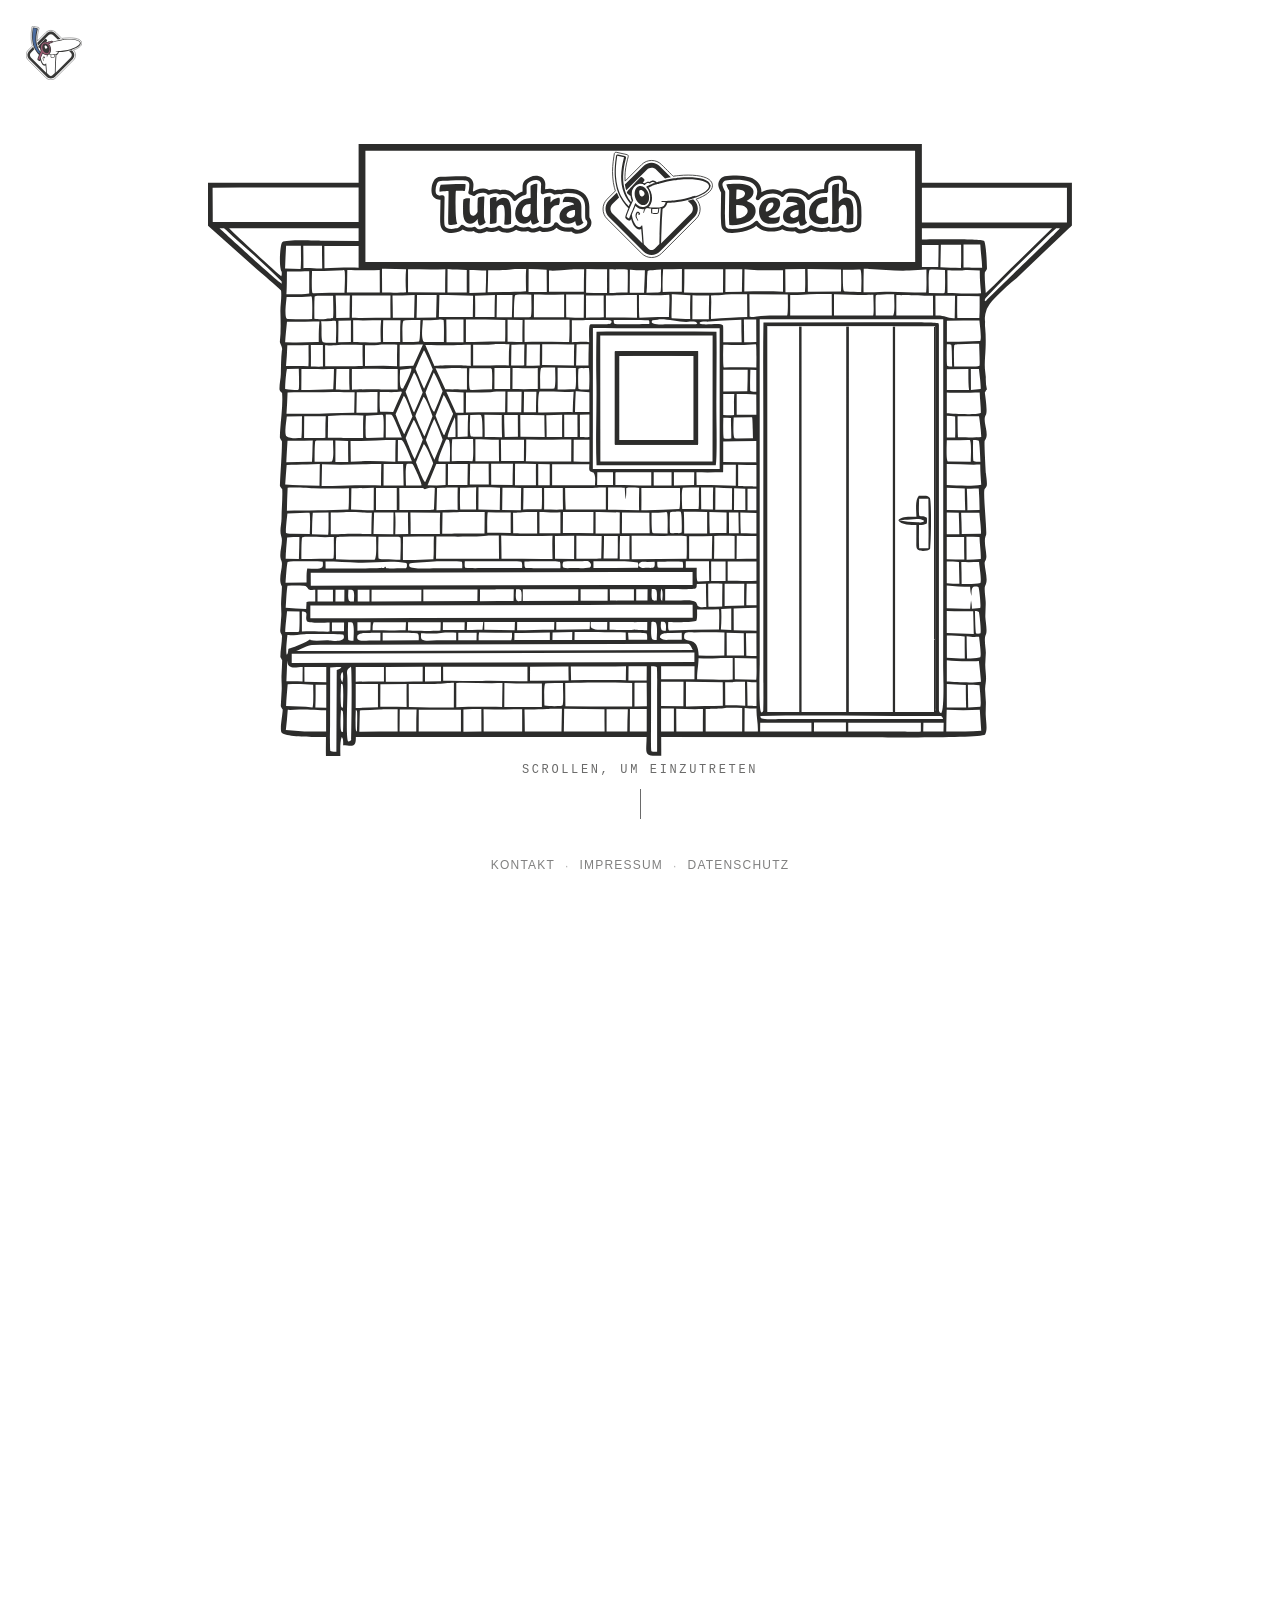
==== commit d9e8a266: "Scroll-Erlebnis: Hütte betreten, Gang mit Uhr, Kalender, Wetter und Pegel - Startseite ersetzt den P" ====
--- a/index.html
+++ b/index.html
@@ -3,380 +3,14 @@
 <head>
 <meta charset="UTF-8">
 <meta name="viewport" content="width=device-width, initial-scale=1">
+<meta http-equiv="Content-Security-Policy" content="default-src 'none'; script-src 'self'; style-src 'self'; img-src 'self' data:; connect-src 'self'; base-uri 'none'; form-action 'none'">
+<meta name="description" content="Tundra Beach – die Hütte in Lienz mit Uhr, Kalender, Wetter und Pegel.">
 <link rel="icon" type="image/svg+xml" href="web_bildmarke_tundra-beach.svg">
-<title>Tundra Beach — Work in Progress</title>
-<script>
-  try{
-    if (sessionStorage.getItem('tbIntroSeen')) {
-      document.documentElement.classList.add('skip-intro');
-    } else {
-      sessionStorage.setItem('tbIntroSeen', '1');
-    }
-  }catch(e){}
-</script>
-<style>
-  :root{
-    --bg: #ffffff;
-    --ink: #2c2c2b;
-  }
-  *{ box-sizing: border-box; }
-  html,body{
-    margin:0;
-    padding:0;
-    height:100%;
-    background: var(--bg);
-    color: var(--ink);
-    font-family: -apple-system, BlinkMacSystemFont, "Segoe UI", Roboto, Helvetica, Arial, sans-serif;
-    overflow-x: hidden;
-  }
-
-  /* ---------- Background illustration ---------- */
-  .bg-photo{
-    position: fixed;
-    inset: 0;
-    z-index: 0;
-    display:flex;
-    align-items:flex-end;
-    justify-content:center;
-    overflow:hidden;
-    pointer-events:none;
-  }
-  .bg-photo img{
-    height: min(24vh, 210px);
-    width:auto;
-    max-width: 60vw;
-    opacity: 0.14;
-    transform: translateY(4%);
-  }
-
-  /* ---------- Brand mark, fixed top-left ---------- */
-  .brand-mark{
-    position: fixed;
-    top: clamp(14px, 3vh, 26px);
-    left: clamp(14px, 3vw, 26px);
-    z-index: 20;
-    display:block;
-    width: clamp(38px, 5.6vw, 56px);
-    opacity: 0;
-    animation: brandReveal .6s ease forwards;
-    animation-delay: 1.5s;
-    transition: transform .2s ease, opacity .2s ease;
-  }
-  .brand-mark:hover,
-  .brand-mark:focus-visible{
-    opacity: 1;
-    transform: scale(1.06);
-  }
-  .brand-mark img{
-    width:100%;
-    height:auto;
-    display:block;
-  }
-  @keyframes brandReveal{ to{ opacity: .94; } }
-
-  /* ---------- Intro ---------- */
-  #intro{
-    position: fixed;
-    inset: 0;
-    z-index: 50;
-    background: var(--bg);
-    display:flex;
-    align-items:center;
-    justify-content:center;
-    animation: introOut .5s ease forwards;
-    animation-delay: 1.5s;
-  }
-
-  @keyframes introOut{
-    to{ opacity: 0; visibility: hidden; }
-  }
-
-  .intro-mark{
-    position:absolute;
-    height:auto;
-    opacity:0;
-    transform-origin: 50% 50%;
-  }
-  .intro-wort{
-    width: min(64vw, 400px);
-    animation: introWortKF 1.5s ease-in-out 1 both;
-  }
-  .intro-bild{
-    width: min(54vw, 340px);
-    animation: introBildKF 1.5s ease-in-out 1 both;
-  }
-
-  @keyframes introWortKF{
-    0%   { opacity:0; transform:scale(.82); }
-    14%  { opacity:0; transform:scale(.82); }
-    20%  { opacity:1; transform:scale(1.08); }
-    26%  { opacity:1; transform:scale(1); }
-    50%  { opacity:1; transform:scale(1); }
-    58%  { opacity:0; transform:scale(1); }
-    100% { opacity:0; transform:scale(1); }
-  }
-  @keyframes introBildKF{
-    0%   { opacity:0; transform:scale(.82); }
-    58%  { opacity:0; transform:scale(.82); }
-    64%  { opacity:1; transform:scale(1.1); }
-    70%  { opacity:1; transform:scale(1); }
-    85%  { opacity:1; transform:scale(1); }
-    100% { opacity:0; transform:scale(7); }
-  }
-
-  .flash{
-    position:fixed;
-    inset:0;
-    background:#fff;
-    z-index: 51;
-    pointer-events:none;
-    opacity:0;
-  }
-  .flash-1{ animation: flash1KF 1.5s ease-out 1 both; }
-  .flash-2{ animation: flash2KF 1.5s ease-out 1 both; }
-  .flash-3{ animation: flash3KF 1.5s ease-out 1 both; }
-
-  @keyframes flash1KF{
-    0%   { opacity:0; }
-    14%  { opacity:0; }
-    17%  { opacity:.85; }
-    21%  { opacity:0; }
-    100% { opacity:0; }
-  }
-  @keyframes flash2KF{
-    0%   { opacity:0; }
-    57%  { opacity:0; }
-    59%  { opacity:.85; }
-    63%  { opacity:0; }
-    100% { opacity:0; }
-  }
-  @keyframes flash3KF{
-    0%   { opacity:0; }
-    87%  { opacity:0; }
-    90%  { opacity:.85; }
-    94%  { opacity:0; }
-    100% { opacity:0; }
-  }
-
-  @media (prefers-reduced-motion: reduce){
-    #intro{ display:none; }
-    .intro-mark,
-    .flash{ animation: none !important; }
-  }
-  html.skip-intro #intro{ display:none; }
-  html.skip-intro .intro-mark,
-  html.skip-intro .flash{ animation: none !important; }
-
-  /* ---------- Main (post-intro) ---------- */
-  body{
-    min-height:100dvh;
-    display:flex;
-    flex-direction:column;
-    align-items:center;
-    justify-content:center;
-    gap: clamp(28px, 6vh, 56px);
-    padding: 24px;
-  }
-  #main{
-    position: relative;
-    z-index: 1;
-    display:flex;
-    flex-direction:column;
-    align-items:center;
-    gap: clamp(26px, 5.5vh, 48px);
-    opacity: 0;
-    transform: translateY(12px);
-    animation: mainReveal .7s ease forwards;
-    animation-delay: 1.5s;
-  }
-  @keyframes mainReveal{
-    to{ opacity: 1; transform: translateY(0); }
-  }
-
-  .logo{
-    width: min(48vw, 230px);
-    height:auto;
-    display:block;
-  }
-
-  .status{
-    display:flex;
-    flex-direction:column;
-    align-items:center;
-    gap: 6px;
-  }
-  .wave-scene{
-    position: relative;
-    width: clamp(150px, 20vw, 210px);
-    aspect-ratio: 1040 / 276.33;
-    color: var(--ink);
-  }
-  .wave-scene svg{
-    width: 100%;
-    height: 100%;
-    display: block;
-    animation: waveWipe 5s ease-in-out infinite;
-  }
-  .wave-scene path{ fill: currentColor; opacity: 0.82; }
-  @keyframes waveWipe{
-    0%   { clip-path: inset(0 100% 0 0); }
-    45%  { clip-path: inset(0 0% 0 0); }
-    55%  { clip-path: inset(0 0% 0 0); }
-    100% { clip-path: inset(0 0% 0 100%); }
-  }
-
-  @media (prefers-reduced-motion: reduce){
-    .wave-scene svg{ animation: none; clip-path: none; }
-  }
-
-  .label{
-    font-family: "SFMono-Regular", Consolas, "Liberation Mono", Menlo, monospace;
-    font-size: clamp(11px, 1.4vw, 13px);
-    letter-spacing: 0.16em;
-    font-weight: 700;
-    color: var(--ink);
-    opacity: 0.8;
-    white-space: nowrap;
-  }
-  .label::before{
-    content: "HBRP OI G8F1CBFN";
-    animation: labelDecode 12s steps(1) infinite;
-  }
-  @keyframes labelDecode{
-    0%   { content: "HBRP OI G8F1CBFN"; }
-    3%   { content: "O6B9 M8 0O2RAK1V"; }
-    6%   { content: "RJNV GF YGWWQC38"; }
-    8%   { content: "HYF9 SX MECOSFOG"; }
-    11%  { content: "YR3X KX WNREK8PK"; }
-    14%  { content: "3YR9 OU DOCUZREN"; }
-    17%  { content: "UN5Z 3J QIP98Q1Z"; }
-    19%  { content: "XOI6 5F DHJK1EYY"; }
-    22%  { content: "37Q9 AH 8RVHS1K3"; }
-    25%  { content: "WOAQ 6L 6GT6MJXK"; }
-    27%  { content: "WORK 87 AU5BHXTP"; }
-    29%  { content: "WORK ID PFF5E8II"; }
-    31%  { content: "WORK IN P49KQ71N"; }
-    33%  { content: "WORK IN PRO8MTZX"; }
-    35%  { content: "WORK IN PROG272H"; }
-    37%  { content: "WORK IN PROGREPO"; }
-    39%  { content: "WORK IN PROGRESS"; }
-    83%  { content: "WORK IN PROGRESS"; }
-    85%  { content: "WORK IN PROGREPO"; }
-    87%  { content: "WORK IN PROG272H"; }
-    89%  { content: "WORK IN PRO8MTZX"; }
-    91%  { content: "WORK IN P49KQ71N"; }
-    93%  { content: "WORK ID PFF5E8II"; }
-    95%  { content: "WORK 87 AU5BHXTP"; }
-    97%  { content: "WOAQ 6L 6GT6MJXK"; }
-    100% { content: "HBRP OI G8F1CBFN"; }
-  }
-  @media (prefers-reduced-motion: reduce){
-    .label::before{ animation:none; content: "WORK IN PROGRESS"; }
-  }
-
-  .hacker-block{
-    width: clamp(96px, 13vw, 132px);
-    font-family: "SFMono-Regular", Consolas, "Liberation Mono", Menlo, monospace;
-    font-size: clamp(7px, 0.95vw, 9px);
-    font-weight: 400;
-    letter-spacing: 0.02em;
-    line-height: 1.4;
-    color: var(--ink);
-    opacity: 0.45;
-    text-align: center;
-  }
-  .hbline{ white-space: nowrap; overflow: hidden; }
-  .hbline1::before{ content:"ZYMLOPIFQY78F5"; animation: hbLine1 1.6s steps(1) infinite; }
-  .hbline2::before{ content:"U48IQ1S0KS"; animation: hbLine2 1.3s steps(1) infinite; }
-  .hbline3::before{ content:"QKIDZCDV6O9S"; animation: hbLine3 1.9s steps(1) infinite; }
-
-  @keyframes hbLine1{
-    0%   { content:"ZYMLOPIFQY78F5"; }
-    10%  { content:"M0NXYNJ3LVF7F4"; }
-    20%  { content:"UZCR9A1NX8F37M"; }
-    30%  { content:"3DWINK2L6LCHBK"; }
-    40%  { content:"40F1FJTAYVI7ZM"; }
-    50%  { content:"DN2Q8ZIW4DIJ0H"; }
-    60%  { content:"GHJSLL0JN9U5OQ"; }
-    70%  { content:"HXLE6SADVNYZVZ"; }
-    80%  { content:"Y0X8FLCXZ2OTOT"; }
-    90%  { content:"GUNPYS2F20QE6S"; }
-    100% { content:"ZYMLOPIFQY78F5"; }
-  }
-  @keyframes hbLine2{
-    0%   { content:"U48IQ1S0KS"; }
-    10%  { content:"Y2MYVMWAWS"; }
-    20%  { content:"MKQ0O0WZAH"; }
-    30%  { content:"68MA7TK62N"; }
-    40%  { content:"Q0397SMBGT"; }
-    50%  { content:"ECD0TX9SMG"; }
-    60%  { content:"ZZLQ3VII2Y"; }
-    70%  { content:"09LXQNR3YL"; }
-    80%  { content:"44KE8P37AH"; }
-    90%  { content:"V5EVA8RAU0"; }
-    100% { content:"U48IQ1S0KS"; }
-  }
-  @keyframes hbLine3{
-    0%   { content:"QKIDZCDV6O9S"; }
-    10%  { content:"K2D0OMH5KRRX"; }
-    20%  { content:"E9M9LW8FHIIJ"; }
-    30%  { content:"8FC6YKWOKVDV"; }
-    40%  { content:"1MTLHJ57AOYG"; }
-    50%  { content:"P2FKK2XQUCZB"; }
-    60%  { content:"TKIAS9SSH51E"; }
-    70%  { content:"CWKUVUCYRO9J"; }
-    80%  { content:"BSZ06OL70DNP"; }
-    90%  { content:"QKG1ABMILTDQ"; }
-    100% { content:"QKIDZCDV6O9S"; }
-  }
-  @media (prefers-reduced-motion: reduce){
-    .hbline1::before,
-    .hbline2::before,
-    .hbline3::before{ animation:none; }
-  }
-
-  .legal-footer{
-    position: fixed;
-    left: 0;
-    right: 0;
-    bottom: clamp(14px, 3vh, 28px);
-    z-index: 10;
-    display:flex;
-    justify-content:center;
-    align-items:center;
-    gap: 10px;
-    font-size: clamp(10px, 1.1vw, 12px);
-    letter-spacing: 0.1em;
-    text-transform: uppercase;
-    color: var(--ink);
-    opacity: 0.5;
-  }
-  .legal-footer a{
-    color: inherit;
-    text-decoration: none;
-    border-bottom: 1px solid transparent;
-    transition: opacity .2s ease, border-color .2s ease;
-  }
-  .legal-footer a:hover,
-  .legal-footer a:focus-visible{
-    opacity: 1;
-    border-color: currentColor;
-  }
-  .legal-footer span{ opacity:0.6; }
-
-  @media (prefers-reduced-motion: reduce){
-    #main{ animation:none; opacity: 1; transform:none; }
-    .brand-mark{ animation:none; opacity: .94; }
-  }
-  html.skip-intro #main{ animation:none !important; opacity: 1; transform:none; }
-  html.skip-intro .brand-mark{ animation:none !important; opacity: .94; }
-</style>
+<title>Tundra Beach</title>
+<script src="vorab.js"></script>
+<link rel="stylesheet" href="site.css">
 </head>
 <body>
-
-  <div class="bg-photo" aria-hidden="true">
-    <img src="web_huette_tundra-beach.svg" alt="">
-  </div>
 
   <div id="intro" aria-hidden="true">
     <div class="flash flash-1"></div>
@@ -386,36 +20,118 @@
     <img class="intro-mark intro-bild" src="web_bildmarke_tundra-beach.svg" alt="">
   </div>
 
-  <a class="brand-mark" href="index.html" aria-label="Zur Startseite">
+  <a class="marke" href="#" aria-label="Zurück zum Anfang">
     <img src="web_bildmarke_tundra-beach.svg" alt="Tundra Beach">
   </a>
 
-  <div id="main">
-    <img class="logo" src="web_wortmarke_tundra-beach.svg" alt="Tundra Beach">
+  <main class="tour" id="tour">
+    <div class="buehne" id="buehne">
 
-    <div class="status">
-      <div class="wave-scene" aria-hidden="true">
-        <svg viewBox="0 0 1040 276.33">
-          <path d="M315.83,276.33l34.72-34.72c11.9-11.79,27.6-18.28,44.19-18.28s32.24,6.33,44.24,18.33l23.86,23.87,132.32-132.32c8.67-8.59,17.87-16.48,27.57-23.63l-25.83-25.83C542.9,29.74,471.1,0,394.74,0c-37.7,0-74.45,7.3-109.23,21.69-34.54,14.28-65.56,34.93-92.2,61.33L0,276.33h315.83Z"/>
-          <path d="M706.83,276.33l15.17-15.17c9.5-9.42,21.28-15.66,34.05-18.21,4.28-.85,8.68-1.29,13.13-1.29,18.12,0,34.46,6.77,47.27,19.58l15.09,15.09h208.45l-119.3-119.33c-40.46-40.47-94.27-62.76-151.51-62.76-28.26,0-55.8,5.47-81.86,16.25-14.59,6.03-28.34,13.58-41.14,22.56-9.9,6.95-19.23,14.76-27.94,23.39l-119.89,119.89h208.48Z"/>
-        </svg>
+      <!-- Innenraum: Gang mit vier Tafeln, wird beim Scrollen durchquert -->
+      <div class="welt" id="welt">
+        <div class="raum" aria-hidden="true">
+          <div class="flaeche decke"></div>
+          <div class="flaeche boden"></div>
+          <div class="flaeche wand wand-l"></div>
+          <div class="flaeche wand wand-r"></div>
+          <div class="flaeche wand endwand"><img src="web_wortmarke_tundra-beach.svg" alt=""></div>
+          <div class="flaeche portal" id="portal"><div class="portal-rahmen"></div></div>
+        </div>
+
+        <section class="tafel" id="uhr" aria-labelledby="uhr-titel">
+          <header class="tafel-kopf"><span class="tafel-nr">01</span><h2 id="uhr-titel">Uhr</h2></header>
+          <svg class="uhr-svg" viewBox="-100 -100 200 200" role="img" aria-label="Analoguhr">
+            <circle class="uhr-rand" r="94"/>
+            <path class="uhr-teilung" d="M0-86V-74M0 86V74M-86 0H-74M86 0H74"/>
+            <path class="uhr-strich" d="M43-74.5L37-64.1M74.5-43L64.1-37M74.5 43L64.1 37M43 74.5L37 64.1M-43 74.5L-37 64.1M-74.5 43L-64.1 37M-74.5-43L-64.1-37M-43-74.5L-37-64.1"/>
+            <line class="zeiger zeiger-h" id="uhr-h" x1="0" y1="6" x2="0" y2="-46"/>
+            <line class="zeiger zeiger-m" id="uhr-m" x1="0" y1="8" x2="0" y2="-68"/>
+            <line class="zeiger zeiger-s" id="uhr-s" x1="0" y1="14" x2="0" y2="-76"/>
+            <circle class="uhr-nabe" r="5"/>
+          </svg>
+          <p class="uhr-digital" id="uhr-zeit">--:--:--</p>
+          <p class="tafel-fuss" id="uhr-datum">&nbsp;</p>
+          <p class="tafel-fuss klein">Lienz, Osttirol</p>
+        </section>
+
+        <section class="tafel" id="kalender" aria-labelledby="kal-titel">
+          <header class="tafel-kopf"><span class="tafel-nr">02</span><h2 id="kal-titel">Kalender</h2></header>
+          <p class="kal-monat" id="kal-monat">&nbsp;</p>
+          <div class="kal-raster" id="kal-raster"></div>
+        </section>
+
+        <section class="tafel" id="wetter" aria-labelledby="wetter-titel">
+          <header class="tafel-kopf"><span class="tafel-nr">03</span><h2 id="wetter-titel">Wetter in Lienz</h2></header>
+          <div class="wetter-kopf">
+            <div class="wetter-icon" id="wetter-icon" aria-hidden="true">
+              <svg data-icon="sonne" viewBox="0 0 64 64"><circle cx="32" cy="32" r="11"/><path d="M32 6V14M32 50V58M6 32H14M50 32H58M13.6 13.6L19.3 19.3M44.7 44.7L50.4 50.4M13.6 50.4L19.3 44.7M44.7 19.3L50.4 13.6"/></svg>
+              <svg data-icon="teils" viewBox="0 0 64 64"><circle cx="23" cy="23" r="8"/><path d="M23 7V11M7 23H11M11.7 11.7L14.5 14.5M34.3 11.7L31.5 14.5"/><path d="M24 54H46A9 9 0 0 0 46 36A13 13 0 0 0 21 39A8 8 0 0 0 24 54Z"/></svg>
+              <svg data-icon="wolken" viewBox="0 0 64 64"><path d="M18 50H46A10 10 0 0 0 46 30A15 15 0 0 0 17 33A9.5 9.5 0 0 0 18 50Z"/></svg>
+              <svg data-icon="regen" viewBox="0 0 64 64"><path d="M18 40H46A10 10 0 0 0 46 20A15 15 0 0 0 17 23A9.5 9.5 0 0 0 18 40Z"/><path d="M22 47L19 56M33 47L30 56M44 47L41 56"/></svg>
+              <svg data-icon="schnee" viewBox="0 0 64 64"><path d="M18 40H46A10 10 0 0 0 46 20A15 15 0 0 0 17 23A9.5 9.5 0 0 0 18 40Z"/><path d="M22 48V50M33 48V50M44 48V50M27 55V57M38 55V57"/></svg>
+              <svg data-icon="nebel" viewBox="0 0 64 64"><path d="M10 24H54M16 34H58M10 44H48M18 54H52"/></svg>
+              <svg data-icon="gewitter" viewBox="0 0 64 64"><path d="M18 38H46A10 10 0 0 0 46 18A15 15 0 0 0 17 21A9.5 9.5 0 0 0 18 38Z"/><path d="M34 38L27 48H36L30 58"/></svg>
+            </div>
+            <div>
+              <p class="wetter-temp"><span id="wetter-temp">–</span></p>
+              <p class="wetter-text" id="wetter-text">Keine Daten</p>
+            </div>
+          </div>
+          <dl class="werte">
+            <div><dt>Gefühlt</dt><dd id="wetter-gefuehlt">–</dd></div>
+            <div><dt>Wind</dt><dd id="wetter-wind">–</dd></div>
+            <div><dt>Luftfeuchte</dt><dd id="wetter-feuchte">–</dd></div>
+            <div><dt>Niederschlag</dt><dd id="wetter-regen">–</dd></div>
+          </dl>
+          <p class="tafel-fuss klein" id="wetter-stand">Stand: –</p>
+          <p class="tafel-fuss klein">Quelle: Open-Meteo.com</p>
+        </section>
+
+        <section class="tafel" id="pegel" aria-labelledby="pegel-titel">
+          <header class="tafel-kopf"><span class="tafel-nr">04</span><h2 id="pegel-titel">Pegel Isel in Lienz</h2></header>
+          <div class="pegel-zeile">
+            <div class="latte" id="latte" role="img" aria-label="Pegellatte">
+              <span class="latte-wasser"></span>
+              <span class="latte-skala"><i>400</i><i>300</i><i>200</i><i>100</i><i>0</i></span>
+            </div>
+            <div class="pegel-text">
+              <p class="pegel-wert"><span id="pegel-wert">–</span> <small>cm</small></p>
+              <p class="pegel-sub" id="pegel-tendenz">Wasserstand</p>
+              <dl class="werte eng">
+                <div><dt>Wassertemperatur</dt><dd id="pegel-temp">–</dd></div>
+              </dl>
+            </div>
+          </div>
+          <p class="tafel-fuss klein" id="pegel-stand">Stand: –</p>
+          <p class="tafel-fuss klein">Messstelle Lienz am Fluss Isel, kurz vor der Mündung in die Drau. Quelle: Land Tirol, Hydro Online</p>
+        </section>
       </div>
-      <div class="label" role="text" aria-label="Work in Progress"></div>
-      <div class="hacker-block" aria-hidden="true">
-        <div class="hbline hbline1"></div>
-        <div class="hbline hbline2"></div>
-        <div class="hbline hbline3"></div>
+
+      <div class="weiss" id="weiss" aria-hidden="true"></div>
+
+      <!-- Außen: Hütte mit Tür, Tür und Wand sind getrennte Ebenen -->
+      <div class="huette" id="huette">
+        <h1 class="nur-leser">Tundra Beach</h1>
+        <div class="huette-rahmen" id="huette-rahmen">
+          <div class="loch"></div>
+          <img class="huette-bild" src="web_huette_tundra-beach.svg" alt="Die Tundra-Beach-Hütte mit Schild über der Tür">
+          <div class="tuer" id="tuer"><div class="tuer-flaeche"><img src="web_huette_tundra-beach.svg" alt=""></div></div>
+        </div>
       </div>
+
+      <p class="hinweis" id="hinweis" aria-hidden="true">Scrollen, um einzutreten</p>
     </div>
-  </div>
+  </main>
 
-  <div class="legal-footer">
+  <nav class="legal-footer" aria-label="Rechtliches">
     <a href="mailto:info@tundra-beach.at">Kontakt</a>
     <span aria-hidden="true">&middot;</span>
     <a href="impressum.html">Impressum</a>
     <span aria-hidden="true">&middot;</span>
     <a href="datenschutz.html">Datenschutz</a>
-  </div>
+  </nav>
 
+  <script src="raum.js" defer></script>
+  <script src="tour.js" defer></script>
 </body>
 </html>
--- a/site.css
+++ b/site.css
@@ -0,0 +1,259 @@
+:root{
+  --bg: #ffffff;
+  --ink: #2c2c2b;
+  --wasser: #5b9bbd;
+  --mono: "SFMono-Regular", Consolas, "Liberation Mono", Menlo, monospace;
+  --hut-b: min(90vw, 96svh);
+}
+*{ box-sizing: border-box; }
+html{ background: var(--bg); }
+body{
+  margin: 0;
+  background: var(--bg);
+  color: var(--ink);
+  font-family: -apple-system, BlinkMacSystemFont, "Segoe UI", Roboto, Helvetica, Arial, sans-serif;
+}
+img{ display: block; }
+.nur-leser{
+  position: absolute; width: 1px; height: 1px; overflow: hidden;
+  clip: rect(0 0 0 0); white-space: nowrap;
+}
+
+/* ---------- Intro (einmal pro Sitzung) ---------- */
+#intro{
+  position: fixed; inset: 0; z-index: 50;
+  background: var(--bg);
+  display: flex; align-items: center; justify-content: center;
+  animation: introOut .5s ease forwards;
+  animation-delay: 1.5s;
+}
+@keyframes introOut{ to{ opacity: 0; visibility: hidden; } }
+.intro-mark{ position: absolute; height: auto; opacity: 0; transform-origin: 50% 50%; }
+.intro-wort{ width: min(64vw, 400px); animation: introWortKF 1.5s ease-in-out 1 both; }
+.intro-bild{ width: min(54vw, 340px); animation: introBildKF 1.5s ease-in-out 1 both; }
+@keyframes introWortKF{
+  0%   { opacity:0; transform:scale(.82); }
+  14%  { opacity:0; transform:scale(.82); }
+  20%  { opacity:1; transform:scale(1.08); }
+  26%  { opacity:1; transform:scale(1); }
+  50%  { opacity:1; transform:scale(1); }
+  58%  { opacity:0; transform:scale(1); }
+  100% { opacity:0; transform:scale(1); }
+}
+@keyframes introBildKF{
+  0%   { opacity:0; transform:scale(.82); }
+  58%  { opacity:0; transform:scale(.82); }
+  64%  { opacity:1; transform:scale(1.1); }
+  70%  { opacity:1; transform:scale(1); }
+  85%  { opacity:1; transform:scale(1); }
+  100% { opacity:0; transform:scale(7); }
+}
+.flash{ position: fixed; inset: 0; background: #fff; z-index: 51; pointer-events: none; opacity: 0; }
+.flash-1{ animation: flash1KF 1.5s ease-out 1 both; }
+.flash-2{ animation: flash2KF 1.5s ease-out 1 both; }
+.flash-3{ animation: flash3KF 1.5s ease-out 1 both; }
+@keyframes flash1KF{ 0%,14%{opacity:0} 17%{opacity:.85} 21%,100%{opacity:0} }
+@keyframes flash2KF{ 0%,57%{opacity:0} 59%{opacity:.85} 63%,100%{opacity:0} }
+@keyframes flash3KF{ 0%,87%{opacity:0} 90%{opacity:.85} 94%,100%{opacity:0} }
+html.skip-intro #intro{ display: none; }
+@media (prefers-reduced-motion: reduce){ #intro{ display: none; } }
+
+/* ---------- Bildmarke und Fußzeile, immer sichtbar ---------- */
+.marke{
+  position: fixed; z-index: 20;
+  top: clamp(14px, 3vh, 26px); left: clamp(14px, 3vw, 26px);
+  width: clamp(38px, 5.6vw, 56px);
+  opacity: .94;
+  transition: transform .2s ease, filter .4s ease;
+}
+.marke:hover, .marke:focus-visible{ transform: scale(1.06); }
+.marke img{ width: 100%; height: auto; }
+
+.legal-footer{
+  position: fixed; left: 0; right: 0; z-index: 20;
+  bottom: clamp(14px, 3vh, 28px);
+  display: flex; justify-content: center; align-items: center; gap: 10px;
+  font-size: clamp(10px, 1.1vw, 12px);
+  letter-spacing: .1em; text-transform: uppercase;
+  color: var(--ink); opacity: .6;
+  transition: color .4s ease;
+}
+.legal-footer a{
+  color: inherit; text-decoration: none;
+  border-bottom: 1px solid transparent;
+  transition: opacity .2s ease, border-color .2s ease;
+}
+.legal-footer a:hover, .legal-footer a:focus-visible{ border-color: currentColor; }
+.legal-footer span{ opacity: .6; }
+html.innen .legal-footer{ color: #fff; }
+html.innen .marke{ filter: invert(1); }
+html.innen .buehne{ background: var(--ink); }
+
+/* ---------- Tafeln (Grundlayout, auch ohne Szene lesbar) ---------- */
+.tafel{
+  background: #fff; color: var(--ink);
+  border: 3px solid var(--ink); border-radius: 16px;
+  padding: clamp(20px, 3vw, 30px);
+  width: min(560px, 100%);
+}
+.tafel-kopf{ display: flex; align-items: baseline; gap: 12px; margin-bottom: 18px; }
+.tafel-kopf h2{ margin: 0; font-size: 1.15em; font-weight: 700; letter-spacing: .01em; }
+.tafel-nr, .tafel-fuss, .hinweis, .werte dt, .latte-skala{ font-family: var(--mono); }
+.tafel-nr{ font-size: .75em; letter-spacing: .12em; opacity: .55; }
+.tafel-fuss{ margin: 10px 0 0; font-size: .8em; letter-spacing: .04em; opacity: .75; }
+.tafel-fuss.klein{ font-size: .72em; margin-top: 6px; opacity: .6; }
+
+/* Uhr */
+.uhr-svg{ display: block; width: min(250px, 70%); margin: 0 auto; fill: none; stroke: var(--ink); stroke-linecap: round; }
+.uhr-rand{ stroke-width: 5; }
+.uhr-teilung{ stroke-width: 5; }
+.uhr-strich{ stroke-width: 2.5; opacity: .6; }
+.zeiger-h{ stroke-width: 7; }
+.zeiger-m{ stroke-width: 5; }
+.zeiger-s{ stroke-width: 2; stroke: var(--wasser); }
+.uhr-nabe{ fill: var(--ink); stroke: none; }
+.uhr-digital{ margin: 14px 0 0; text-align: center; font-family: var(--mono); font-size: 2.1em; font-weight: 700; letter-spacing: .06em; }
+#uhr .tafel-fuss{ text-align: center; }
+
+/* Kalender */
+.kal-monat{ margin: 0 0 12px; font-size: 1.5em; font-weight: 700; }
+.kal-raster{ display: grid; grid-template-columns: repeat(7, 1fr); gap: 4px 0; text-align: center; font-variant-numeric: tabular-nums; }
+.kal-raster span{ display: grid; place-items: center; aspect-ratio: 1; border-radius: 50%; font-size: 1em; }
+.kal-raster .kal-kopf{ aspect-ratio: auto; padding-bottom: 6px; border-radius: 0; font-family: var(--mono); font-size: .68em; letter-spacing: .08em; opacity: .55; }
+.kal-raster .kal-we{ opacity: .6; }
+.kal-raster .kal-heute{ background: var(--ink); color: #fff; font-weight: 700; opacity: 1; }
+
+/* Wetter */
+.wetter-kopf{ display: flex; align-items: center; gap: 20px; margin-bottom: 18px; }
+.wetter-icon{ flex: none; width: 84px; height: 84px; }
+.wetter-icon svg{ display: none; width: 100%; height: 100%; fill: none; stroke: var(--ink); stroke-width: 3; stroke-linecap: round; stroke-linejoin: round; }
+.wetter-icon svg.aktiv{ display: block; }
+.wetter-temp{ margin: 0; font-size: 3em; font-weight: 700; line-height: 1; }
+.wetter-text{ margin: 6px 0 0; font-size: 1em; opacity: .8; }
+.werte{ display: grid; grid-template-columns: 1fr 1fr; gap: 12px 20px; margin: 0; }
+.werte.eng{ grid-template-columns: 1fr; gap: 6px; margin-top: 14px; }
+.werte div{ margin: 0; }
+.werte dt{ font-size: .66em; letter-spacing: .08em; text-transform: uppercase; opacity: .55; }
+.werte dd{ margin: 2px 0 0; font-size: 1.05em; font-weight: 600; }
+
+/* Pegel */
+.pegel-zeile{ display: flex; gap: 22px; align-items: stretch; }
+.latte{
+  position: relative; flex: none; width: 74px; height: 210px;
+  border: 3px solid var(--ink); border-radius: 6px; overflow: hidden;
+  background: linear-gradient(to bottom, transparent calc(100% - 1px), rgba(44,44,43,.35) 0) 0 0 / 100% 25%;
+}
+.latte-wasser{
+  position: absolute; left: 0; right: 0; bottom: 0;
+  height: calc(var(--pegel, 0) * 100%);
+  background: var(--wasser); opacity: .85;
+  border-top: 3px solid var(--ink);
+  transition: height 1.2s ease;
+}
+.latte-skala{ position: absolute; inset: 0 4px 0 auto; display: flex; flex-direction: column; justify-content: space-between; padding: 2px 0; font-size: .6em; font-style: normal; text-align: right; }
+.latte-skala i{ font-style: normal; line-height: 1; }
+.pegel-wert{ margin: 0; font-size: 3em; font-weight: 700; line-height: 1; }
+.pegel-wert small{ font-size: .4em; font-weight: 600; opacity: .7; }
+.pegel-sub{ margin: 6px 0 0; opacity: .8; }
+
+/* Daten veraltet (letzter bekannter Stand) */
+.tafel.veraltet .tafel-fuss.stand{ opacity: 1; font-weight: 700; }
+
+/* ---------- Ohne Szene: ruhige Seite untereinander ---------- */
+.buehne{ display: flex; flex-direction: column; padding: clamp(80px, 12vh, 120px) 16px clamp(80px, 12vh, 110px); }
+.huette{ order: -1; display: grid; place-items: center; margin-bottom: clamp(28px, 6vh, 56px); }
+.huette-rahmen{ position: relative; width: var(--hut-b); max-width: 900px; aspect-ratio: 221.97 / 157.3; }
+.welt{ display: grid; justify-items: center; gap: clamp(20px, 4vh, 36px); }
+.raum, .weiss, .hinweis, .loch, .portal{ display: none; }
+
+/* Hütte: Wand und Tür sind getrennte Ebenen. Türfläche in Hütten-Koordinaten:
+   x 143,7 / y 46,9 / Breite 43 / Höhe 99 von 221,97 x 157,3. */
+.huette-bild{
+  display: block; width: 100%; height: auto;
+  clip-path: polygon(evenodd, 0 0, 100% 0, 100% 100%, 0 100%, 0 0,
+    64.738% 29.815%, 64.738% 92.753%, 84.111% 92.753%, 84.111% 29.815%, 64.738% 29.815%);
+}
+.tuer{
+  position: absolute; left: 64.738%; top: 29.815%; width: 19.372%; height: 62.937%;
+  transform-origin: 0 50%;
+  backface-visibility: hidden;
+}
+.tuer-flaeche{ position: relative; width: 100%; height: 100%; overflow: hidden; background: #fff; }
+.tuer-flaeche img{ position: absolute; width: 516.2%; max-width: none; left: -334.19%; top: -47.37%; }
+
+/* ---------- Mit Szene: Hütte betreten, Gang durchqueren, wieder hinausgehen ---------- */
+.szene .tour{ height: 900svh; }
+.szene .buehne{
+  position: sticky; top: 0; display: block; height: 100svh; padding: 0;
+  overflow: hidden; perspective: 900px;
+  /* Gang: Eingangswand bei z = 1110, Rückwand bei z = -4500 (siehe tour.js). Boden, Decke und Seitenwände
+     laufen 100 darüber hinaus, Ein- und Rückwand sind 8 kleiner. Berühren sich Flächen an der Kante,
+     verschwindet im Browser sonst ein Stück davon. */
+  --b: 1400px; --h: 900px; --l: 5810px; --z0: 1210px;
+  --b-wand: 1392px; --h-wand: 892px;
+}
+.szene .huette{ position: absolute; inset: 0; margin: 0; pointer-events: none; }
+.szene .huette-rahmen{ will-change: transform; }
+.szene .loch{ display: block; position: absolute; left: 64.738%; top: 29.815%; width: 19.372%; height: 62.937%; box-shadow: 0 0 0 250vmax #fff; }
+.szene .weiss{ display: block; position: absolute; inset: 0; background: #fff; opacity: 0; pointer-events: none; }
+.szene .hinweis{
+  display: block; position: absolute; left: 0; right: 0; bottom: clamp(48px, 9svh, 90px);
+  margin: 0; text-align: center; font-size: clamp(10px, 1.2vw, 12px); letter-spacing: .22em; text-transform: uppercase;
+  opacity: .7;
+}
+.szene .hinweis::after{
+  content: ""; display: block; width: 1px; height: 30px; margin: 12px auto 0; background: currentColor;
+  transform-origin: top; animation: strich 1.8s ease-in-out infinite;
+}
+@keyframes strich{ 0%{ transform: scaleY(0); } 60%{ transform: scaleY(1); } 100%{ transform: scaleY(1); opacity: 0; } }
+
+.szene .welt{ display: block; position: absolute; inset: 0; transform-style: preserve-3d; will-change: transform; }
+.szene .raum{ display: block; position: absolute; inset: 0; transform-style: preserve-3d; }
+
+.flaeche{ position: absolute; left: 50%; top: 50%; background-color: var(--ink); }
+.szene .portal{ display: grid; }
+.decke, .boden{ width: var(--b); height: var(--l); margin: calc(var(--l) / -2) 0 0 calc(var(--b) / -2); }
+.boden{
+  transform: translate3d(0, calc(var(--h) / 2), calc(var(--z0) - var(--l) / 2)) rotateX(90deg);
+  background-image:
+    repeating-linear-gradient(90deg, rgba(255,255,255,.12) 0 3px, transparent 3px 140px),
+    repeating-linear-gradient(0deg, rgba(0,0,0,.35) 0 8px, transparent 8px 500px);
+}
+.decke{
+  transform: translate3d(0, calc(var(--h) / -2), calc(var(--z0) - var(--l) / 2)) rotateX(90deg);
+  background-image:
+    repeating-linear-gradient(0deg, rgba(0,0,0,.55) 0 22px, transparent 22px 500px),
+    repeating-linear-gradient(90deg, rgba(255,255,255,.07) 0 3px, transparent 3px 140px);
+}
+.wand{
+  background-image: url("data:image/svg+xml,%3Csvg xmlns='http://www.w3.org/2000/svg' width='240' height='120'%3E%3Cpath d='M0 0H240M0 60H240M0 120H240M120 0V60M0 60V120M240 60V120' fill='none' stroke='%23fff' stroke-opacity='.14' stroke-width='3'/%3E%3C/svg%3E");
+  background-size: 240px 120px;
+}
+.wand-l, .wand-r{ width: var(--l); height: var(--h); margin: calc(var(--h) / -2) 0 0 calc(var(--l) / -2); }
+.wand-l{ transform: translate3d(calc(var(--b) / -2), 0, calc(var(--z0) - var(--l) / 2)) rotateY(90deg); }
+.wand-r{ transform: translate3d(calc(var(--b) / 2), 0, calc(var(--z0) - var(--l) / 2)) rotateY(90deg); }
+.endwand{
+  width: var(--b-wand); height: var(--h-wand); margin: calc(var(--h-wand) / -2) 0 0 calc(var(--b-wand) / -2);
+  transform: translate3d(0, 0, -4500px);
+  display: grid; place-items: center;
+}
+.endwand img{ width: 560px; filter: invert(1); opacity: .92; }
+.portal{
+  width: var(--b-wand); height: var(--h-wand); margin: calc(var(--h-wand) / -2) 0 0 calc(var(--b-wand) / -2);
+  background: #fff; display: grid; place-items: center; opacity: 0; visibility: hidden;
+  transform: translate3d(0, 0, 1110px);
+}
+.portal-rahmen{ width: 460px; height: 780px; border: 10px solid var(--ink); border-radius: 4px; box-shadow: inset 0 0 0 10px #fff, inset 0 0 0 13px rgba(44,44,43,.35); }
+
+.szene .tafel{
+  position: absolute; left: 50%; top: 50%;
+  width: min(560px, 104vw); font-size: 20px;
+  backface-visibility: hidden;
+  box-shadow: 0 0 0 4px #fff;
+  transform: translate3d(calc(-50% + var(--x, 0px)), -50%, var(--z, 0px));
+  will-change: opacity;
+}
+
+@media (prefers-reduced-motion: reduce){
+  .latte-wasser{ transition: none; }
+}
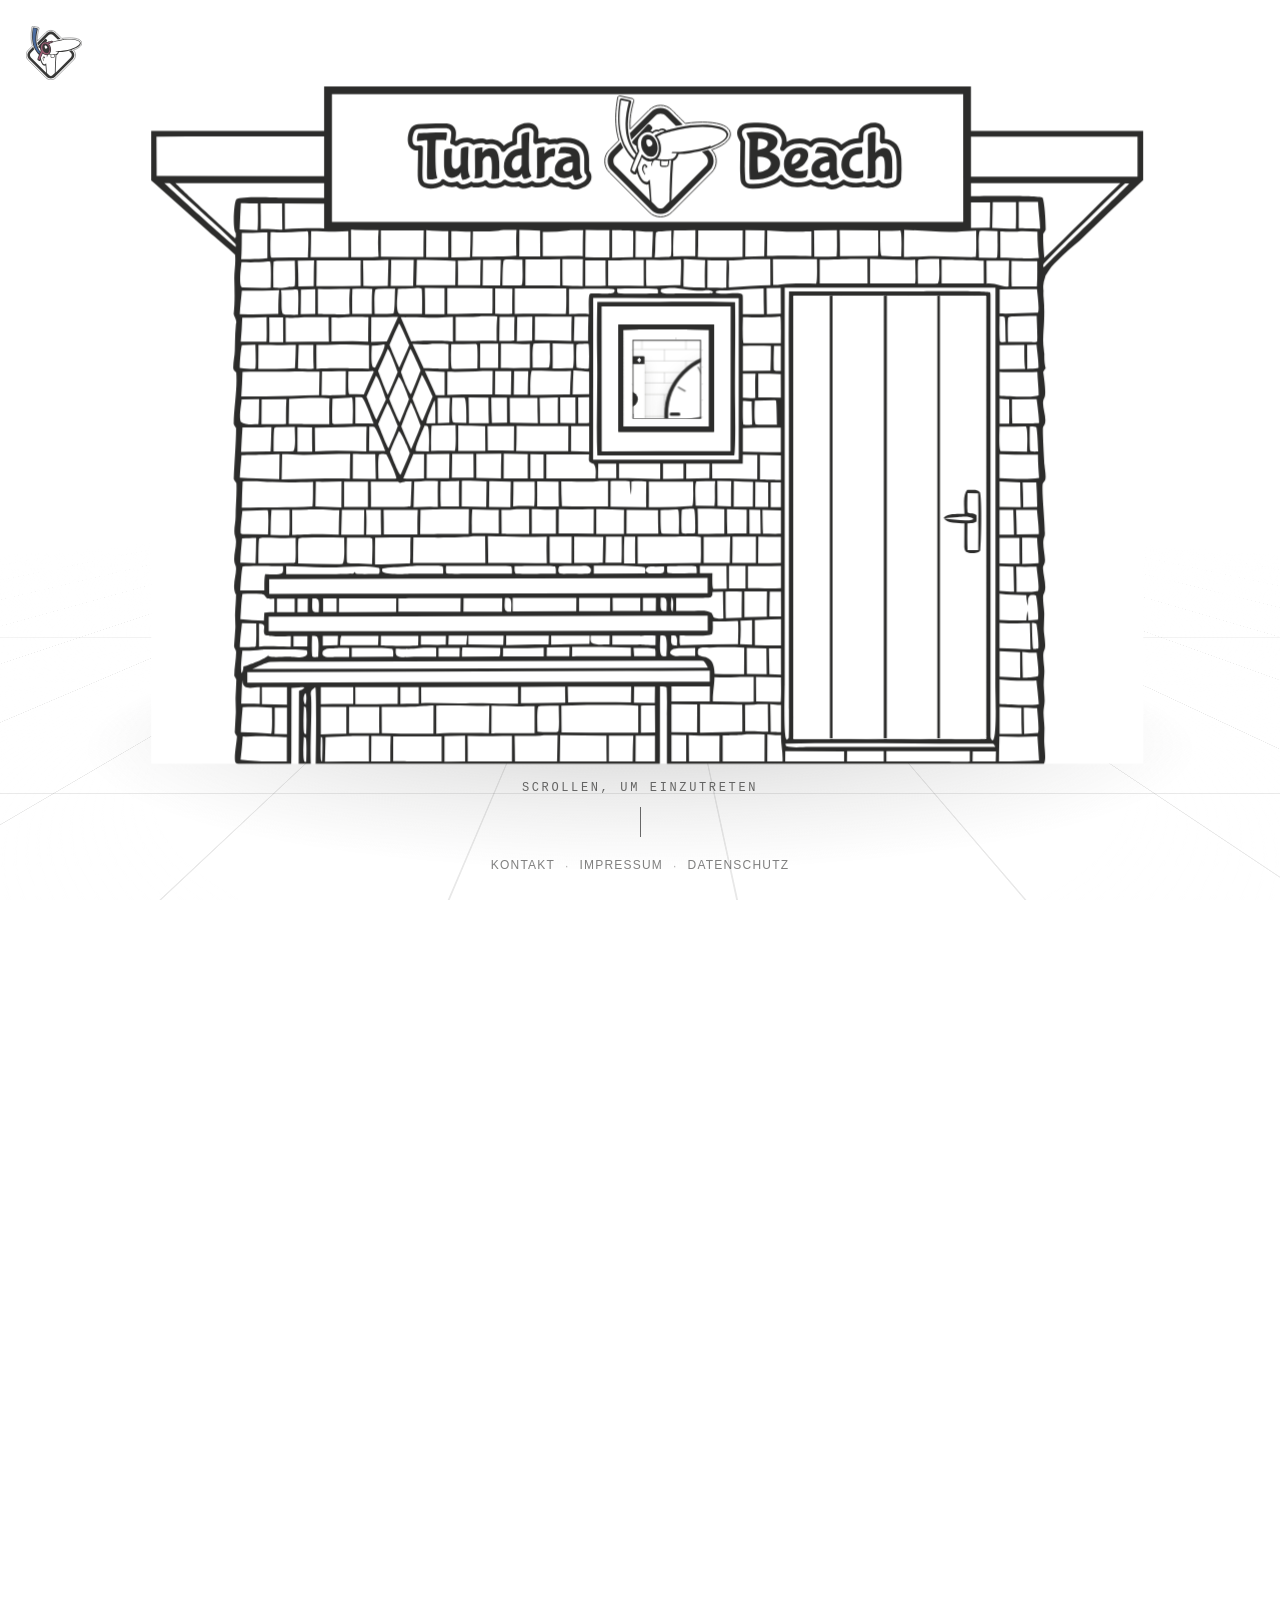
==== commit 738ddda0: "Hütte als echtes 3D-Modell: weißer Innenraum, Rundgang, Blick aus dem Fenster - Hütte als 3D-Körper " ====
--- a/index.html
+++ b/index.html
@@ -26,96 +26,111 @@
 
   <main class="tour" id="tour">
     <div class="buehne" id="buehne">
+      <h1 class="nur-leser">Tundra Beach</h1>
 
-      <!-- Innenraum: Gang mit vier Tafeln, wird beim Scrollen durchquert -->
       <div class="welt" id="welt">
-        <div class="raum" aria-hidden="true">
-          <div class="flaeche decke"></div>
-          <div class="flaeche boden"></div>
-          <div class="flaeche wand wand-l"></div>
-          <div class="flaeche wand wand-r"></div>
-          <div class="flaeche wand endwand"><img src="web_wortmarke_tundra-beach.svg" alt=""></div>
-          <div class="flaeche portal" id="portal"><div class="portal-rahmen"></div></div>
+
+        <!-- Weiße Welt: ein Boden mit Raster, weichem Hüttenschatten und Nebel am Rand (Tiefe) -->
+        <div class="aussen" id="aussen" aria-hidden="true">
+          <div class="f boden-aussen"></div>
         </div>
 
-        <section class="tafel" id="uhr" aria-labelledby="uhr-titel">
-          <header class="tafel-kopf"><span class="tafel-nr">01</span><h2 id="uhr-titel">Uhr</h2></header>
-          <svg class="uhr-svg" viewBox="-100 -100 200 200" role="img" aria-label="Analoguhr">
-            <circle class="uhr-rand" r="94"/>
-            <path class="uhr-teilung" d="M0-86V-74M0 86V74M-86 0H-74M86 0H74"/>
-            <path class="uhr-strich" d="M43-74.5L37-64.1M74.5-43L64.1-37M74.5 43L64.1 37M43 74.5L37 64.1M-43 74.5L-37 64.1M-74.5 43L-64.1 37M-74.5-43L-64.1-37M-43-74.5L-37-64.1"/>
-            <line class="zeiger zeiger-h" id="uhr-h" x1="0" y1="6" x2="0" y2="-46"/>
-            <line class="zeiger zeiger-m" id="uhr-m" x1="0" y1="8" x2="0" y2="-68"/>
-            <line class="zeiger zeiger-s" id="uhr-s" x1="0" y1="14" x2="0" y2="-76"/>
-            <circle class="uhr-nabe" r="5"/>
-          </svg>
-          <p class="uhr-digital" id="uhr-zeit">--:--:--</p>
-          <p class="tafel-fuss" id="uhr-datum">&nbsp;</p>
-          <p class="tafel-fuss klein">Lienz, Osttirol</p>
-        </section>
+        <!-- Hütte als 3D-Körper: Langseite (Fassade) vorn, halb so tief wie breit -->
+        <div class="huette" id="huette">
+          <img class="f fassade" src="web_huette_tundra-beach.svg" alt="Die Tundra-Beach-Hütte mit Schild über der Tür">
+          <div class="f tuer" id="tuer">
+            <div class="tuer-vorn"><img src="web_huette_tundra-beach.svg" alt=""></div>
+            <div class="tuer-hinten"></div>
+          </div>
 
-        <section class="tafel" id="kalender" aria-labelledby="kal-titel">
-          <header class="tafel-kopf"><span class="tafel-nr">02</span><h2 id="kal-titel">Kalender</h2></header>
-          <p class="kal-monat" id="kal-monat">&nbsp;</p>
-          <div class="kal-raster" id="kal-raster"></div>
-        </section>
-
-        <section class="tafel" id="wetter" aria-labelledby="wetter-titel">
-          <header class="tafel-kopf"><span class="tafel-nr">03</span><h2 id="wetter-titel">Wetter in Lienz</h2></header>
-          <div class="wetter-kopf">
-            <div class="wetter-icon" id="wetter-icon" aria-hidden="true">
-              <svg data-icon="sonne" viewBox="0 0 64 64"><circle cx="32" cy="32" r="11"/><path d="M32 6V14M32 50V58M6 32H14M50 32H58M13.6 13.6L19.3 19.3M44.7 44.7L50.4 50.4M13.6 50.4L19.3 44.7M44.7 19.3L50.4 13.6"/></svg>
-              <svg data-icon="teils" viewBox="0 0 64 64"><circle cx="23" cy="23" r="8"/><path d="M23 7V11M7 23H11M11.7 11.7L14.5 14.5M34.3 11.7L31.5 14.5"/><path d="M24 54H46A9 9 0 0 0 46 36A13 13 0 0 0 21 39A8 8 0 0 0 24 54Z"/></svg>
-              <svg data-icon="wolken" viewBox="0 0 64 64"><path d="M18 50H46A10 10 0 0 0 46 30A15 15 0 0 0 17 33A9.5 9.5 0 0 0 18 50Z"/></svg>
-              <svg data-icon="regen" viewBox="0 0 64 64"><path d="M18 40H46A10 10 0 0 0 46 20A15 15 0 0 0 17 23A9.5 9.5 0 0 0 18 40Z"/><path d="M22 47L19 56M33 47L30 56M44 47L41 56"/></svg>
-              <svg data-icon="schnee" viewBox="0 0 64 64"><path d="M18 40H46A10 10 0 0 0 46 20A15 15 0 0 0 17 23A9.5 9.5 0 0 0 18 40Z"/><path d="M22 48V50M33 48V50M44 48V50M27 55V57M38 55V57"/></svg>
-              <svg data-icon="nebel" viewBox="0 0 64 64"><path d="M10 24H54M16 34H58M10 44H48M18 54H52"/></svg>
-              <svg data-icon="gewitter" viewBox="0 0 64 64"><path d="M18 38H46A10 10 0 0 0 46 18A15 15 0 0 0 17 21A9.5 9.5 0 0 0 18 38Z"/><path d="M34 38L27 48H36L30 58"/></svg>
-            </div>
-            <div>
-              <p class="wetter-temp"><span id="wetter-temp">–</span></p>
-              <p class="wetter-text" id="wetter-text">Keine Daten</p>
+          <div class="raum" aria-hidden="true">
+            <div class="f wand wand-hinten"></div>
+            <div class="f wand wand-links"><img src="web_wortmarke_tundra-beach.svg" alt=""></div>
+            <div class="f wand wand-rechts"></div>
+            <div class="f wand wand-vorn"></div>
+            <div class="f boden-innen"></div>
+            <div class="f decke-innen"></div>
+            <div class="f dach"></div>
+            <div class="f fenster-rahmen"></div>
+            <div class="f aussicht" id="aussicht">
+              <div class="aussicht-boden"></div>
+              <div class="aussicht-ebene" data-art="sonne"><i class="sonne"></i></div>
+              <div class="aussicht-ebene" data-art="wolken"><i class="wolke wo1"></i><i class="wolke wo2"></i><i class="wolke wo3"></i></div>
+              <div class="aussicht-ebene" data-art="regen" id="aussicht-regen"></div>
+              <div class="aussicht-ebene" data-art="schnee" id="aussicht-schnee"></div>
+              <div class="aussicht-ebene" data-art="nebel"><i class="nebel nb1"></i><i class="nebel nb2"></i><i class="nebel nb3"></i></div>
+              <div class="aussicht-ebene" data-art="blitz"><i class="blitz"></i></div>
             </div>
           </div>
-          <dl class="werte">
-            <div><dt>Gefühlt</dt><dd id="wetter-gefuehlt">–</dd></div>
-            <div><dt>Wind</dt><dd id="wetter-wind">–</dd></div>
-            <div><dt>Luftfeuchte</dt><dd id="wetter-feuchte">–</dd></div>
-            <div><dt>Niederschlag</dt><dd id="wetter-regen">–</dd></div>
-          </dl>
-          <p class="tafel-fuss klein" id="wetter-stand">Stand: –</p>
-          <p class="tafel-fuss klein">Quelle: Open-Meteo.com</p>
-        </section>
 
-        <section class="tafel" id="pegel" aria-labelledby="pegel-titel">
-          <header class="tafel-kopf"><span class="tafel-nr">04</span><h2 id="pegel-titel">Pegel Isel in Lienz</h2></header>
-          <div class="pegel-zeile">
-            <div class="latte" id="latte" role="img" aria-label="Pegellatte">
-              <span class="latte-wasser"></span>
-              <span class="latte-skala"><i>400</i><i>300</i><i>200</i><i>100</i><i>0</i></span>
+          <!-- Wandobjekte (an der Rückwand bzw. in der Fensterscheibe) -->
+          <section class="f tafel" id="uhr" aria-labelledby="uhr-titel">
+            <header class="tafel-kopf"><span class="tafel-nr">01</span><h2 id="uhr-titel">Uhr</h2></header>
+            <svg class="uhr-svg" viewBox="-100 -100 200 200" role="img" aria-label="Analoguhr">
+              <circle class="uhr-rand" r="94"/>
+              <path class="uhr-teilung" d="M0-86V-74M0 86V74M-86 0H-74M86 0H74"/>
+              <path class="uhr-strich" d="M43-74.5L37-64.1M74.5-43L64.1-37M74.5 43L64.1 37M43 74.5L37 64.1M-43 74.5L-37 64.1M-74.5 43L-64.1 37M-74.5-43L-64.1-37M-43-74.5L-37-64.1"/>
+              <line class="zeiger zeiger-h" id="uhr-h" x1="0" y1="6" x2="0" y2="-46"/>
+              <line class="zeiger zeiger-m" id="uhr-m" x1="0" y1="8" x2="0" y2="-68"/>
+              <line class="zeiger zeiger-s" id="uhr-s" x1="0" y1="14" x2="0" y2="-76"/>
+              <circle class="uhr-nabe" r="5"/>
+            </svg>
+            <p class="uhr-digital" id="uhr-zeit">--:--:--</p>
+            <p class="tafel-fuss" id="uhr-datum">&nbsp;</p>
+            <p class="tafel-fuss klein">Lienz, Osttirol</p>
+          </section>
+
+          <section class="f tafel" id="kalender" aria-labelledby="kal-titel">
+            <header class="tafel-kopf"><span class="tafel-nr">02</span><h2 id="kal-titel">Kalender</h2></header>
+            <p class="kal-monat" id="kal-monat">&nbsp;</p>
+            <div class="kal-raster" id="kal-raster"></div>
+          </section>
+
+          <section class="f tafel" id="pegel" aria-labelledby="pegel-titel">
+            <header class="tafel-kopf"><span class="tafel-nr">03</span><h2 id="pegel-titel">Pegel Isel in Lienz</h2></header>
+            <div class="pegel-zeile">
+              <div class="latte" id="latte" role="img" aria-label="Pegellatte">
+                <span class="latte-wasser"></span>
+                <span class="latte-skala"><i>400</i><i>300</i><i>200</i><i>100</i><i>0</i></span>
+              </div>
+              <div class="pegel-text">
+                <p class="pegel-wert"><span id="pegel-wert">–</span> <small>cm</small></p>
+                <p class="pegel-sub" id="pegel-tendenz">Wasserstand</p>
+                <dl class="werte eng">
+                  <div><dt>Wassertemperatur</dt><dd id="pegel-temp">–</dd></div>
+                </dl>
+              </div>
             </div>
-            <div class="pegel-text">
-              <p class="pegel-wert"><span id="pegel-wert">–</span> <small>cm</small></p>
-              <p class="pegel-sub" id="pegel-tendenz">Wasserstand</p>
-              <dl class="werte eng">
-                <div><dt>Wassertemperatur</dt><dd id="pegel-temp">–</dd></div>
-              </dl>
+            <p class="tafel-fuss klein" id="pegel-stand">Stand: –</p>
+            <p class="tafel-fuss klein">Messstelle Lienz am Fluss Isel, kurz vor der Mündung in die Drau. Quelle: Land Tirol, Hydro Online</p>
+          </section>
+
+          <section class="f tafel" id="wetter" aria-labelledby="wetter-titel">
+            <header class="tafel-kopf"><span class="tafel-nr">04</span><h2 id="wetter-titel">Wetter in Lienz</h2></header>
+            <div class="wetter-kopf">
+              <div class="wetter-icon" id="wetter-icon" aria-hidden="true">
+                <svg data-icon="sonne" viewBox="0 0 64 64"><circle cx="32" cy="32" r="11"/><path d="M32 6V14M32 50V58M6 32H14M50 32H58M13.6 13.6L19.3 19.3M44.7 44.7L50.4 50.4M13.6 50.4L19.3 44.7M44.7 19.3L50.4 13.6"/></svg>
+                <svg data-icon="teils" viewBox="0 0 64 64"><circle cx="23" cy="23" r="8"/><path d="M23 7V11M7 23H11M11.7 11.7L14.5 14.5M34.3 11.7L31.5 14.5"/><path d="M24 54H46A9 9 0 0 0 46 36A13 13 0 0 0 21 39A8 8 0 0 0 24 54Z"/></svg>
+                <svg data-icon="wolken" viewBox="0 0 64 64"><path d="M18 50H46A10 10 0 0 0 46 30A15 15 0 0 0 17 33A9.5 9.5 0 0 0 18 50Z"/></svg>
+                <svg data-icon="regen" viewBox="0 0 64 64"><path d="M18 40H46A10 10 0 0 0 46 20A15 15 0 0 0 17 23A9.5 9.5 0 0 0 18 40Z"/><path d="M22 47L19 56M33 47L30 56M44 47L41 56"/></svg>
+                <svg data-icon="schnee" viewBox="0 0 64 64"><path d="M18 40H46A10 10 0 0 0 46 20A15 15 0 0 0 17 23A9.5 9.5 0 0 0 18 40Z"/><path d="M22 48V50M33 48V50M44 48V50M27 55V57M38 55V57"/></svg>
+                <svg data-icon="nebel" viewBox="0 0 64 64"><path d="M10 24H54M16 34H58M10 44H48M18 54H52"/></svg>
+                <svg data-icon="gewitter" viewBox="0 0 64 64"><path d="M18 38H46A10 10 0 0 0 46 18A15 15 0 0 0 17 21A9.5 9.5 0 0 0 18 38Z"/><path d="M34 38L27 48H36L30 58"/></svg>
+              </div>
+              <div>
+                <p class="wetter-temp"><span id="wetter-temp">–</span></p>
+                <p class="wetter-text" id="wetter-text">Keine Daten</p>
+              </div>
             </div>
-          </div>
-          <p class="tafel-fuss klein" id="pegel-stand">Stand: –</p>
-          <p class="tafel-fuss klein">Messstelle Lienz am Fluss Isel, kurz vor der Mündung in die Drau. Quelle: Land Tirol, Hydro Online</p>
-        </section>
-      </div>
-
-      <div class="weiss" id="weiss" aria-hidden="true"></div>
-
-      <!-- Außen: Hütte mit Tür, Tür und Wand sind getrennte Ebenen -->
-      <div class="huette" id="huette">
-        <h1 class="nur-leser">Tundra Beach</h1>
-        <div class="huette-rahmen" id="huette-rahmen">
-          <div class="loch"></div>
-          <img class="huette-bild" src="web_huette_tundra-beach.svg" alt="Die Tundra-Beach-Hütte mit Schild über der Tür">
-          <div class="tuer" id="tuer"><div class="tuer-flaeche"><img src="web_huette_tundra-beach.svg" alt=""></div></div>
+            <dl class="werte">
+              <div><dt>Gefühlt</dt><dd id="wetter-gefuehlt">–</dd></div>
+              <div><dt>Wind</dt><dd id="wetter-wind">–</dd></div>
+              <div><dt>Luftfeuchte</dt><dd id="wetter-feuchte">–</dd></div>
+              <div><dt>Niederschlag</dt><dd id="wetter-regen">–</dd></div>
+            </dl>
+            <p class="tafel-fuss klein" id="wetter-stand">Stand: –</p>
+            <p class="tafel-fuss klein">Quelle: Open-Meteo.com</p>
+          </section>
         </div>
       </div>
 
--- a/site.css
+++ b/site.css
@@ -3,7 +3,7 @@
   --ink: #2c2c2b;
   --wasser: #5b9bbd;
   --mono: "SFMono-Regular", Consolas, "Liberation Mono", Menlo, monospace;
-  --hut-b: min(90vw, 96svh);
+  --schatten: 0 18px 34px rgba(44,44,43,.16), 0 2px 6px rgba(44,44,43,.22);
 }
 *{ box-sizing: border-box; }
 html{ background: var(--bg); }
@@ -64,7 +64,7 @@
   top: clamp(14px, 3vh, 26px); left: clamp(14px, 3vw, 26px);
   width: clamp(38px, 5.6vw, 56px);
   opacity: .94;
-  transition: transform .2s ease, filter .4s ease;
+  transition: transform .2s ease;
 }
 .marke:hover, .marke:focus-visible{ transform: scale(1.06); }
 .marke img{ width: 100%; height: auto; }
@@ -76,7 +76,6 @@
   font-size: clamp(10px, 1.1vw, 12px);
   letter-spacing: .1em; text-transform: uppercase;
   color: var(--ink); opacity: .6;
-  transition: color .4s ease;
 }
 .legal-footer a{
   color: inherit; text-decoration: none;
@@ -85,11 +84,8 @@
 }
 .legal-footer a:hover, .legal-footer a:focus-visible{ border-color: currentColor; }
 .legal-footer span{ opacity: .6; }
-html.innen .legal-footer{ color: #fff; }
-html.innen .marke{ filter: invert(1); }
-html.innen .buehne{ background: var(--ink); }
-
-/* ---------- Tafeln (Grundlayout, auch ohne Szene lesbar) ---------- */
+
+/* ---------- Wandobjekte (Grundlayout, auch ohne Szene als Karten lesbar) ---------- */
 .tafel{
   background: #fff; color: var(--ink);
   border: 3px solid var(--ink); border-radius: 16px;
@@ -105,7 +101,7 @@
 
 /* Uhr */
 .uhr-svg{ display: block; width: min(250px, 70%); margin: 0 auto; fill: none; stroke: var(--ink); stroke-linecap: round; }
-.uhr-rand{ stroke-width: 5; }
+.uhr-rand{ fill: #fff; stroke-width: 6; }
 .uhr-teilung{ stroke-width: 5; }
 .uhr-strich{ stroke-width: 2.5; opacity: .6; }
 .zeiger-h{ stroke-width: 7; }
@@ -150,54 +146,194 @@
   border-top: 3px solid var(--ink);
   transition: height 1.2s ease;
 }
-.latte-skala{ position: absolute; inset: 0 4px 0 auto; display: flex; flex-direction: column; justify-content: space-between; padding: 2px 0; font-size: .6em; font-style: normal; text-align: right; }
+.latte-skala{ position: absolute; inset: 0 4px 0 auto; display: flex; flex-direction: column; justify-content: space-between; padding: 2px 0; font-size: .6em; text-align: right; }
 .latte-skala i{ font-style: normal; line-height: 1; }
 .pegel-wert{ margin: 0; font-size: 3em; font-weight: 700; line-height: 1; }
 .pegel-wert small{ font-size: .4em; font-weight: 600; opacity: .7; }
 .pegel-sub{ margin: 6px 0 0; opacity: .8; }
 
 /* Daten veraltet (letzter bekannter Stand) */
-.tafel.veraltet .tafel-fuss.stand{ opacity: 1; font-weight: 700; }
+.tafel.veraltet .tafel-fuss{ opacity: 1; }
 
 /* ---------- Ohne Szene: ruhige Seite untereinander ---------- */
-.buehne{ display: flex; flex-direction: column; padding: clamp(80px, 12vh, 120px) 16px clamp(80px, 12vh, 110px); }
-.huette{ order: -1; display: grid; place-items: center; margin-bottom: clamp(28px, 6vh, 56px); }
-.huette-rahmen{ position: relative; width: var(--hut-b); max-width: 900px; aspect-ratio: 221.97 / 157.3; }
-.welt{ display: grid; justify-items: center; gap: clamp(20px, 4vh, 36px); }
-.raum, .weiss, .hinweis, .loch, .portal{ display: none; }
-
-/* Hütte: Wand und Tür sind getrennte Ebenen. Türfläche in Hütten-Koordinaten:
-   x 143,7 / y 46,9 / Breite 43 / Höhe 99 von 221,97 x 157,3. */
-.huette-bild{
-  display: block; width: 100%; height: auto;
-  clip-path: polygon(evenodd, 0 0, 100% 0, 100% 100%, 0 100%, 0 0,
-    64.738% 29.815%, 64.738% 92.753%, 84.111% 92.753%, 84.111% 29.815%, 64.738% 29.815%);
-}
-.tuer{
-  position: absolute; left: 64.738%; top: 29.815%; width: 19.372%; height: 62.937%;
-  transform-origin: 0 50%;
-  backface-visibility: hidden;
-}
-.tuer-flaeche{ position: relative; width: 100%; height: 100%; overflow: hidden; background: #fff; }
-.tuer-flaeche img{ position: absolute; width: 516.2%; max-width: none; left: -334.19%; top: -47.37%; }
-
-/* ---------- Mit Szene: Hütte betreten, Gang durchqueren, wieder hinausgehen ---------- */
-.szene .tour{ height: 900svh; }
+.buehne{ display: flex; flex-direction: column; align-items: center; gap: clamp(20px, 4vh, 36px); padding: clamp(80px, 12vh, 120px) 16px clamp(80px, 12vh, 110px); }
+.welt, .huette{ display: contents; }
+.fassade{ display: block; width: min(100%, 900px); height: auto; order: -1; margin-bottom: clamp(8px, 3vh, 28px); }
+.aussen, .raum, .tuer, .hinweis{ display: none; }
+
+/* ---------- Mit Szene: Hütte als 3D-Körper, Rundgang beim Scrollen ----------
+   Alle Maße in Weltpixeln. 1 Einheit der Zeichnung = 6,65 px. Hüttenkörper 1200 breit (Langseite = Fassade),
+   600 tief (halb so tief), 805 hoch. Ursprung: Mitte des Hüttenbodens. x nach rechts, y nach unten, z zum Betrachter.
+   Flächen berühren sich nie an der Kante (4 bis 6 px Abstand), sonst fehlen im Browser Stücke davon. */
+.szene .tour{ height: 1150svh; }
 .szene .buehne{
-  position: sticky; top: 0; display: block; height: 100svh; padding: 0;
-  overflow: hidden; perspective: 900px;
-  /* Gang: Eingangswand bei z = 1110, Rückwand bei z = -4500 (siehe tour.js). Boden, Decke und Seitenwände
-     laufen 100 darüber hinaus, Ein- und Rückwand sind 8 kleiner. Berühren sich Flächen an der Kante,
-     verschwindet im Browser sonst ein Stück davon. */
-  --b: 1400px; --h: 900px; --l: 5810px; --z0: 1210px;
-  --b-wand: 1392px; --h-wand: 892px;
-}
-.szene .huette{ position: absolute; inset: 0; margin: 0; pointer-events: none; }
-.szene .huette-rahmen{ will-change: transform; }
-.szene .loch{ display: block; position: absolute; left: 64.738%; top: 29.815%; width: 19.372%; height: 62.937%; box-shadow: 0 0 0 250vmax #fff; }
-.szene .weiss{ display: block; position: absolute; inset: 0; background: #fff; opacity: 0; pointer-events: none; }
+  display: block; position: sticky; top: 0; height: 100svh; padding: 0;
+  overflow: hidden; perspective: 800px;
+}
+.szene .welt{ display: block; position: absolute; inset: 0; transform-style: preserve-3d; }
+.szene .huette, .szene .aussen{
+  display: block; position: absolute; left: 50%; top: 50%; width: 0; height: 0; transform-style: preserve-3d;
+}
+.szene .raum{ display: block; position: absolute; left: 0; top: 0; width: 0; height: 0; transform-style: preserve-3d; }
+.szene .tuer{ display: block; }
+
+.szene .f{ position: absolute; left: 0; top: 0; transform-origin: 0 0; margin: 0; }
+
+/* Außenwelt: eine einzige Bodenfläche (Raster, Schatten unter der Hütte, Nebel zum Rand hin).
+   Bewusst nur eine Ebene, viele große 3D-Flächen machen die Seite langsam. */
+.szene .boden-aussen{
+  width: 7000px; height: 7000px; transform: translate3d(-3500px, 38px, -3500px) rotateX(90deg);
+  background-image:
+    radial-gradient(closest-side, rgba(255,255,255,0) 22%, #fff 100%),
+    radial-gradient(ellipse 950px 600px at 50% 50%, rgba(44,44,43,.28), rgba(44,44,43,.10) 62%, rgba(44,44,43,0)),
+    linear-gradient(90deg, rgba(44,44,43,.11) 0 2px, transparent 2px),
+    linear-gradient(0deg, rgba(44,44,43,.11) 0 2px, transparent 2px);
+  background-size: 100% 100%, 100% 100%, 300px 300px, 300px 300px;
+}
+
+/* Hütte: Fassade mit Ausschnitten für Tür und Fensterglas, weißer Untergrund damit nichts durchscheint */
+.szene .fassade{
+  width: 1476.1px; height: 1046px; margin: 0; order: 0;
+  transform: translate3d(-727.2px, -970.9px, 300px);
+  background: #fff;
+  clip-path: path(evenodd, "M0 0H1476.1V1008H0Z M955.6 311.9H1241.6V970.2H955.6Z M714.9 373.7H820.6V494.8H714.9Z");
+}
+.szene .tuer{
+  width: 286px; height: 658.3px; transform: translate3d(228.4px, -659px, 300px);
+  transform-style: preserve-3d;
+}
+.tuer-vorn, .tuer-hinten{ position: absolute; inset: 0; overflow: hidden; background: #fff; }
+.tuer-vorn{ backface-visibility: hidden; }
+.tuer-vorn img{ position: absolute; width: 1476.1px; max-width: none; left: -955.6px; top: -311.9px; }
+.tuer-hinten{
+  transform: translateZ(-6px);
+  background-image: repeating-linear-gradient(90deg, rgba(44,44,43,.28) 0 2px, transparent 2px 71.5px);
+  box-shadow: inset 0 0 0 3px rgba(44,44,43,.45);
+}
+
+/* Innenraum: weiß wie außen, Ziegel- und Dielenlinien, weiche Eckschatten */
+.szene .wand, .szene .boden-innen, .szene .decke-innen{ background-color: #fff; }
+.szene .wand{
+  background-image:
+    linear-gradient(90deg, rgba(44,44,43,.09), transparent 9%, transparent 91%, rgba(44,44,43,.09)),
+    linear-gradient(180deg, rgba(44,44,43,.10), transparent 16%, transparent 84%, rgba(44,44,43,.06)),
+    url("data:image/svg+xml,%3Csvg xmlns='http://www.w3.org/2000/svg' width='100' height='50'%3E%3Cpath d='M0 0H100M0 25H100M0 50H100M50 0V25M0 25V50M100 25V50' fill='none' stroke='%232c2c2b' stroke-opacity='.22' stroke-width='1.5'/%3E%3C/svg%3E");
+  background-size: auto, auto, 100px 50px;
+}
+.szene .wand-hinten{ width: 1192px; height: 843px; transform: translate3d(-596px, -805px, -300px); }
+.szene .wand-vorn{
+  width: 1192px; height: 803px; transform: translate3d(-596px, -805px, 285px);
+  clip-path: path(evenodd, "M0 0H1192V803H0Z M824.4 146H1110.4V803H824.4Z M583.7 208H689.5V329H583.7Z");
+}
+.szene .wand-links, .szene .wand-rechts{ width: 600px; height: 843px; }
+.szene .wand-links{ transform: translate3d(-600px, -805px, 296px) rotateY(90deg); }
+.szene .wand-rechts{ transform: translate3d(600px, -805px, 296px) rotateY(90deg); }
+.szene .wand-links img{ position: absolute; left: 40px; top: 230px; width: 230px; height: auto; opacity: .92; }
+.szene .boden-innen{
+  width: 1188px; height: 575px; transform: translate3d(-594px, 0, -294px) rotateX(90deg);
+  background-image:
+    radial-gradient(ellipse at 50% 55%, transparent 40%, rgba(44,44,43,.10)),
+    repeating-linear-gradient(0deg, rgba(44,44,43,.14) 0 1.5px, transparent 1.5px 295px),
+    repeating-linear-gradient(90deg, rgba(44,44,43,.22) 0 1.5px, transparent 1.5px 84px);
+}
+.szene .decke-innen{
+  width: 1188px; height: 575px; transform: translate3d(-594px, -801px, -294px) rotateX(90deg);
+  background-image:
+    radial-gradient(ellipse at 50% 55%, transparent 35%, rgba(44,44,43,.10)),
+    repeating-linear-gradient(90deg, rgba(44,44,43,.18) 0 14px, transparent 14px 200px);
+}
+.szene .fenster-rahmen{
+  width: 133.8px; height: 149px; transform: translate3d(-26.3px, -611px, 282px);
+  border: 14px solid #fff;
+  box-shadow: 0 0 0 2px var(--ink), inset 0 0 0 2px var(--ink), 0 10px 18px rgba(44,44,43,.22);
+}
+.szene .aussicht{ width: 520px; height: 520px; transform: translate3d(300.6px, -796px, 440px) rotateY(180deg); backface-visibility: hidden; }
+
+/* Wandobjekte im Raum */
+.szene .tafel{
+  border: 0; border-radius: 0; padding: 0; background: transparent;
+  backface-visibility: hidden; font-size: 14px;
+}
+.szene .tafel-kopf{ position: absolute; width: 1px; height: 1px; overflow: hidden; clip: rect(0 0 0 0); margin: 0; }
+.szene #uhr{ width: 280px; transform: translate3d(50px, -650px, -290px); }
+.szene #kalender{ width: 260px; transform: translate3d(-250px, -640px, -290px); }
+.szene #pegel{ width: 300px; transform: translate3d(-590px, -700px, -290px); }
+
+.szene #uhr .uhr-svg{ width: 280px; filter: drop-shadow(0 14px 18px rgba(44,44,43,.2)); }
+.szene #uhr .uhr-digital{ margin: 14px 0 0; font-size: 22px; background: #fff; padding: 6px 0 4px; box-shadow: var(--schatten); }
+.szene #uhr .tafel-fuss{ margin: 0; padding: 0 6px 6px; background: #fff; font-size: 10.5px; box-shadow: var(--schatten); clip-path: inset(0 -40px -40px -40px); }
+.szene #uhr .tafel-fuss.klein{ display: none; }
+
+.szene #kalender{ background: #fff; box-shadow: var(--schatten); border-radius: 3px; overflow: hidden; padding: 0 14px 14px; }
+.szene #kalender::before{ content: ""; display: block; margin: 0 -14px 10px; height: 18px; background: radial-gradient(circle at 14px 9px, #fff 0 4px, transparent 4.5px) 0 0 / 26px 18px, var(--ink); }
+.szene #kalender .kal-monat{ margin: 0 0 8px; font-size: 21px; }
+.szene #kalender .kal-raster span{ font-size: 13.5px; }
+.szene #kalender .kal-raster .kal-kopf{ font-size: 9px; }
+
+.szene #pegel{ background: #fff; box-shadow: var(--schatten); border-radius: 3px; padding: 14px; }
+.szene #pegel .latte{ width: 84px; height: 380px; }
+.szene #pegel .latte-skala{ font-size: 9px; }
+.szene #pegel .pegel-zeile{ gap: 14px; }
+.szene #pegel .pegel-wert{ font-size: 34px; }
+.szene #pegel .pegel-sub{ font-size: 12px; margin-top: 4px; }
+.szene #pegel .werte dt{ font-size: 7.5px; }
+.szene #pegel .werte dd{ font-size: 13px; }
+.szene #pegel .tafel-fuss{ font-size: 8.5px; }
+.szene #pegel .tafel-fuss.klein{ font-size: 7.5px; }
+
+/* Wetter: auf der Fensterscheibe, davor das Wetter draußen */
+.szene #wetter{
+  width: 105.8px; height: 121px; transform: translate3d(93.5px, -597px, 291px) rotateY(180deg);
+  display: flex; flex-direction: column; justify-content: flex-end; overflow: hidden;
+  padding: 0 5px 4px;
+  background: linear-gradient(to top, rgba(255,255,255,.82) 0, rgba(255,255,255,.62) 55%, rgba(255,255,255,0) 100%);
+}
+.szene #wetter .wetter-kopf{ margin: 0 0 2px; gap: 0; }
+.szene #wetter .wetter-icon{ display: none; }
+.szene #wetter .wetter-temp{ font-size: 21px; }
+.szene #wetter .wetter-text{ margin: 1px 0 3px; font-size: 8px; }
+.szene #wetter .werte{ gap: 2px 6px; }
+.szene #wetter .werte dt{ font-size: 4.6px; }
+.szene #wetter .werte dd{ margin: 0; font-size: 7px; }
+.szene #wetter .tafel-fuss{ margin: 2px 0 0; font-size: 4.4px; line-height: 1.2; }
+.szene #wetter .tafel-fuss.klein{ margin-top: 0; }
+
+/* Ausblick: Wetter draußen, nur Linien auf Weiß, mit Horizont */
+.aussicht-boden{
+  position: absolute; left: 0; right: 0; top: 262px; bottom: 0;
+  border-top: 2px solid rgba(44,44,43,.35);
+  background:
+    repeating-linear-gradient(90deg, rgba(44,44,43,.08) 0 2px, transparent 2px 56px),
+    linear-gradient(to bottom, rgba(44,44,43,.12), rgba(44,44,43,0) 70%);
+}
+.aussicht-ebene{ position: absolute; inset: 0; display: none; }
+.aussicht-ebene.aktiv{ display: block; }
+.aussicht i{ position: absolute; display: block; font-style: normal; }
+.sonne{
+  left: 226px; top: 172px; width: 64px; height: 64px; border: 4px solid var(--ink); border-radius: 50%;
+  box-shadow: 0 0 0 10px rgba(44,44,43,.07), 0 0 0 20px rgba(44,44,43,.04);
+  animation: pulsieren 6s ease-in-out infinite;
+}
+@keyframes pulsieren{ 50%{ transform: scale(1.06); } }
+.wolke{ height: 36px; border: 4px solid var(--ink); border-radius: 40px; background: #fff; opacity: .85; }
+.wo1{ left: 190px; top: 176px; width: 110px; animation: treiben 26s linear infinite alternate; }
+.wo2{ left: 250px; top: 214px; width: 90px; animation: treiben 32s linear infinite alternate-reverse; }
+.wo3{ left: 170px; top: 246px; width: 100px; animation: treiben 22s linear infinite alternate; }
+@keyframes treiben{ from{ transform: translateX(-40px); } to{ transform: translateX(40px); } }
+.nebel{ left: 120px; width: 280px; height: 0; border-top: 4px solid rgba(44,44,43,.35); }
+.nb1{ top: 176px; animation: treiben 12s ease-in-out infinite alternate; }
+.nb2{ top: 214px; animation: treiben 16s ease-in-out infinite alternate-reverse; }
+.nb3{ top: 250px; animation: treiben 14s ease-in-out infinite alternate; }
+.blitz{ left: 244px; top: 170px; width: 18px; height: 80px; background: var(--ink); clip-path: polygon(60% 0, 0 55%, 45% 55%, 25% 100%, 100% 38%, 55% 38%); animation: blitzen 5s steps(1) infinite; }
+@keyframes blitzen{ 0%,92%{ opacity: 0; } 94%,96%{ opacity: 1; } 98%{ opacity: 0; } 99%{ opacity: .8; } 100%{ opacity: 0; } }
+.tropfen{ left: var(--x, 50%); top: -30px; width: 2px; height: 26px; background: var(--ink); opacity: .75; animation: fallen var(--t, .9s) linear var(--d, 0s) infinite; }
+.flocke{ left: var(--x, 50%); top: -20px; width: 7px; height: 7px; border: 2px solid var(--ink); border-radius: 50%; animation: schweben var(--t, 6s) linear var(--d, 0s) infinite; }
+@keyframes fallen{ to{ transform: translateY(560px); } }
+@keyframes schweben{ to{ transform: translate3d(30px, 560px, 0); } }
+
+/* Scroll-Hinweis */
 .szene .hinweis{
-  display: block; position: absolute; left: 0; right: 0; bottom: clamp(48px, 9svh, 90px);
+  display: block; position: absolute; left: 0; right: 0; bottom: clamp(44px, 7svh, 72px);
   margin: 0; text-align: center; font-size: clamp(10px, 1.2vw, 12px); letter-spacing: .22em; text-transform: uppercase;
   opacity: .7;
 }
@@ -207,53 +343,6 @@
 }
 @keyframes strich{ 0%{ transform: scaleY(0); } 60%{ transform: scaleY(1); } 100%{ transform: scaleY(1); opacity: 0; } }
 
-.szene .welt{ display: block; position: absolute; inset: 0; transform-style: preserve-3d; will-change: transform; }
-.szene .raum{ display: block; position: absolute; inset: 0; transform-style: preserve-3d; }
-
-.flaeche{ position: absolute; left: 50%; top: 50%; background-color: var(--ink); }
-.szene .portal{ display: grid; }
-.decke, .boden{ width: var(--b); height: var(--l); margin: calc(var(--l) / -2) 0 0 calc(var(--b) / -2); }
-.boden{
-  transform: translate3d(0, calc(var(--h) / 2), calc(var(--z0) - var(--l) / 2)) rotateX(90deg);
-  background-image:
-    repeating-linear-gradient(90deg, rgba(255,255,255,.12) 0 3px, transparent 3px 140px),
-    repeating-linear-gradient(0deg, rgba(0,0,0,.35) 0 8px, transparent 8px 500px);
-}
-.decke{
-  transform: translate3d(0, calc(var(--h) / -2), calc(var(--z0) - var(--l) / 2)) rotateX(90deg);
-  background-image:
-    repeating-linear-gradient(0deg, rgba(0,0,0,.55) 0 22px, transparent 22px 500px),
-    repeating-linear-gradient(90deg, rgba(255,255,255,.07) 0 3px, transparent 3px 140px);
-}
-.wand{
-  background-image: url("data:image/svg+xml,%3Csvg xmlns='http://www.w3.org/2000/svg' width='240' height='120'%3E%3Cpath d='M0 0H240M0 60H240M0 120H240M120 0V60M0 60V120M240 60V120' fill='none' stroke='%23fff' stroke-opacity='.14' stroke-width='3'/%3E%3C/svg%3E");
-  background-size: 240px 120px;
-}
-.wand-l, .wand-r{ width: var(--l); height: var(--h); margin: calc(var(--h) / -2) 0 0 calc(var(--l) / -2); }
-.wand-l{ transform: translate3d(calc(var(--b) / -2), 0, calc(var(--z0) - var(--l) / 2)) rotateY(90deg); }
-.wand-r{ transform: translate3d(calc(var(--b) / 2), 0, calc(var(--z0) - var(--l) / 2)) rotateY(90deg); }
-.endwand{
-  width: var(--b-wand); height: var(--h-wand); margin: calc(var(--h-wand) / -2) 0 0 calc(var(--b-wand) / -2);
-  transform: translate3d(0, 0, -4500px);
-  display: grid; place-items: center;
-}
-.endwand img{ width: 560px; filter: invert(1); opacity: .92; }
-.portal{
-  width: var(--b-wand); height: var(--h-wand); margin: calc(var(--h-wand) / -2) 0 0 calc(var(--b-wand) / -2);
-  background: #fff; display: grid; place-items: center; opacity: 0; visibility: hidden;
-  transform: translate3d(0, 0, 1110px);
-}
-.portal-rahmen{ width: 460px; height: 780px; border: 10px solid var(--ink); border-radius: 4px; box-shadow: inset 0 0 0 10px #fff, inset 0 0 0 13px rgba(44,44,43,.35); }
-
-.szene .tafel{
-  position: absolute; left: 50%; top: 50%;
-  width: min(560px, 104vw); font-size: 20px;
-  backface-visibility: hidden;
-  box-shadow: 0 0 0 4px #fff;
-  transform: translate3d(calc(-50% + var(--x, 0px)), -50%, var(--z, 0px));
-  will-change: opacity;
-}
-
 @media (prefers-reduced-motion: reduce){
   .latte-wasser{ transition: none; }
 }
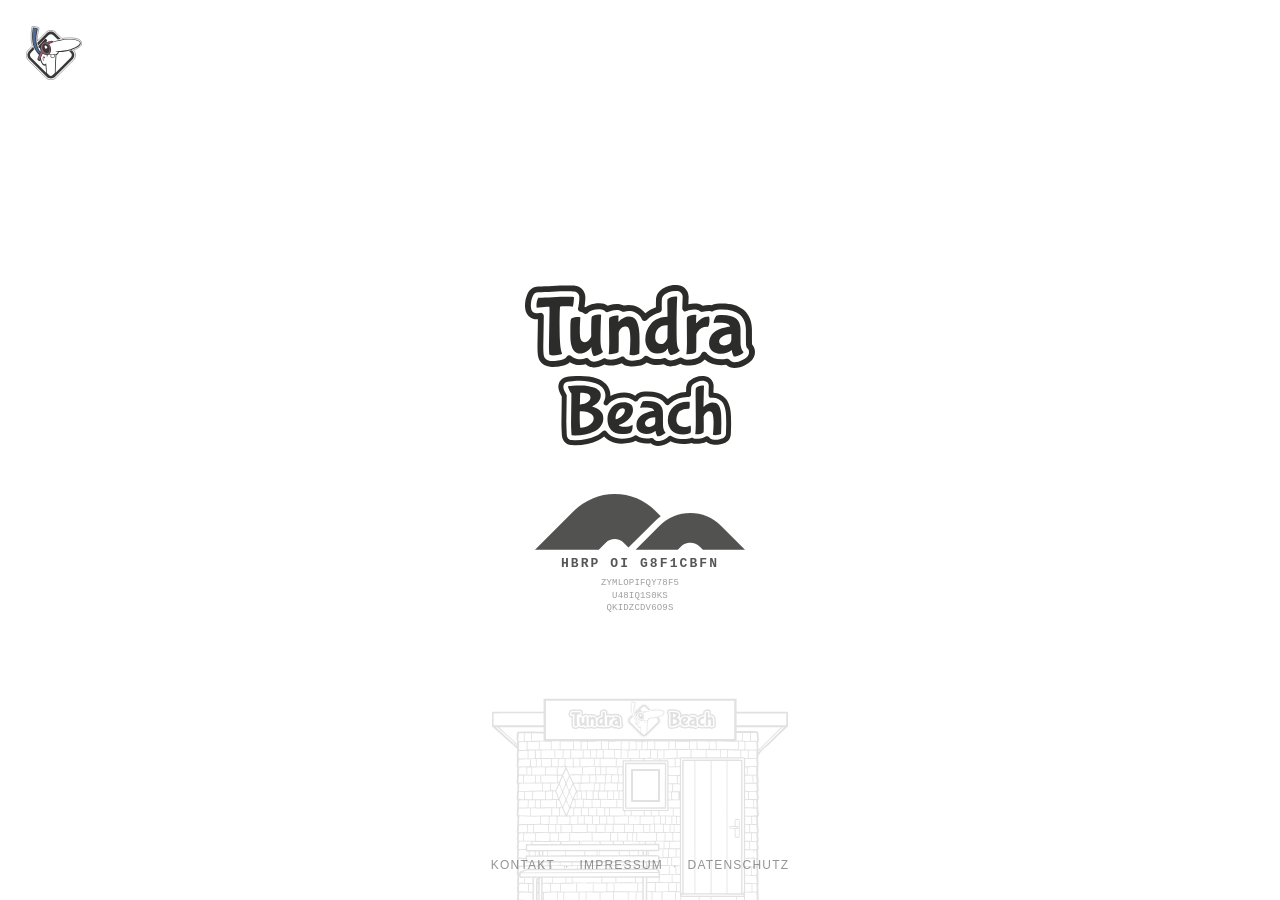
==== commit 34654454: "Platzhalter wieder aktiv: Seite vorerst zurückgenommen Co-Authored-By: Claude Sonnet 5.5 <noreply@an" ====
--- a/index.html
+++ b/index.html
@@ -3,14 +3,380 @@
 <head>
 <meta charset="UTF-8">
 <meta name="viewport" content="width=device-width, initial-scale=1">
-<meta http-equiv="Content-Security-Policy" content="default-src 'none'; script-src 'self'; style-src 'self'; img-src 'self' data:; connect-src 'self'; base-uri 'none'; form-action 'none'">
-<meta name="description" content="Tundra Beach – die Hütte in Lienz mit Uhr, Kalender, Wetter und Pegel.">
 <link rel="icon" type="image/svg+xml" href="web_bildmarke_tundra-beach.svg">
-<title>Tundra Beach</title>
-<script src="vorab.js"></script>
-<link rel="stylesheet" href="site.css">
+<title>Tundra Beach — Work in Progress</title>
+<script>
+  try{
+    if (sessionStorage.getItem('tbIntroSeen')) {
+      document.documentElement.classList.add('skip-intro');
+    } else {
+      sessionStorage.setItem('tbIntroSeen', '1');
+    }
+  }catch(e){}
+</script>
+<style>
+  :root{
+    --bg: #ffffff;
+    --ink: #2c2c2b;
+  }
+  *{ box-sizing: border-box; }
+  html,body{
+    margin:0;
+    padding:0;
+    height:100%;
+    background: var(--bg);
+    color: var(--ink);
+    font-family: -apple-system, BlinkMacSystemFont, "Segoe UI", Roboto, Helvetica, Arial, sans-serif;
+    overflow-x: hidden;
+  }
+
+  /* ---------- Background illustration ---------- */
+  .bg-photo{
+    position: fixed;
+    inset: 0;
+    z-index: 0;
+    display:flex;
+    align-items:flex-end;
+    justify-content:center;
+    overflow:hidden;
+    pointer-events:none;
+  }
+  .bg-photo img{
+    height: min(24vh, 210px);
+    width:auto;
+    max-width: 60vw;
+    opacity: 0.14;
+    transform: translateY(4%);
+  }
+
+  /* ---------- Brand mark, fixed top-left ---------- */
+  .brand-mark{
+    position: fixed;
+    top: clamp(14px, 3vh, 26px);
+    left: clamp(14px, 3vw, 26px);
+    z-index: 20;
+    display:block;
+    width: clamp(38px, 5.6vw, 56px);
+    opacity: 0;
+    animation: brandReveal .6s ease forwards;
+    animation-delay: 1.5s;
+    transition: transform .2s ease, opacity .2s ease;
+  }
+  .brand-mark:hover,
+  .brand-mark:focus-visible{
+    opacity: 1;
+    transform: scale(1.06);
+  }
+  .brand-mark img{
+    width:100%;
+    height:auto;
+    display:block;
+  }
+  @keyframes brandReveal{ to{ opacity: .94; } }
+
+  /* ---------- Intro ---------- */
+  #intro{
+    position: fixed;
+    inset: 0;
+    z-index: 50;
+    background: var(--bg);
+    display:flex;
+    align-items:center;
+    justify-content:center;
+    animation: introOut .5s ease forwards;
+    animation-delay: 1.5s;
+  }
+
+  @keyframes introOut{
+    to{ opacity: 0; visibility: hidden; }
+  }
+
+  .intro-mark{
+    position:absolute;
+    height:auto;
+    opacity:0;
+    transform-origin: 50% 50%;
+  }
+  .intro-wort{
+    width: min(64vw, 400px);
+    animation: introWortKF 1.5s ease-in-out 1 both;
+  }
+  .intro-bild{
+    width: min(54vw, 340px);
+    animation: introBildKF 1.5s ease-in-out 1 both;
+  }
+
+  @keyframes introWortKF{
+    0%   { opacity:0; transform:scale(.82); }
+    14%  { opacity:0; transform:scale(.82); }
+    20%  { opacity:1; transform:scale(1.08); }
+    26%  { opacity:1; transform:scale(1); }
+    50%  { opacity:1; transform:scale(1); }
+    58%  { opacity:0; transform:scale(1); }
+    100% { opacity:0; transform:scale(1); }
+  }
+  @keyframes introBildKF{
+    0%   { opacity:0; transform:scale(.82); }
+    58%  { opacity:0; transform:scale(.82); }
+    64%  { opacity:1; transform:scale(1.1); }
+    70%  { opacity:1; transform:scale(1); }
+    85%  { opacity:1; transform:scale(1); }
+    100% { opacity:0; transform:scale(7); }
+  }
+
+  .flash{
+    position:fixed;
+    inset:0;
+    background:#fff;
+    z-index: 51;
+    pointer-events:none;
+    opacity:0;
+  }
+  .flash-1{ animation: flash1KF 1.5s ease-out 1 both; }
+  .flash-2{ animation: flash2KF 1.5s ease-out 1 both; }
+  .flash-3{ animation: flash3KF 1.5s ease-out 1 both; }
+
+  @keyframes flash1KF{
+    0%   { opacity:0; }
+    14%  { opacity:0; }
+    17%  { opacity:.85; }
+    21%  { opacity:0; }
+    100% { opacity:0; }
+  }
+  @keyframes flash2KF{
+    0%   { opacity:0; }
+    57%  { opacity:0; }
+    59%  { opacity:.85; }
+    63%  { opacity:0; }
+    100% { opacity:0; }
+  }
+  @keyframes flash3KF{
+    0%   { opacity:0; }
+    87%  { opacity:0; }
+    90%  { opacity:.85; }
+    94%  { opacity:0; }
+    100% { opacity:0; }
+  }
+
+  @media (prefers-reduced-motion: reduce){
+    #intro{ display:none; }
+    .intro-mark,
+    .flash{ animation: none !important; }
+  }
+  html.skip-intro #intro{ display:none; }
+  html.skip-intro .intro-mark,
+  html.skip-intro .flash{ animation: none !important; }
+
+  /* ---------- Main (post-intro) ---------- */
+  body{
+    min-height:100dvh;
+    display:flex;
+    flex-direction:column;
+    align-items:center;
+    justify-content:center;
+    gap: clamp(28px, 6vh, 56px);
+    padding: 24px;
+  }
+  #main{
+    position: relative;
+    z-index: 1;
+    display:flex;
+    flex-direction:column;
+    align-items:center;
+    gap: clamp(26px, 5.5vh, 48px);
+    opacity: 0;
+    transform: translateY(12px);
+    animation: mainReveal .7s ease forwards;
+    animation-delay: 1.5s;
+  }
+  @keyframes mainReveal{
+    to{ opacity: 1; transform: translateY(0); }
+  }
+
+  .logo{
+    width: min(48vw, 230px);
+    height:auto;
+    display:block;
+  }
+
+  .status{
+    display:flex;
+    flex-direction:column;
+    align-items:center;
+    gap: 6px;
+  }
+  .wave-scene{
+    position: relative;
+    width: clamp(150px, 20vw, 210px);
+    aspect-ratio: 1040 / 276.33;
+    color: var(--ink);
+  }
+  .wave-scene svg{
+    width: 100%;
+    height: 100%;
+    display: block;
+    animation: waveWipe 5s ease-in-out infinite;
+  }
+  .wave-scene path{ fill: currentColor; opacity: 0.82; }
+  @keyframes waveWipe{
+    0%   { clip-path: inset(0 100% 0 0); }
+    45%  { clip-path: inset(0 0% 0 0); }
+    55%  { clip-path: inset(0 0% 0 0); }
+    100% { clip-path: inset(0 0% 0 100%); }
+  }
+
+  @media (prefers-reduced-motion: reduce){
+    .wave-scene svg{ animation: none; clip-path: none; }
+  }
+
+  .label{
+    font-family: "SFMono-Regular", Consolas, "Liberation Mono", Menlo, monospace;
+    font-size: clamp(11px, 1.4vw, 13px);
+    letter-spacing: 0.16em;
+    font-weight: 700;
+    color: var(--ink);
+    opacity: 0.8;
+    white-space: nowrap;
+  }
+  .label::before{
+    content: "HBRP OI G8F1CBFN";
+    animation: labelDecode 12s steps(1) infinite;
+  }
+  @keyframes labelDecode{
+    0%   { content: "HBRP OI G8F1CBFN"; }
+    3%   { content: "O6B9 M8 0O2RAK1V"; }
+    6%   { content: "RJNV GF YGWWQC38"; }
+    8%   { content: "HYF9 SX MECOSFOG"; }
+    11%  { content: "YR3X KX WNREK8PK"; }
+    14%  { content: "3YR9 OU DOCUZREN"; }
+    17%  { content: "UN5Z 3J QIP98Q1Z"; }
+    19%  { content: "XOI6 5F DHJK1EYY"; }
+    22%  { content: "37Q9 AH 8RVHS1K3"; }
+    25%  { content: "WOAQ 6L 6GT6MJXK"; }
+    27%  { content: "WORK 87 AU5BHXTP"; }
+    29%  { content: "WORK ID PFF5E8II"; }
+    31%  { content: "WORK IN P49KQ71N"; }
+    33%  { content: "WORK IN PRO8MTZX"; }
+    35%  { content: "WORK IN PROG272H"; }
+    37%  { content: "WORK IN PROGREPO"; }
+    39%  { content: "WORK IN PROGRESS"; }
+    83%  { content: "WORK IN PROGRESS"; }
+    85%  { content: "WORK IN PROGREPO"; }
+    87%  { content: "WORK IN PROG272H"; }
+    89%  { content: "WORK IN PRO8MTZX"; }
+    91%  { content: "WORK IN P49KQ71N"; }
+    93%  { content: "WORK ID PFF5E8II"; }
+    95%  { content: "WORK 87 AU5BHXTP"; }
+    97%  { content: "WOAQ 6L 6GT6MJXK"; }
+    100% { content: "HBRP OI G8F1CBFN"; }
+  }
+  @media (prefers-reduced-motion: reduce){
+    .label::before{ animation:none; content: "WORK IN PROGRESS"; }
+  }
+
+  .hacker-block{
+    width: clamp(96px, 13vw, 132px);
+    font-family: "SFMono-Regular", Consolas, "Liberation Mono", Menlo, monospace;
+    font-size: clamp(7px, 0.95vw, 9px);
+    font-weight: 400;
+    letter-spacing: 0.02em;
+    line-height: 1.4;
+    color: var(--ink);
+    opacity: 0.45;
+    text-align: center;
+  }
+  .hbline{ white-space: nowrap; overflow: hidden; }
+  .hbline1::before{ content:"ZYMLOPIFQY78F5"; animation: hbLine1 1.6s steps(1) infinite; }
+  .hbline2::before{ content:"U48IQ1S0KS"; animation: hbLine2 1.3s steps(1) infinite; }
+  .hbline3::before{ content:"QKIDZCDV6O9S"; animation: hbLine3 1.9s steps(1) infinite; }
+
+  @keyframes hbLine1{
+    0%   { content:"ZYMLOPIFQY78F5"; }
+    10%  { content:"M0NXYNJ3LVF7F4"; }
+    20%  { content:"UZCR9A1NX8F37M"; }
+    30%  { content:"3DWINK2L6LCHBK"; }
+    40%  { content:"40F1FJTAYVI7ZM"; }
+    50%  { content:"DN2Q8ZIW4DIJ0H"; }
+    60%  { content:"GHJSLL0JN9U5OQ"; }
+    70%  { content:"HXLE6SADVNYZVZ"; }
+    80%  { content:"Y0X8FLCXZ2OTOT"; }
+    90%  { content:"GUNPYS2F20QE6S"; }
+    100% { content:"ZYMLOPIFQY78F5"; }
+  }
+  @keyframes hbLine2{
+    0%   { content:"U48IQ1S0KS"; }
+    10%  { content:"Y2MYVMWAWS"; }
+    20%  { content:"MKQ0O0WZAH"; }
+    30%  { content:"68MA7TK62N"; }
+    40%  { content:"Q0397SMBGT"; }
+    50%  { content:"ECD0TX9SMG"; }
+    60%  { content:"ZZLQ3VII2Y"; }
+    70%  { content:"09LXQNR3YL"; }
+    80%  { content:"44KE8P37AH"; }
+    90%  { content:"V5EVA8RAU0"; }
+    100% { content:"U48IQ1S0KS"; }
+  }
+  @keyframes hbLine3{
+    0%   { content:"QKIDZCDV6O9S"; }
+    10%  { content:"K2D0OMH5KRRX"; }
+    20%  { content:"E9M9LW8FHIIJ"; }
+    30%  { content:"8FC6YKWOKVDV"; }
+    40%  { content:"1MTLHJ57AOYG"; }
+    50%  { content:"P2FKK2XQUCZB"; }
+    60%  { content:"TKIAS9SSH51E"; }
+    70%  { content:"CWKUVUCYRO9J"; }
+    80%  { content:"BSZ06OL70DNP"; }
+    90%  { content:"QKG1ABMILTDQ"; }
+    100% { content:"QKIDZCDV6O9S"; }
+  }
+  @media (prefers-reduced-motion: reduce){
+    .hbline1::before,
+    .hbline2::before,
+    .hbline3::before{ animation:none; }
+  }
+
+  .legal-footer{
+    position: fixed;
+    left: 0;
+    right: 0;
+    bottom: clamp(14px, 3vh, 28px);
+    z-index: 10;
+    display:flex;
+    justify-content:center;
+    align-items:center;
+    gap: 10px;
+    font-size: clamp(10px, 1.1vw, 12px);
+    letter-spacing: 0.1em;
+    text-transform: uppercase;
+    color: var(--ink);
+    opacity: 0.5;
+  }
+  .legal-footer a{
+    color: inherit;
+    text-decoration: none;
+    border-bottom: 1px solid transparent;
+    transition: opacity .2s ease, border-color .2s ease;
+  }
+  .legal-footer a:hover,
+  .legal-footer a:focus-visible{
+    opacity: 1;
+    border-color: currentColor;
+  }
+  .legal-footer span{ opacity:0.6; }
+
+  @media (prefers-reduced-motion: reduce){
+    #main{ animation:none; opacity: 1; transform:none; }
+    .brand-mark{ animation:none; opacity: .94; }
+  }
+  html.skip-intro #main{ animation:none !important; opacity: 1; transform:none; }
+  html.skip-intro .brand-mark{ animation:none !important; opacity: .94; }
+</style>
 </head>
 <body>
+
+  <div class="bg-photo" aria-hidden="true">
+    <img src="web_huette_tundra-beach.svg" alt="">
+  </div>
 
   <div id="intro" aria-hidden="true">
     <div class="flash flash-1"></div>
@@ -20,133 +386,36 @@
     <img class="intro-mark intro-bild" src="web_bildmarke_tundra-beach.svg" alt="">
   </div>
 
-  <a class="marke" href="#" aria-label="Zurück zum Anfang">
+  <a class="brand-mark" href="index.html" aria-label="Zur Startseite">
     <img src="web_bildmarke_tundra-beach.svg" alt="Tundra Beach">
   </a>
 
-  <main class="tour" id="tour">
-    <div class="buehne" id="buehne">
-      <h1 class="nur-leser">Tundra Beach</h1>
-
-      <div class="welt" id="welt">
-
-        <!-- Weiße Welt: ein Boden mit Raster, weichem Hüttenschatten und Nebel am Rand (Tiefe) -->
-        <div class="aussen" id="aussen" aria-hidden="true">
-          <div class="f boden-aussen"></div>
-        </div>
-
-        <!-- Hütte als 3D-Körper: Langseite (Fassade) vorn, halb so tief wie breit -->
-        <div class="huette" id="huette">
-          <img class="f fassade" src="web_huette_tundra-beach.svg" alt="Die Tundra-Beach-Hütte mit Schild über der Tür">
-          <div class="f tuer" id="tuer">
-            <div class="tuer-vorn"><img src="web_huette_tundra-beach.svg" alt=""></div>
-            <div class="tuer-hinten"></div>
-          </div>
-
-          <div class="raum" aria-hidden="true">
-            <div class="f wand wand-hinten"></div>
-            <div class="f wand wand-links"><img src="web_wortmarke_tundra-beach.svg" alt=""></div>
-            <div class="f wand wand-rechts"></div>
-            <div class="f wand wand-vorn"></div>
-            <div class="f boden-innen"></div>
-            <div class="f decke-innen"></div>
-            <div class="f dach"></div>
-            <div class="f fenster-rahmen"></div>
-            <div class="f aussicht" id="aussicht">
-              <div class="aussicht-boden"></div>
-              <div class="aussicht-ebene" data-art="sonne"><i class="sonne"></i></div>
-              <div class="aussicht-ebene" data-art="wolken"><i class="wolke wo1"></i><i class="wolke wo2"></i><i class="wolke wo3"></i></div>
-              <div class="aussicht-ebene" data-art="regen" id="aussicht-regen"></div>
-              <div class="aussicht-ebene" data-art="schnee" id="aussicht-schnee"></div>
-              <div class="aussicht-ebene" data-art="nebel"><i class="nebel nb1"></i><i class="nebel nb2"></i><i class="nebel nb3"></i></div>
-              <div class="aussicht-ebene" data-art="blitz"><i class="blitz"></i></div>
-            </div>
-          </div>
-
-          <!-- Wandobjekte (an der Rückwand bzw. in der Fensterscheibe) -->
-          <section class="f tafel" id="uhr" aria-labelledby="uhr-titel">
-            <header class="tafel-kopf"><span class="tafel-nr">01</span><h2 id="uhr-titel">Uhr</h2></header>
-            <svg class="uhr-svg" viewBox="-100 -100 200 200" role="img" aria-label="Analoguhr">
-              <circle class="uhr-rand" r="94"/>
-              <path class="uhr-teilung" d="M0-86V-74M0 86V74M-86 0H-74M86 0H74"/>
-              <path class="uhr-strich" d="M43-74.5L37-64.1M74.5-43L64.1-37M74.5 43L64.1 37M43 74.5L37 64.1M-43 74.5L-37 64.1M-74.5 43L-64.1 37M-74.5-43L-64.1-37M-43-74.5L-37-64.1"/>
-              <line class="zeiger zeiger-h" id="uhr-h" x1="0" y1="6" x2="0" y2="-46"/>
-              <line class="zeiger zeiger-m" id="uhr-m" x1="0" y1="8" x2="0" y2="-68"/>
-              <line class="zeiger zeiger-s" id="uhr-s" x1="0" y1="14" x2="0" y2="-76"/>
-              <circle class="uhr-nabe" r="5"/>
-            </svg>
-            <p class="uhr-digital" id="uhr-zeit">--:--:--</p>
-            <p class="tafel-fuss" id="uhr-datum">&nbsp;</p>
-            <p class="tafel-fuss klein">Lienz, Osttirol</p>
-          </section>
-
-          <section class="f tafel" id="kalender" aria-labelledby="kal-titel">
-            <header class="tafel-kopf"><span class="tafel-nr">02</span><h2 id="kal-titel">Kalender</h2></header>
-            <p class="kal-monat" id="kal-monat">&nbsp;</p>
-            <div class="kal-raster" id="kal-raster"></div>
-          </section>
-
-          <section class="f tafel" id="pegel" aria-labelledby="pegel-titel">
-            <header class="tafel-kopf"><span class="tafel-nr">03</span><h2 id="pegel-titel">Pegel Isel in Lienz</h2></header>
-            <div class="pegel-zeile">
-              <div class="latte" id="latte" role="img" aria-label="Pegellatte">
-                <span class="latte-wasser"></span>
-                <span class="latte-skala"><i>400</i><i>300</i><i>200</i><i>100</i><i>0</i></span>
-              </div>
-              <div class="pegel-text">
-                <p class="pegel-wert"><span id="pegel-wert">–</span> <small>cm</small></p>
-                <p class="pegel-sub" id="pegel-tendenz">Wasserstand</p>
-                <dl class="werte eng">
-                  <div><dt>Wassertemperatur</dt><dd id="pegel-temp">–</dd></div>
-                </dl>
-              </div>
-            </div>
-            <p class="tafel-fuss klein" id="pegel-stand">Stand: –</p>
-            <p class="tafel-fuss klein">Messstelle Lienz am Fluss Isel, kurz vor der Mündung in die Drau. Quelle: Land Tirol, Hydro Online</p>
-          </section>
-
-          <section class="f tafel" id="wetter" aria-labelledby="wetter-titel">
-            <header class="tafel-kopf"><span class="tafel-nr">04</span><h2 id="wetter-titel">Wetter in Lienz</h2></header>
-            <div class="wetter-kopf">
-              <div class="wetter-icon" id="wetter-icon" aria-hidden="true">
-                <svg data-icon="sonne" viewBox="0 0 64 64"><circle cx="32" cy="32" r="11"/><path d="M32 6V14M32 50V58M6 32H14M50 32H58M13.6 13.6L19.3 19.3M44.7 44.7L50.4 50.4M13.6 50.4L19.3 44.7M44.7 19.3L50.4 13.6"/></svg>
-                <svg data-icon="teils" viewBox="0 0 64 64"><circle cx="23" cy="23" r="8"/><path d="M23 7V11M7 23H11M11.7 11.7L14.5 14.5M34.3 11.7L31.5 14.5"/><path d="M24 54H46A9 9 0 0 0 46 36A13 13 0 0 0 21 39A8 8 0 0 0 24 54Z"/></svg>
-                <svg data-icon="wolken" viewBox="0 0 64 64"><path d="M18 50H46A10 10 0 0 0 46 30A15 15 0 0 0 17 33A9.5 9.5 0 0 0 18 50Z"/></svg>
-                <svg data-icon="regen" viewBox="0 0 64 64"><path d="M18 40H46A10 10 0 0 0 46 20A15 15 0 0 0 17 23A9.5 9.5 0 0 0 18 40Z"/><path d="M22 47L19 56M33 47L30 56M44 47L41 56"/></svg>
-                <svg data-icon="schnee" viewBox="0 0 64 64"><path d="M18 40H46A10 10 0 0 0 46 20A15 15 0 0 0 17 23A9.5 9.5 0 0 0 18 40Z"/><path d="M22 48V50M33 48V50M44 48V50M27 55V57M38 55V57"/></svg>
-                <svg data-icon="nebel" viewBox="0 0 64 64"><path d="M10 24H54M16 34H58M10 44H48M18 54H52"/></svg>
-                <svg data-icon="gewitter" viewBox="0 0 64 64"><path d="M18 38H46A10 10 0 0 0 46 18A15 15 0 0 0 17 21A9.5 9.5 0 0 0 18 38Z"/><path d="M34 38L27 48H36L30 58"/></svg>
-              </div>
-              <div>
-                <p class="wetter-temp"><span id="wetter-temp">–</span></p>
-                <p class="wetter-text" id="wetter-text">Keine Daten</p>
-              </div>
-            </div>
-            <dl class="werte">
-              <div><dt>Gefühlt</dt><dd id="wetter-gefuehlt">–</dd></div>
-              <div><dt>Wind</dt><dd id="wetter-wind">–</dd></div>
-              <div><dt>Luftfeuchte</dt><dd id="wetter-feuchte">–</dd></div>
-              <div><dt>Niederschlag</dt><dd id="wetter-regen">–</dd></div>
-            </dl>
-            <p class="tafel-fuss klein" id="wetter-stand">Stand: –</p>
-            <p class="tafel-fuss klein">Quelle: Open-Meteo.com</p>
-          </section>
-        </div>
+  <div id="main">
+    <img class="logo" src="web_wortmarke_tundra-beach.svg" alt="Tundra Beach">
+
+    <div class="status">
+      <div class="wave-scene" aria-hidden="true">
+        <svg viewBox="0 0 1040 276.33">
+          <path d="M315.83,276.33l34.72-34.72c11.9-11.79,27.6-18.28,44.19-18.28s32.24,6.33,44.24,18.33l23.86,23.87,132.32-132.32c8.67-8.59,17.87-16.48,27.57-23.63l-25.83-25.83C542.9,29.74,471.1,0,394.74,0c-37.7,0-74.45,7.3-109.23,21.69-34.54,14.28-65.56,34.93-92.2,61.33L0,276.33h315.83Z"/>
+          <path d="M706.83,276.33l15.17-15.17c9.5-9.42,21.28-15.66,34.05-18.21,4.28-.85,8.68-1.29,13.13-1.29,18.12,0,34.46,6.77,47.27,19.58l15.09,15.09h208.45l-119.3-119.33c-40.46-40.47-94.27-62.76-151.51-62.76-28.26,0-55.8,5.47-81.86,16.25-14.59,6.03-28.34,13.58-41.14,22.56-9.9,6.95-19.23,14.76-27.94,23.39l-119.89,119.89h208.48Z"/>
+        </svg>
       </div>
-
-      <p class="hinweis" id="hinweis" aria-hidden="true">Scrollen, um einzutreten</p>
+      <div class="label" role="text" aria-label="Work in Progress"></div>
+      <div class="hacker-block" aria-hidden="true">
+        <div class="hbline hbline1"></div>
+        <div class="hbline hbline2"></div>
+        <div class="hbline hbline3"></div>
+      </div>
     </div>
-  </main>
-
-  <nav class="legal-footer" aria-label="Rechtliches">
+  </div>
+
+  <div class="legal-footer">
     <a href="mailto:info@tundra-beach.at">Kontakt</a>
     <span aria-hidden="true">&middot;</span>
     <a href="impressum.html">Impressum</a>
     <span aria-hidden="true">&middot;</span>
     <a href="datenschutz.html">Datenschutz</a>
-  </nav>
-
-  <script src="raum.js" defer></script>
-  <script src="tour.js" defer></script>
+  </div>
+
 </body>
 </html>
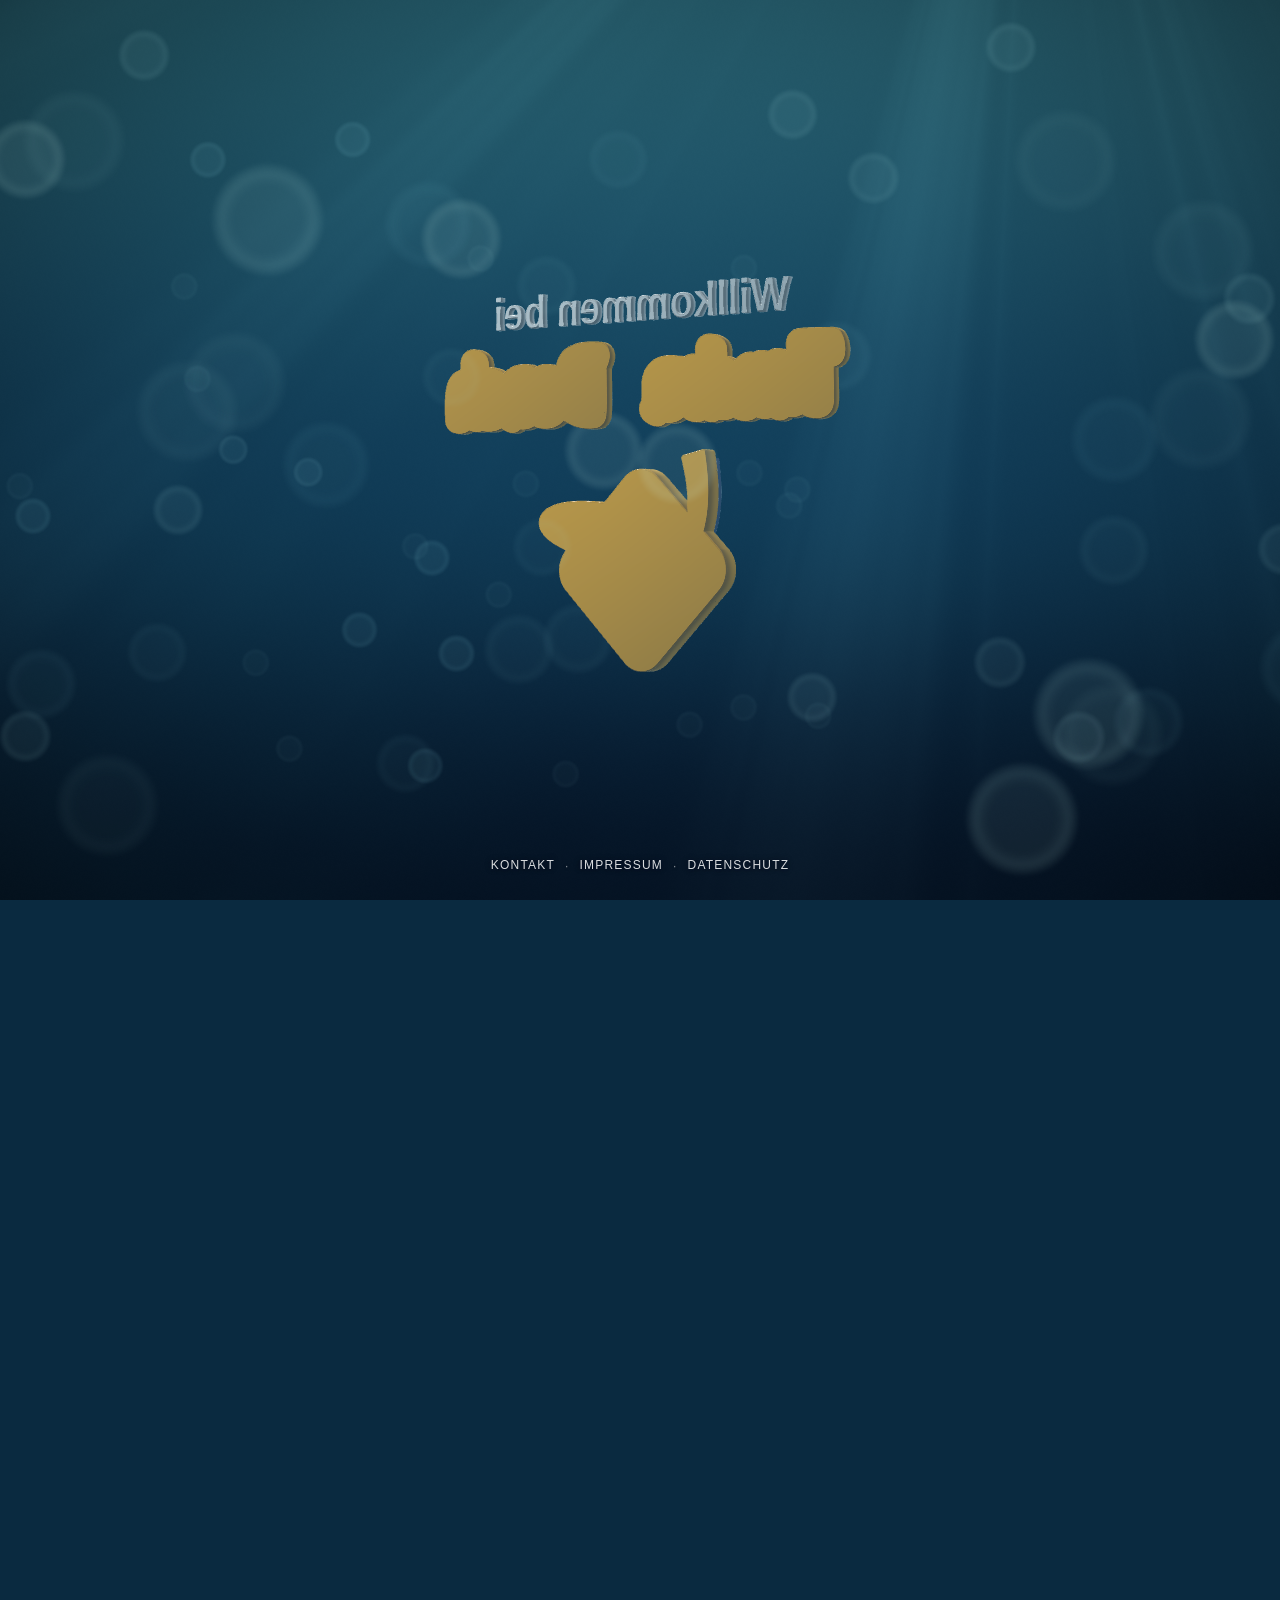
==== commit aabf28c1: "Unterwasser-Seite live geschaltet - index.html = Unterwasser-Seite (vorher marke.html), wip.html = P" ====
--- a/index.html
+++ b/index.html
@@ -3,419 +3,64 @@
 <head>
 <meta charset="UTF-8">
 <meta name="viewport" content="width=device-width, initial-scale=1">
+<meta http-equiv="Content-Security-Policy" content="default-src 'none'; script-src 'self'; style-src 'self'; img-src 'self' data:; connect-src 'self'; base-uri 'none'; form-action 'none'">
+<meta name="description" content="Tundra Beach – unter Wasser: die Bildmarke in 3D und vier Blasen mit Wasserstand, Wetter, Kalender und Kontakt.">
 <link rel="icon" type="image/svg+xml" href="web_bildmarke_tundra-beach.svg">
-<title>Tundra Beach — Work in Progress</title>
-<script>
-  try{
-    if (sessionStorage.getItem('tbIntroSeen')) {
-      document.documentElement.classList.add('skip-intro');
-    } else {
-      sessionStorage.setItem('tbIntroSeen', '1');
-    }
-  }catch(e){}
-</script>
-<style>
-  :root{
-    --bg: #ffffff;
-    --ink: #2c2c2b;
-  }
-  *{ box-sizing: border-box; }
-  html,body{
-    margin:0;
-    padding:0;
-    height:100%;
-    background: var(--bg);
-    color: var(--ink);
-    font-family: -apple-system, BlinkMacSystemFont, "Segoe UI", Roboto, Helvetica, Arial, sans-serif;
-    overflow-x: hidden;
-  }
-
-  /* ---------- Background illustration ---------- */
-  .bg-photo{
-    position: fixed;
-    inset: 0;
-    z-index: 0;
-    display:flex;
-    align-items:flex-end;
-    justify-content:center;
-    overflow:hidden;
-    pointer-events:none;
-  }
-  .bg-photo img{
-    height: min(24vh, 210px);
-    width:auto;
-    max-width: 60vw;
-    opacity: 0.14;
-    transform: translateY(4%);
-  }
-
-  /* ---------- Brand mark, fixed top-left ---------- */
-  .brand-mark{
-    position: fixed;
-    top: clamp(14px, 3vh, 26px);
-    left: clamp(14px, 3vw, 26px);
-    z-index: 20;
-    display:block;
-    width: clamp(38px, 5.6vw, 56px);
-    opacity: 0;
-    animation: brandReveal .6s ease forwards;
-    animation-delay: 1.5s;
-    transition: transform .2s ease, opacity .2s ease;
-  }
-  .brand-mark:hover,
-  .brand-mark:focus-visible{
-    opacity: 1;
-    transform: scale(1.06);
-  }
-  .brand-mark img{
-    width:100%;
-    height:auto;
-    display:block;
-  }
-  @keyframes brandReveal{ to{ opacity: .94; } }
-
-  /* ---------- Intro ---------- */
-  #intro{
-    position: fixed;
-    inset: 0;
-    z-index: 50;
-    background: var(--bg);
-    display:flex;
-    align-items:center;
-    justify-content:center;
-    animation: introOut .5s ease forwards;
-    animation-delay: 1.5s;
-  }
-
-  @keyframes introOut{
-    to{ opacity: 0; visibility: hidden; }
-  }
-
-  .intro-mark{
-    position:absolute;
-    height:auto;
-    opacity:0;
-    transform-origin: 50% 50%;
-  }
-  .intro-wort{
-    width: min(64vw, 400px);
-    animation: introWortKF 1.5s ease-in-out 1 both;
-  }
-  .intro-bild{
-    width: min(54vw, 340px);
-    animation: introBildKF 1.5s ease-in-out 1 both;
-  }
-
-  @keyframes introWortKF{
-    0%   { opacity:0; transform:scale(.82); }
-    14%  { opacity:0; transform:scale(.82); }
-    20%  { opacity:1; transform:scale(1.08); }
-    26%  { opacity:1; transform:scale(1); }
-    50%  { opacity:1; transform:scale(1); }
-    58%  { opacity:0; transform:scale(1); }
-    100% { opacity:0; transform:scale(1); }
-  }
-  @keyframes introBildKF{
-    0%   { opacity:0; transform:scale(.82); }
-    58%  { opacity:0; transform:scale(.82); }
-    64%  { opacity:1; transform:scale(1.1); }
-    70%  { opacity:1; transform:scale(1); }
-    85%  { opacity:1; transform:scale(1); }
-    100% { opacity:0; transform:scale(7); }
-  }
-
-  .flash{
-    position:fixed;
-    inset:0;
-    background:#fff;
-    z-index: 51;
-    pointer-events:none;
-    opacity:0;
-  }
-  .flash-1{ animation: flash1KF 1.5s ease-out 1 both; }
-  .flash-2{ animation: flash2KF 1.5s ease-out 1 both; }
-  .flash-3{ animation: flash3KF 1.5s ease-out 1 both; }
-
-  @keyframes flash1KF{
-    0%   { opacity:0; }
-    14%  { opacity:0; }
-    17%  { opacity:.85; }
-    21%  { opacity:0; }
-    100% { opacity:0; }
-  }
-  @keyframes flash2KF{
-    0%   { opacity:0; }
-    57%  { opacity:0; }
-    59%  { opacity:.85; }
-    63%  { opacity:0; }
-    100% { opacity:0; }
-  }
-  @keyframes flash3KF{
-    0%   { opacity:0; }
-    87%  { opacity:0; }
-    90%  { opacity:.85; }
-    94%  { opacity:0; }
-    100% { opacity:0; }
-  }
-
-  @media (prefers-reduced-motion: reduce){
-    #intro{ display:none; }
-    .intro-mark,
-    .flash{ animation: none !important; }
-  }
-  html.skip-intro #intro{ display:none; }
-  html.skip-intro .intro-mark,
-  html.skip-intro .flash{ animation: none !important; }
-
-  /* ---------- Main (post-intro) ---------- */
-  body{
-    min-height:100dvh;
-    display:flex;
-    flex-direction:column;
-    align-items:center;
-    justify-content:center;
-    gap: clamp(28px, 6vh, 56px);
-    padding: 24px;
-  }
-  #main{
-    position: relative;
-    z-index: 1;
-    display:flex;
-    flex-direction:column;
-    align-items:center;
-    gap: clamp(26px, 5.5vh, 48px);
-    opacity: 0;
-    transform: translateY(12px);
-    animation: mainReveal .7s ease forwards;
-    animation-delay: 1.5s;
-  }
-  @keyframes mainReveal{
-    to{ opacity: 1; transform: translateY(0); }
-  }
-
-  .logo{
-    width: min(48vw, 230px);
-    height:auto;
-    display:block;
-  }
-
-  .status{
-    display:flex;
-    flex-direction:column;
-    align-items:center;
-    gap: 6px;
-  }
-  .wave-scene{
-    position: relative;
-    width: clamp(150px, 20vw, 210px);
-    aspect-ratio: 1040 / 276.33;
-    color: var(--ink);
-  }
-  .wave-scene svg{
-    width: 100%;
-    height: 100%;
-    display: block;
-    animation: waveWipe 5s ease-in-out infinite;
-  }
-  .wave-scene path{ fill: currentColor; opacity: 0.82; }
-  @keyframes waveWipe{
-    0%   { clip-path: inset(0 100% 0 0); }
-    45%  { clip-path: inset(0 0% 0 0); }
-    55%  { clip-path: inset(0 0% 0 0); }
-    100% { clip-path: inset(0 0% 0 100%); }
-  }
-
-  @media (prefers-reduced-motion: reduce){
-    .wave-scene svg{ animation: none; clip-path: none; }
-  }
-
-  .label{
-    font-family: "SFMono-Regular", Consolas, "Liberation Mono", Menlo, monospace;
-    font-size: clamp(11px, 1.4vw, 13px);
-    letter-spacing: 0.16em;
-    font-weight: 700;
-    color: var(--ink);
-    opacity: 0.8;
-    white-space: nowrap;
-  }
-  .label::before{
-    content: "HBRP OI G8F1CBFN";
-    animation: labelDecode 12s steps(1) infinite;
-  }
-  @keyframes labelDecode{
-    0%   { content: "HBRP OI G8F1CBFN"; }
-    3%   { content: "O6B9 M8 0O2RAK1V"; }
-    6%   { content: "RJNV GF YGWWQC38"; }
-    8%   { content: "HYF9 SX MECOSFOG"; }
-    11%  { content: "YR3X KX WNREK8PK"; }
-    14%  { content: "3YR9 OU DOCUZREN"; }
-    17%  { content: "UN5Z 3J QIP98Q1Z"; }
-    19%  { content: "XOI6 5F DHJK1EYY"; }
-    22%  { content: "37Q9 AH 8RVHS1K3"; }
-    25%  { content: "WOAQ 6L 6GT6MJXK"; }
-    27%  { content: "WORK 87 AU5BHXTP"; }
-    29%  { content: "WORK ID PFF5E8II"; }
-    31%  { content: "WORK IN P49KQ71N"; }
-    33%  { content: "WORK IN PRO8MTZX"; }
-    35%  { content: "WORK IN PROG272H"; }
-    37%  { content: "WORK IN PROGREPO"; }
-    39%  { content: "WORK IN PROGRESS"; }
-    83%  { content: "WORK IN PROGRESS"; }
-    85%  { content: "WORK IN PROGREPO"; }
-    87%  { content: "WORK IN PROG272H"; }
-    89%  { content: "WORK IN PRO8MTZX"; }
-    91%  { content: "WORK IN P49KQ71N"; }
-    93%  { content: "WORK ID PFF5E8II"; }
-    95%  { content: "WORK 87 AU5BHXTP"; }
-    97%  { content: "WOAQ 6L 6GT6MJXK"; }
-    100% { content: "HBRP OI G8F1CBFN"; }
-  }
-  @media (prefers-reduced-motion: reduce){
-    .label::before{ animation:none; content: "WORK IN PROGRESS"; }
-  }
-
-  .hacker-block{
-    width: clamp(96px, 13vw, 132px);
-    font-family: "SFMono-Regular", Consolas, "Liberation Mono", Menlo, monospace;
-    font-size: clamp(7px, 0.95vw, 9px);
-    font-weight: 400;
-    letter-spacing: 0.02em;
-    line-height: 1.4;
-    color: var(--ink);
-    opacity: 0.45;
-    text-align: center;
-  }
-  .hbline{ white-space: nowrap; overflow: hidden; }
-  .hbline1::before{ content:"ZYMLOPIFQY78F5"; animation: hbLine1 1.6s steps(1) infinite; }
-  .hbline2::before{ content:"U48IQ1S0KS"; animation: hbLine2 1.3s steps(1) infinite; }
-  .hbline3::before{ content:"QKIDZCDV6O9S"; animation: hbLine3 1.9s steps(1) infinite; }
-
-  @keyframes hbLine1{
-    0%   { content:"ZYMLOPIFQY78F5"; }
-    10%  { content:"M0NXYNJ3LVF7F4"; }
-    20%  { content:"UZCR9A1NX8F37M"; }
-    30%  { content:"3DWINK2L6LCHBK"; }
-    40%  { content:"40F1FJTAYVI7ZM"; }
-    50%  { content:"DN2Q8ZIW4DIJ0H"; }
-    60%  { content:"GHJSLL0JN9U5OQ"; }
-    70%  { content:"HXLE6SADVNYZVZ"; }
-    80%  { content:"Y0X8FLCXZ2OTOT"; }
-    90%  { content:"GUNPYS2F20QE6S"; }
-    100% { content:"ZYMLOPIFQY78F5"; }
-  }
-  @keyframes hbLine2{
-    0%   { content:"U48IQ1S0KS"; }
-    10%  { content:"Y2MYVMWAWS"; }
-    20%  { content:"MKQ0O0WZAH"; }
-    30%  { content:"68MA7TK62N"; }
-    40%  { content:"Q0397SMBGT"; }
-    50%  { content:"ECD0TX9SMG"; }
-    60%  { content:"ZZLQ3VII2Y"; }
-    70%  { content:"09LXQNR3YL"; }
-    80%  { content:"44KE8P37AH"; }
-    90%  { content:"V5EVA8RAU0"; }
-    100% { content:"U48IQ1S0KS"; }
-  }
-  @keyframes hbLine3{
-    0%   { content:"QKIDZCDV6O9S"; }
-    10%  { content:"K2D0OMH5KRRX"; }
-    20%  { content:"E9M9LW8FHIIJ"; }
-    30%  { content:"8FC6YKWOKVDV"; }
-    40%  { content:"1MTLHJ57AOYG"; }
-    50%  { content:"P2FKK2XQUCZB"; }
-    60%  { content:"TKIAS9SSH51E"; }
-    70%  { content:"CWKUVUCYRO9J"; }
-    80%  { content:"BSZ06OL70DNP"; }
-    90%  { content:"QKG1ABMILTDQ"; }
-    100% { content:"QKIDZCDV6O9S"; }
-  }
-  @media (prefers-reduced-motion: reduce){
-    .hbline1::before,
-    .hbline2::before,
-    .hbline3::before{ animation:none; }
-  }
-
-  .legal-footer{
-    position: fixed;
-    left: 0;
-    right: 0;
-    bottom: clamp(14px, 3vh, 28px);
-    z-index: 10;
-    display:flex;
-    justify-content:center;
-    align-items:center;
-    gap: 10px;
-    font-size: clamp(10px, 1.1vw, 12px);
-    letter-spacing: 0.1em;
-    text-transform: uppercase;
-    color: var(--ink);
-    opacity: 0.5;
-  }
-  .legal-footer a{
-    color: inherit;
-    text-decoration: none;
-    border-bottom: 1px solid transparent;
-    transition: opacity .2s ease, border-color .2s ease;
-  }
-  .legal-footer a:hover,
-  .legal-footer a:focus-visible{
-    opacity: 1;
-    border-color: currentColor;
-  }
-  .legal-footer span{ opacity:0.6; }
-
-  @media (prefers-reduced-motion: reduce){
-    #main{ animation:none; opacity: 1; transform:none; }
-    .brand-mark{ animation:none; opacity: .94; }
-  }
-  html.skip-intro #main{ animation:none !important; opacity: 1; transform:none; }
-  html.skip-intro .brand-mark{ animation:none !important; opacity: .94; }
-</style>
+<title>Tundra Beach</title>
+<link rel="stylesheet" href="marke.css">
 </head>
 <body>
 
-  <div class="bg-photo" aria-hidden="true">
-    <img src="web_huette_tundra-beach.svg" alt="">
-  </div>
+  <!-- Home-Logo oben links: bewegt sich nur leicht mit dem Zeiger, ein Klick bringt dich zurück und startet von vorn -->
+  <button class="mini" id="mini" type="button" aria-label="Zur Startseite, Animation von vorn starten" title="Zur Startseite">
+    <canvas id="mini3d" aria-hidden="true"></canvas>
+  </button>
 
-  <div id="intro" aria-hidden="true">
-    <div class="flash flash-1"></div>
-    <div class="flash flash-2"></div>
-    <div class="flash flash-3"></div>
-    <img class="intro-mark intro-wort" src="web_wortmarke_tundra-beach.svg" alt="">
-    <img class="intro-mark intro-bild" src="web_bildmarke_tundra-beach.svg" alt="">
-  </div>
+  <!-- Im Untermenü: Pfeil nach oben, zurück zur Startseite -->
+  <button class="zurueck" id="zurueck" type="button" hidden><span aria-hidden="true">←</span> Zurück zur Startseite</button>
 
-  <a class="brand-mark" href="index.html" aria-label="Zur Startseite">
-    <img src="web_bildmarke_tundra-beach.svg" alt="Tundra Beach">
-  </a>
+  <main class="tour" id="tour">
+    <div class="buehne">
+      <h1 class="titel" id="titel"><span>Willkommen bei</span><strong>Tundra Beach</strong></h1>
 
-  <div id="main">
-    <img class="logo" src="web_wortmarke_tundra-beach.svg" alt="Tundra Beach">
+      <!-- Ohne WebGL bleibt die flache Bildmarke stehen. Mit WebGL schwebt sie als 3D-Körper im Wasser. -->
+      <img class="flach" src="web_marke-gelb_tundra-beach.svg" alt="Bildmarke von Tundra Beach: ein Schild mit einem Kopf, riesiger Nase, Taucherbrille und Schnorchel">
+      <canvas class="marke3d" id="marke3d" role="img" aria-label="Tundra Beach unter Wasser: die Bildmarke in 3D. Ziehen dreht sie, Scrollen schaut nach unten: dort schweben die Blasen zu Wasserstand, Wetter, Kalender und Kontakt."></canvas>
 
-    <div class="status">
-      <div class="wave-scene" aria-hidden="true">
-        <svg viewBox="0 0 1040 276.33">
-          <path d="M315.83,276.33l34.72-34.72c11.9-11.79,27.6-18.28,44.19-18.28s32.24,6.33,44.24,18.33l23.86,23.87,132.32-132.32c8.67-8.59,17.87-16.48,27.57-23.63l-25.83-25.83C542.9,29.74,471.1,0,394.74,0c-37.7,0-74.45,7.3-109.23,21.69-34.54,14.28-65.56,34.93-92.2,61.33L0,276.33h315.83Z"/>
-          <path d="M706.83,276.33l15.17-15.17c9.5-9.42,21.28-15.66,34.05-18.21,4.28-.85,8.68-1.29,13.13-1.29,18.12,0,34.46,6.77,47.27,19.58l15.09,15.09h208.45l-119.3-119.33c-40.46-40.47-94.27-62.76-151.51-62.76-28.26,0-55.8,5.47-81.86,16.25-14.59,6.03-28.34,13.58-41.14,22.56-9.9,6.95-19.23,14.76-27.94,23.39l-119.89,119.89h208.48Z"/>
-        </svg>
-      </div>
-      <div class="label" role="text" aria-label="Work in Progress"></div>
-      <div class="hacker-block" aria-hidden="true">
-        <div class="hbline hbline1"></div>
-        <div class="hbline hbline2"></div>
-        <div class="hbline hbline3"></div>
-      </div>
+      <div class="blasen" id="blasen"></div>
+      <p class="spielstand" id="spielstand" aria-hidden="true">Geplatzt: 0</p>
+      <button class="runter" id="runter" type="button" tabindex="-1" aria-label="Nach unten scrollen zu den Bereichen">Scroll down <span aria-hidden="true">&darr;</span></button>
+      <!-- Menü für die ruhige Variante (reduzierte Bewegung): ohne Flug direkt zu den Bereichen -->
+      <nav class="menue" id="menue" aria-label="Bereiche">
+        <button type="button" data-ziel="wasserstand">Wasserstand</button>
+        <button type="button" data-ziel="wetter">Wetter</button>
+        <button type="button" data-ziel="kalender">Kalender</button>
+        <button type="button" data-ziel="kontakt">Kontakt</button>
+      </nav>
+      <button class="nachoben" id="nachoben" type="button" tabindex="-1" aria-label="Nach oben zum Anfang"><span aria-hidden="true">&uarr;</span> To the top</button>
     </div>
-  </div>
+  </main>
 
-  <div class="legal-footer">
+  <!-- Inhalte als Text: für Screenreader und wenn 3D nicht läuft -->
+  <section class="daten" id="daten" aria-label="Inhalte">
+    <article id="d-wasserstand"><h2>Wasserstand</h2><div class="zeilen"></div></article>
+    <article id="d-wetter"><h2>Wetter in Lienz</h2><div class="zeilen"></div></article>
+    <article id="d-kalender"><h2>Kalender und Uhr</h2><div class="zeilen"></div></article>
+    <article id="d-kontakt"><h2>Kontakt</h2><div class="zeilen"></div></article>
+  </section>
+
+  <nav class="legal-footer" aria-label="Rechtliches">
     <a href="mailto:info@tundra-beach.at">Kontakt</a>
     <span aria-hidden="true">&middot;</span>
     <a href="impressum.html">Impressum</a>
     <span aria-hidden="true">&middot;</span>
     <a href="datenschutz.html">Datenschutz</a>
-  </div>
+  </nav>
 
+  <script src="geometrie.js"></script>
+  <script src="schrift3d.js"></script>
+  <script src="daten.js"></script>
+  <script src="symbole.js"></script>
+  <script src="marke3d.js" defer></script>
 </body>
 </html>
--- a/marke.css
+++ b/marke.css
@@ -0,0 +1,173 @@
+:root{
+  --ink: #2c2c2b;
+  --text: #f2fbff;
+  --wasser-oben: #3f8f9c;
+  --wasser-mitte: #17566f;
+  --wasser-unten: #0a2a40;
+}
+*{ box-sizing: border-box; }
+html, body{ margin: 0; color: var(--text); }
+html{ background: var(--wasser-unten); }
+html.untermenue{ overflow: hidden; }
+body{
+  font-family: -apple-system, BlinkMacSystemFont, "Segoe UI", Roboto, Helvetica, Arial, sans-serif;
+  background: linear-gradient(180deg, var(--wasser-oben) 0%, var(--wasser-mitte) 42%, var(--wasser-unten) 100%) fixed;
+}
+img{ display: block; }
+button{ font: inherit; color: inherit; }
+.nur-leser{ position: absolute; width: 1px; height: 1px; overflow: hidden; clip: rect(0 0 0 0); white-space: nowrap; }
+
+/* Ohne 3D: eine Bildschirmhöhe, flache Bildmarke in der Mitte, darunter die Inhalte als Text */
+.tour{ height: 100svh; }
+.buehne{ position: sticky; top: 0; height: 100svh; display: grid; place-content: center; justify-items: center; gap: clamp(14px, 3svh, 30px); overflow: hidden; }
+.flach{ width: min(60vw, 52svh, 520px); height: auto; filter: drop-shadow(0 18px 24px rgba(0, 20, 40, .35)); }
+.titel{ margin: 0; text-align: center; text-shadow: 0 2px 14px rgba(0, 30, 50, .55); }
+.titel span{ display: block; font-size: clamp(14px, 1.7vw, 22px); font-weight: 500; letter-spacing: .3em; text-transform: uppercase; opacity: .92; }
+.titel strong{ display: block; font-size: clamp(36px, 6.4vw, 84px); font-weight: 700; letter-spacing: .01em; line-height: 1.05; }
+.marke3d, .blasen, .nachoben, .runter, .menue, .spielstand{ display: none; }
+.daten{ display: grid; gap: 18px; width: min(560px, 92vw); margin: 0 auto; padding: 24px 0 110px; }
+.daten article{ background: rgba(255, 255, 255, .92); color: var(--ink); border-radius: 16px; padding: 18px 22px; }
+.daten h2{ margin: 0 0 8px; font-size: 1.05rem; }
+.daten p{ margin: 4px 0; font-size: .95rem; }
+.daten .gross{ font-size: 1.5rem; font-weight: 700; }
+.daten .klein{ font-size: .82rem; opacity: .7; }
+.daten a{ color: #0d6286; }
+
+/* Mit 3D: Das Canvas füllt den Bildschirm, die Marke schwebt darin. Die Länge der Seite ist die Länge der Reise. */
+.ist-3d .tour{ height: 600svh; }
+.ist-3d.ruhig .tour{ height: 100svh; }
+.ist-3d .flach{ display: none; }
+.ist-3d .titel{ position: absolute; width: 1px; height: 1px; padding: 0; overflow: hidden; clip: rect(0 0 0 0); white-space: nowrap; }   /* 3D zeigt den Titel selbst, hier nur für Screenreader */
+.ist-3d .daten{ position: absolute; width: 1px; height: 1px; padding: 0; overflow: hidden; clip: rect(0 0 0 0); }
+.ist-3d .marke3d{
+  display: block; position: absolute; inset: 0; width: 100%; height: 100%;
+  cursor: grab; touch-action: pan-y;      /* senkrecht scrollt die Seite, waagrecht dreht die Marke */
+  -webkit-tap-highlight-color: transparent; outline: none;
+}
+.ist-3d .marke3d.zieht{ cursor: grabbing; }
+
+/* Blasen der Bereiche: Name unter der Blase, beim Besuch steht er mit den Inhalten in der Blase (--r = Radius in px, --f = 0 bis 1 Besuch) */
+.ist-3d .blasen{ display: block; position: fixed; inset: 0; z-index: 6; pointer-events: none; }
+.blase{ position: absolute; left: 0; top: 0; width: 0; height: 0; opacity: 0; --r: 100px; --f: 0; will-change: transform, opacity; }
+.blase-name{
+  position: absolute; left: 0; top: calc(var(--r) * (1.08 - 1.3 * var(--f)) + 8px * (1 - var(--f))); transform: translateX(-50%);
+  padding: 6px 14px 7px; border-radius: 16px; text-align: center; white-space: nowrap; cursor: pointer; pointer-events: none; color: #fff;
+  border: 1px solid rgba(255, 255, 255, calc(.5 * (1 - var(--f)))); background: rgba(6, 42, 68, calc(.45 * (1 - var(--f))));
+  -webkit-backdrop-filter: blur(8px); backdrop-filter: blur(8px); text-shadow: 0 1px 8px rgba(0, 30, 50, .6);
+  transition: background-color .25s ease, border-color .25s ease;
+}
+.blase.nutzbar .blase-name{ pointer-events: auto; }
+.blase.offen .blase-name{ pointer-events: none; backdrop-filter: none; -webkit-backdrop-filter: none; }
+.blase-name > span{ display: block; font-size: calc(15px + var(--f) * (min(var(--r) * .085, 30px) - 15px)); font-weight: 650; letter-spacing: .01em; }
+.blase:not(.offen) .blase-name:hover, .blase-name:focus-visible{ background: rgba(255, 255, 255, .22); border-color: #fff; outline: none; }
+.blase-info{
+  position: absolute; left: calc(var(--r) * -.7); top: calc(var(--r) * .02); width: calc(var(--r) * 1.4); text-align: center; color: #fff;
+  font-size: clamp(12px, calc(var(--r) * .062), 19px); line-height: 1.35; text-shadow: 0 1px 8px rgba(0, 30, 50, .65); pointer-events: none;
+}
+.blase-info p{ margin: .22em 0; opacity: 0; transform: translateY(10px); transition: opacity 1s ease, transform 1s cubic-bezier(.2, .8, .2, 1); }
+.blase-info p:nth-child(2){ transition-delay: .14s; } .blase-info p:nth-child(3){ transition-delay: .28s; } .blase-info p:nth-child(4){ transition-delay: .42s; }
+.blase-info p:nth-child(5){ transition-delay: .56s; } .blase-info p:nth-child(6){ transition-delay: .7s; } .blase-info p:nth-child(7){ transition-delay: .84s; }
+.blase:not(.offen) .blase-info p{ transition-delay: 0s; transition-duration: .4s; }
+.blase.offen .blase-info p{ opacity: 1; transform: none; }
+.blase.offen .blase-info .klein{ opacity: .7; }
+.blase-info .gross{ font-size: 2.1em; font-weight: 700; line-height: 1.1; letter-spacing: .01em; margin-bottom: .3em; }
+.blase-info .gross.lang{ font-size: 1.2em; }
+.blase-info .klein{ font-family: "SFMono-Regular", Consolas, "Liberation Mono", Menlo, monospace; font-size: .8em; letter-spacing: .03em; }
+.blase-info a{ color: #fff; text-decoration: underline; text-underline-offset: 3px; text-decoration-thickness: 1px; }
+.blase.offen .blase-info a{ pointer-events: auto; }
+.ist-3d .marke3d.ueber-blase{ cursor: pointer; }
+
+/* Home-Logo oben links */
+.mini{ display: none; }
+.ist-3d .mini{
+  display: block; position: fixed; z-index: 10; left: clamp(10px, 2vw, 22px); top: clamp(10px, 2vw, 22px);
+  width: clamp(56px, 6.5vw, 78px); height: clamp(56px, 6.5vw, 78px); padding: 0; border: 0; border-radius: 50%;
+  background: none; cursor: pointer; -webkit-tap-highlight-color: transparent;
+  transition: transform .4s cubic-bezier(.2, .8, .2, 1), opacity .7s ease;
+}
+.ist-3d .mini[hidden]{ display: none; }
+.ist-3d .mini.versteckt{ opacity: 0; pointer-events: none; transform: scale(.7); }   /* auf der Startseite gibt es das Home-Logo noch nicht */
+.ist-3d .mini:hover{ transform: scale(1.08); }
+.ist-3d .mini:focus-visible{ outline: 2px solid #fff; outline-offset: 4px; }
+.mini canvas{ display: block; width: 100%; height: 100%; pointer-events: none; }
+
+/* Ganz unten: zurück nach oben */
+.ist-3d .nachoben{
+  display: block; position: fixed; z-index: 7; left: 50%; bottom: clamp(52px, 9svh, 84px);
+  padding: 11px 22px 12px; border-radius: 999px; cursor: pointer; white-space: nowrap;
+  border: 1px solid rgba(255, 255, 255, .55); background: rgba(6, 42, 68, .5);
+  -webkit-backdrop-filter: blur(8px); backdrop-filter: blur(8px); box-shadow: 0 8px 24px rgba(0, 20, 40, .35);
+  font-size: clamp(15px, 1.5vw, 18px); font-weight: 600; letter-spacing: .02em;
+  opacity: 0; transform: translate(-50%, 14px); pointer-events: none; transition: opacity .8s ease, transform 1s cubic-bezier(.2, .8, .2, 1), background .25s ease;
+}
+.ist-3d .nachoben.da{ opacity: 1; transform: translate(-50%, 0); pointer-events: auto; }
+.ist-3d.ruhig .nachoben{ display: none; }
+.nachoben span{ display: inline-block; margin-right: 6px; transition: transform .3s ease; }
+.nachoben:hover span{ transform: translateY(-4px); }
+.nachoben:hover, .nachoben:focus-visible{ background: rgba(255, 255, 255, .24); outline: none; }
+
+/* Untermenü: Pfeil und Weg zurück oben */
+.zurueck{
+  position: fixed; z-index: 10; top: clamp(14px, 2.6vw, 28px); left: 50%;
+  padding: 10px 20px 11px; border-radius: 999px; cursor: pointer; white-space: nowrap;
+  border: 1px solid rgba(255, 255, 255, .55); background: rgba(6, 42, 68, .55);
+  -webkit-backdrop-filter: blur(8px); backdrop-filter: blur(8px); box-shadow: 0 8px 24px rgba(0, 20, 40, .35);
+  font-size: clamp(14px, 1.4vw, 17px); font-weight: 600; letter-spacing: .01em;
+  opacity: 0; transform: translate(-50%, -14px); pointer-events: none;
+  transition: opacity .6s ease .5s, transform .8s cubic-bezier(.2, .8, .2, 1) .5s, background .25s ease;
+}
+.zurueck[hidden]{ display: none; }
+.zurueck span{ display: inline-block; margin-right: 6px; transition: transform .3s ease; }
+.zurueck:hover span{ transform: translateX(-4px); }
+.zurueck:hover, .zurueck:focus-visible{ background: rgba(255, 255, 255, .24); outline: none; }
+.untermenue .zurueck{ opacity: 1; transform: translate(-50%, 0); pointer-events: auto; }
+
+/* Scroll down: unten in der Mitte, fährt beim Klick automatisch nach unten */
+.ist-3d .runter{
+  display: block; position: fixed; z-index: 7; left: 50%; bottom: clamp(52px, 9svh, 84px);
+  padding: 10px 22px 11px; border-radius: 999px; cursor: pointer; white-space: nowrap;
+  border: 1px solid rgba(255, 255, 255, .55); background: rgba(6, 42, 68, .45);
+  -webkit-backdrop-filter: blur(8px); backdrop-filter: blur(8px); box-shadow: 0 8px 24px rgba(0, 20, 40, .3);
+  font-size: clamp(14px, 1.4vw, 17px); font-weight: 600; letter-spacing: .04em;
+  opacity: 0; transform: translate(-50%, 10px); pointer-events: none; transition: opacity 1.2s ease, transform 1.2s cubic-bezier(.2, .8, .2, 1), background .25s ease;
+}
+.ist-3d .runter.da{ opacity: 1; transform: translate(-50%, 0); pointer-events: auto; }
+.ist-3d.ruhig .runter{ display: none; }
+.runter span{ display: inline-block; margin-left: 6px; animation: wippen 2.2s ease-in-out infinite; }
+@keyframes wippen{ 50%{ transform: translateY(5px); } }
+.runter:hover, .runter:focus-visible{ background: rgba(255, 255, 255, .24); outline: none; }
+
+/* Spielstand: Platzblasen anklicken */
+.ist-3d .spielstand{
+  display: block; position: fixed; z-index: 9; top: clamp(14px, 2.6vw, 28px); right: clamp(14px, 2.6vw, 28px); margin: 0;
+  padding: 8px 16px 9px; border-radius: 999px; border: 1px solid rgba(255, 255, 255, .5); background: rgba(6, 42, 68, .5);
+  -webkit-backdrop-filter: blur(8px); backdrop-filter: blur(8px); box-shadow: 0 8px 24px rgba(0, 20, 40, .3);
+  font-size: clamp(13px, 1.3vw, 16px); font-weight: 600; letter-spacing: .02em; opacity: 0; pointer-events: none; transition: opacity .6s ease;
+}
+.ist-3d .spielstand.da{ opacity: 1; }
+.ist-3d.ruhig .spielstand{ display: none; }
+.spielstand.puls{ animation: puls-stand .5s ease; }
+@keyframes puls-stand{ 30%{ transform: scale(1.12); } }
+
+/* Menü für die ruhige Variante */
+.ist-3d.ruhig .menue{ display: flex; position: absolute; left: 0; right: 0; bottom: clamp(52px, 9svh, 84px); justify-content: center; gap: 10px; flex-wrap: wrap; padding: 0 12px; }
+.menue[hidden]{ display: none !important; }
+.menue button{ padding: 9px 16px; border-radius: 999px; border: 1px solid rgba(255, 255, 255, .55); background: rgba(6, 42, 68, .5); cursor: pointer; font-weight: 600; font-size: 15px; }
+.menue button:hover, .menue button:focus-visible{ background: rgba(255, 255, 255, .22); outline: none; }
+
+.legal-footer{
+  position: fixed; left: 0; right: 0; bottom: clamp(14px, 3vh, 28px); z-index: 5;
+  display: flex; justify-content: center; align-items: center; gap: 10px;
+  font-size: clamp(10px, 1.1vw, 12px); letter-spacing: .1em; text-transform: uppercase;
+  color: #fff; opacity: .85; text-shadow: 0 0 6px rgba(0, 20, 40, .9), 0 1px 3px rgba(0, 20, 40, .8);
+}
+.legal-footer a{ color: inherit; text-decoration: none; border-bottom: 1px solid transparent; transition: border-color .2s ease; }
+.legal-footer a:hover, .legal-footer a:focus-visible{ border-color: currentColor; }
+.legal-footer span{ opacity: .6; }
+
+@media (prefers-reduced-motion: reduce){
+  .runter span{ animation: none; }
+  .spielstand.puls{ animation: none; }
+  .blase-info p{ transition: none; }
+  .zurueck{ transition: none; }
+}
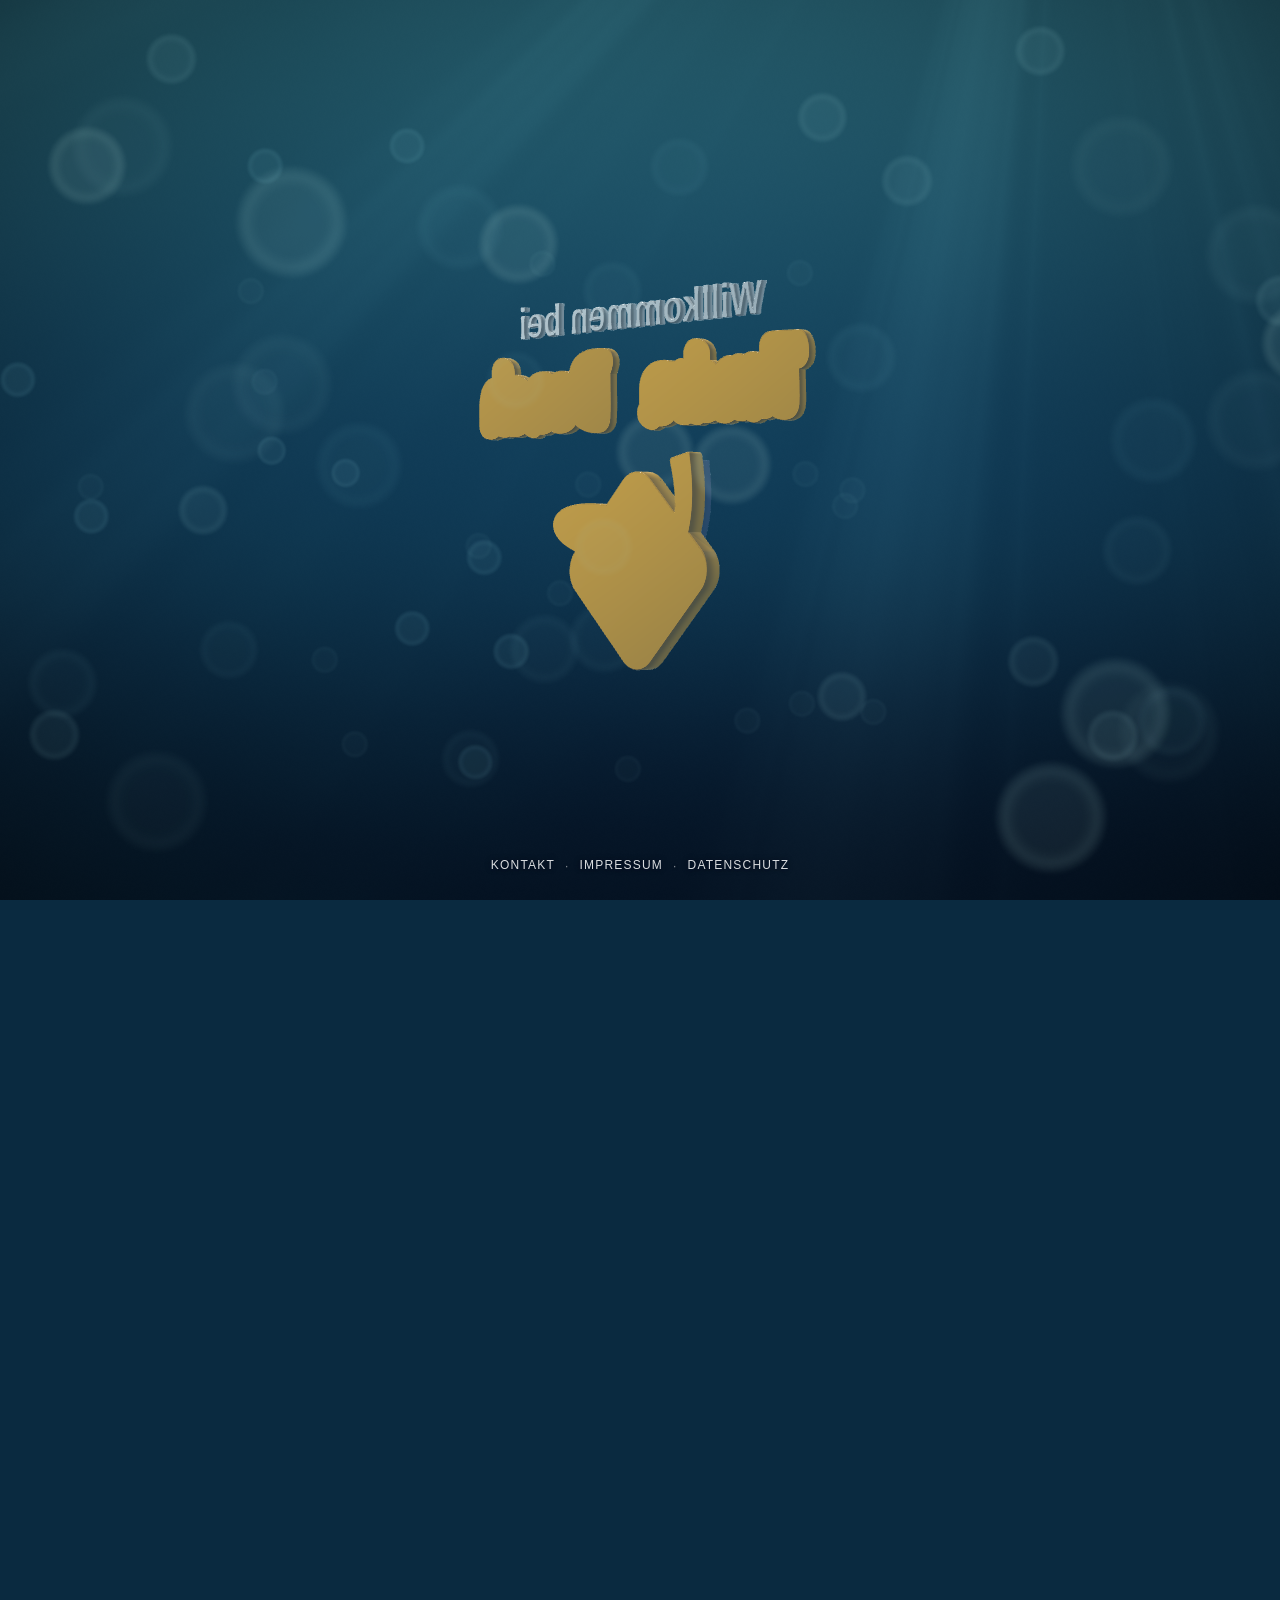
==== commit c7d6c957: "Kleine Bildmarke oben links entfernt - Home-Logo samt zweitem WebGL-Kontext, Zeigerbewegung und Neus" ====
--- a/index.html
+++ b/index.html
@@ -10,11 +10,6 @@
 <link rel="stylesheet" href="marke.css">
 </head>
 <body>
-
-  <!-- Home-Logo oben links: bewegt sich nur leicht mit dem Zeiger, ein Klick bringt dich zurück und startet von vorn -->
-  <button class="mini" id="mini" type="button" aria-label="Zur Startseite, Animation von vorn starten" title="Zur Startseite">
-    <canvas id="mini3d" aria-hidden="true"></canvas>
-  </button>
 
   <!-- Im Untermenü: Pfeil nach oben, zurück zur Startseite -->
   <button class="zurueck" id="zurueck" type="button" hidden><span aria-hidden="true">←</span> Zurück zur Startseite</button>
--- a/marke.css
+++ b/marke.css
@@ -76,20 +76,6 @@
 .blase-info a{ color: #fff; text-decoration: underline; text-underline-offset: 3px; text-decoration-thickness: 1px; }
 .blase.offen .blase-info a{ pointer-events: auto; }
 .ist-3d .marke3d.ueber-blase{ cursor: pointer; }
-
-/* Home-Logo oben links */
-.mini{ display: none; }
-.ist-3d .mini{
-  display: block; position: fixed; z-index: 10; left: clamp(10px, 2vw, 22px); top: clamp(10px, 2vw, 22px);
-  width: clamp(56px, 6.5vw, 78px); height: clamp(56px, 6.5vw, 78px); padding: 0; border: 0; border-radius: 50%;
-  background: none; cursor: pointer; -webkit-tap-highlight-color: transparent;
-  transition: transform .4s cubic-bezier(.2, .8, .2, 1), opacity .7s ease;
-}
-.ist-3d .mini[hidden]{ display: none; }
-.ist-3d .mini.versteckt{ opacity: 0; pointer-events: none; transform: scale(.7); }   /* auf der Startseite gibt es das Home-Logo noch nicht */
-.ist-3d .mini:hover{ transform: scale(1.08); }
-.ist-3d .mini:focus-visible{ outline: 2px solid #fff; outline-offset: 4px; }
-.mini canvas{ display: block; width: 100%; height: 100%; pointer-events: none; }
 
 /* Ganz unten: zurück nach oben */
 .ist-3d .nachoben{
